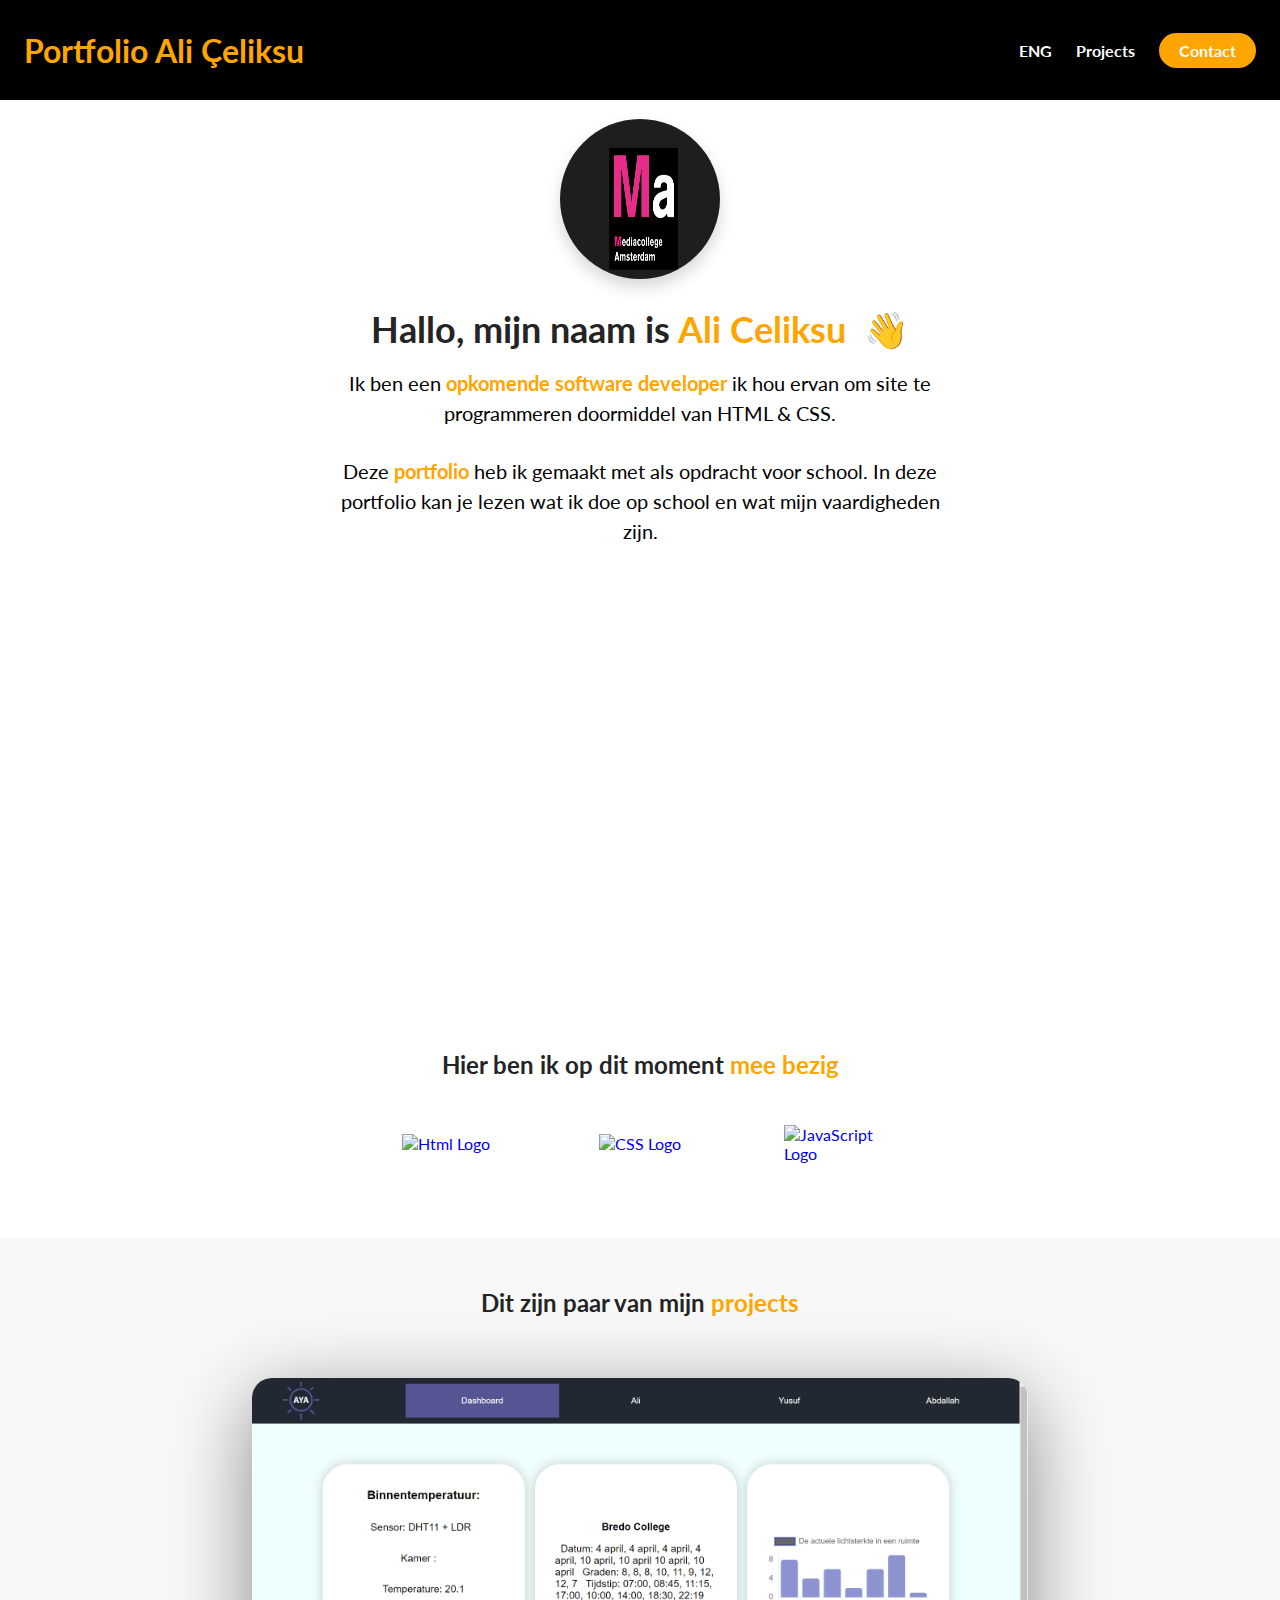
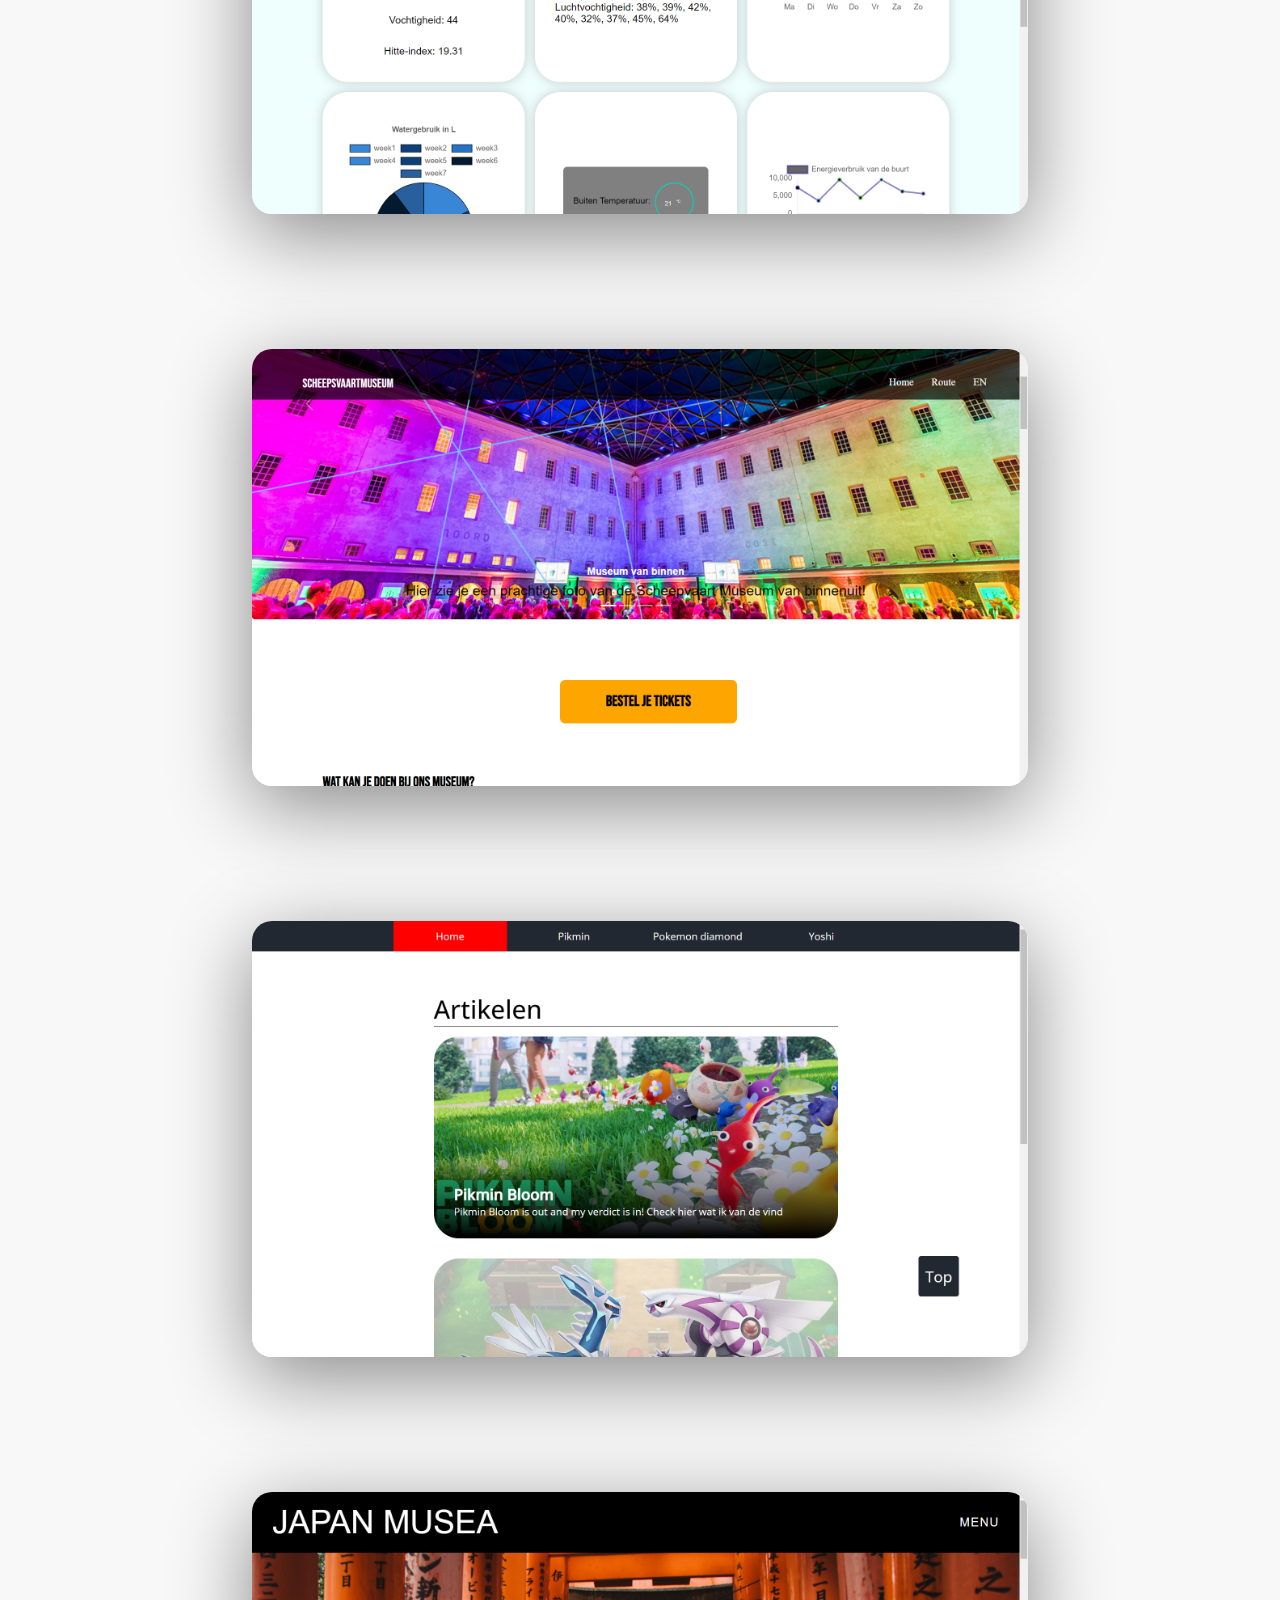
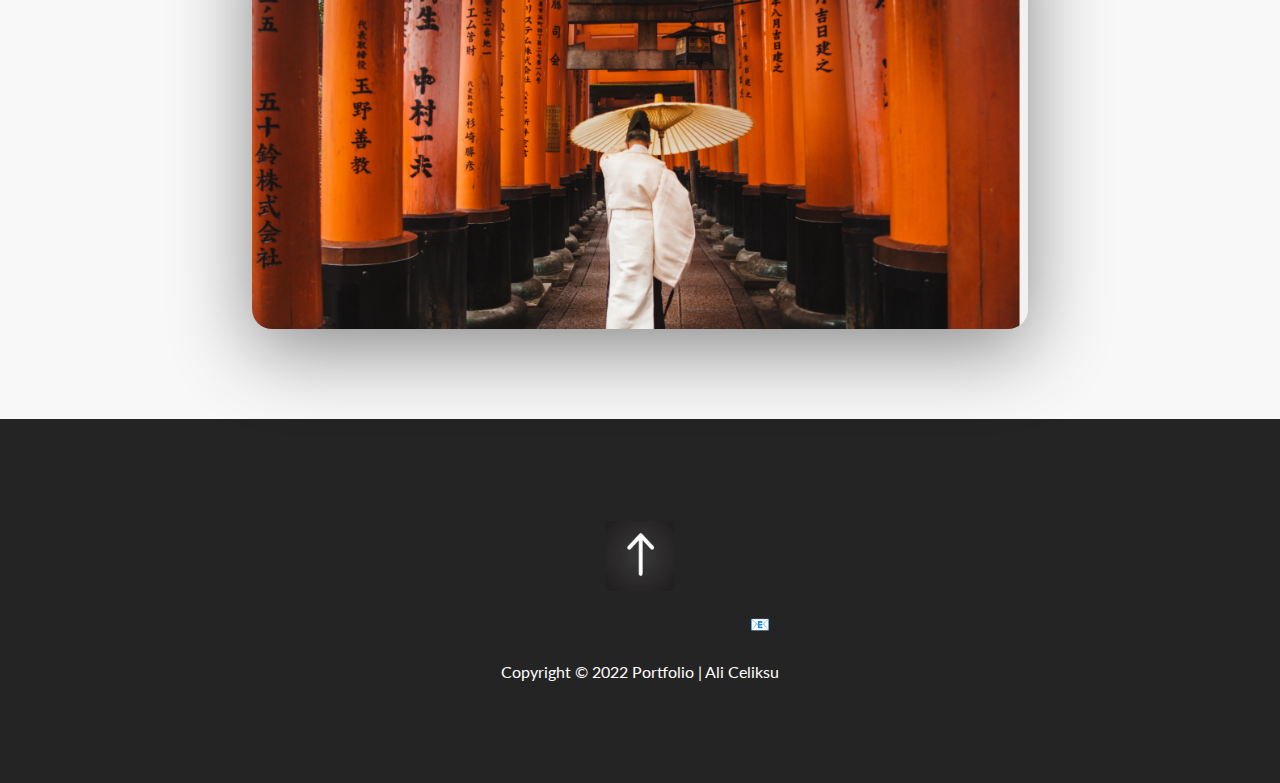
==== index.html @ aaeacb90 "Indexen zijn nu samantisch HTML -feedback gekregen van Jeroen in de les & toegepast" ====
<!DOCTYPE html>
<html lang="en">

<head>
  <meta charset="UTF-8">
  <meta http-equiv="X-UA-Compatible" content="IE=edge">
  <meta name="viewport" content="width=device-width, initial-scale=1.0">
  <title>Portfolio Ali Çeliksu</title>
  <link rel="stylesheet" href="style.css">
  <script src="https://kit.fontawesome.com/c8e4d183c2.js" crossorigin="anonymous"></script>
</head>
<body>

  <header>
    <nav class="header">
      <div class="persoonlijk_logo">Portfolio Ali Çeliksu</div>
      <ul class="nav__link--list">
        <li class="nav__link">
          <a href="indexeng.html" class="
        nav__link--anchor
        link__hover-effect
        link__hover-effect--white
      ">ENG</a>
        </li>
        <li class="nav__link">
          <a href="#projects" class="
        nav__link--anchor
        link__hover-effect
        link__hover-effect--white
      ">Projects</a>
        </li>
        <li class="nav__link">
          <a href="contact.html" class="
        nav__link--anchor
        nav__link--anchor-primary
      ">Contact</a>
        </li>
      </ul>
    </nav>

  


  
    <div id="over-mij">
       &nbsp;

      <div class="flex flex-1">
        <div class="over-mij__info row">
          <div class="over-mij__info--container">
            <figure class="over-mij__picture--logoschool">
              <img src="img/documenten/logoma2.webp" class="over-mij__picture" alt="Logo van de school waar ik op zit">
            </figure>

            <h1 class="over-mij__info--title">
              Hallo, mijn naam is<span class="text--orange"> Ali Celiksu</span>&nbsp; <span class="wave">👋</span>
            </h1>
            <p class="over-mij__info--para">
              Ik ben een <strong class="text--orange">opkomende software developer</strong> ik hou ervan om site te
              programmeren doormiddel van HTML & CSS.
            </p>

            <p class="over-mij__info--para">
              Deze <strong class="text--orange">portfolio </strong> heb ik gemaakt met als opdracht voor school.
              In deze portfolio kan je lezen wat ik doe op school en wat mijn vaardigheden zijn.
            </p>


            <div class="over-mij__links">
              <a href="https://github.com/AliCMA" class="over-mij__link">
                <i class="fab fa-github"></i>
              </a>
              <a href="contact.html" class="over-mij__link">
                <i class="far fa-envelope"></i>
              </a>
              <a href="img/documenten/softwaredeveloper.pdf" target="_blank" class="over-mij__link">
                <i class="fas fa-file-pdf"></i>
              </a>
            </div>
          </div>
          <figure class="over-mij__img--container">
            <img src="img/documenten/undraw_websites.svg" class="over-mij__img" alt="">
          </figure>
        </div>
      </div>
    </div>
  </header> 

  <!-- Begin van mijn main-->
  <main>
  <section id="languages">
    <div class="container">
      <div class="row">
        <h2 class="section__title">Hier ben ik op dit moment <span class="text--orange">mee bezig</span></h2>
        <div class="language__list">
          <div class="language">
            <figure class="language__img--wrapper">
              <a href="https://www.youtube.com/watch?v=qz0aGYrrlhU">
                <img
                  src="https://upload.wikimedia.org/wikipedia/commons/thumb/3/38/HTML5_Badge.svg/240px-HTML5_Badge.svg.png"
                  alt="Html Logo" class="language__img" />
              </a>
            </figure>
            <span class="language__name"> <a href="https://www.youtube.com/watch?v=qz0aGYrrlhU">HTML</a></span>
          </div>
          <div class="language">
            <figure class="language__img--wrapper">
              <a href="https://www.youtube.com/watch?v=1Rs2ND1ryYc">
                <img src="https://cdn.iconscout.com/icon/free/png-256/css-131-722685.png" alt="CSS Logo"
                  class="language__img" />
              </a>
            </figure>
            <span class="language__name"> <a href="https://www.youtube.com/watch?v=1Rs2ND1ryYc">CSS</a></span>
          </div>
          <div class="language">
            <figure class="language__img--wrapper">
              <a href="https://www.youtube.com/watch?v=PkZNo7MFNFg">
                <img src="https://cdn.iconscout.com/icon/free/png-256/javascript-1-225993.png" alt="JavaScript Logo"
                  class="language__img" />
              </a>
            </figure>
            <span class="language__name"><a href="https://www.youtube.com/watch?v=PkZNo7MFNFg">JavaScript</a></span>
          </div>
        </div>
      </div>
    </div>
</section>


  <section id="projects">
    <div class="container">
      <div class="row">
        <h2 class="section__title">Dit zijn paar van mijn <span class="text--orange">projects</span></h2>
        <ul class="project__list">
          <li class="project">
            <div class="project__wrapper">
              <img src="img/documenten/bewijs1.webp" class="project__img" alt="Dashboard van mij ">
              <div class="project__beschrijving">
                <h3 class="project__beschrijving--title"> <a
                    href="https://32778.hosts1.ma-cloud.nl/f1m2js/Duurzaam%20dashboard/">Duurzaamhuis dashboard</a>
                </h3>
                &nbsp;
                <h4 class="project__beschrijving--sub-title">
                  Html, CSS, JavaScript, IOT.
                </h4>
                <p class="project__beschrijving--para">
                  Dit moesten wij doen bij de duurzaamhuis, ik heb deze dashboard samen gemaakt met 2 andere
                  klasgenoten.
                </p>
                <div class="project__beschrijving--links">
                  <a href="https://github.com/YusufOMA/duurzaam-huis" target="_blank"
                    class="project__beschrijving--link">
                    <i class="fab fa-github"></i>
                  </a>
                </div>
              </div>
            </div>
          </li>
          <li class="project">
            <div class="project__wrapper">
              <img src="img/documenten/bewijs2.webp" class="project__img" alt="Scheepvaartsmuseum">
              <div class="project__beschrijving">
                <h3 class="project__beschrijving--title"> <a
                    href="https://32778.hosts1.ma-cloud.nl/f1m2js/FULL%20BO%20SITE/">Scheepvaartsmuseum </a> </h3>
                &nbsp;
                <h4 class="project__beschrijving--sub-title">
                  Html, CSS, JavaScript
                </h4>
                <p class="project__beschrijving--para">
                  Bij deze module heb ik samengewerkt met mijn klasgenoot en hebben we een site gemaakt over de
                  Scheepvaartsmuseum.
                </p>
                <div class="project__beschrijving--links">
                  <a href="https://github.com/AliCMA/BeroepsOpdrachtSite" target="_blank"
                    class="project__beschrijving--link">
                    <i class="fab fa-github"></i>
                  </a>
                </div>
              </div>
            </div>
          </li>
          <li class="project">
            <div class="project__wrapper">
              <img src="img/documenten/bewijs4.webp" class="project__img" alt="Scheepvaartsmuseum">
              <div class="project__beschrijving">
                <h3 class="project__beschrijving--title"> <a href="https://32778.hosts1.ma-cloud.nl/f1m2js/BLOG/">Pikmin
                    BLOG </a> </h3>
                &nbsp;
                <h4 class="project__beschrijving--sub-title">
                  Html, CSS
                </h4>
                <p class="project__beschrijving--para">
                  Bij deze module moest je indivudueel een blog maken over Pikmin bloom en 2 andere onderwerpen,
                  ik had gekozen voor Yoshi en Pokemon diamond.
                </p>
                <div class="project__beschrijving--links">
                  <a href="https://github.com/AliCMA/Pikmin-BLOG/tree/main/BLOG" target="_blank"
                    class="project__beschrijving--link">
                    <i class="fab fa-github"></i>
                  </a>
                </div>
              </div>
            </div>
          </li>
          <li class="project">
            <div class="project__wrapper">
              <img src="img/documenten//bewijs3.webp" class="project__img" alt="Car subscription project">
              <div class="project__beschrijving">
                <h3 class="project__beschrijving--title"><a
                    href="https://32778.hosts1.ma-cloud.nl/f1m2js/landingspage/">
                    Japan musea</a></h3>
                &nbsp;
                <h4 class="project__beschrijving--sub-title">
                  Html, CSS, JavaScript
                </h4>
                <p class="project__beschrijving--para">
                  In deze module ging ik bij ONT een Japan museu site maken, je kan er tekst en bij horende afbeeldingen
                  op vinden.
                </p>
                <div class="project__beschrijving--links">
                  <a href="https://github.com/AliCMA/Musea-Japan" target="_blank" class="project__beschrijving--link">
                    <i class="fab fa-github"></i>
                  </a>
                </div>
              </div>
            </div>
          </li>
        </ul>
      </div>
    </div>
  </section>
</main>
<!-- Einde van mijn main-->

  <footer>
    <div class="row footer__row">
      <a href="#" class="footer__anchor">
        <figure class="footer__logo">
          <img src="img/documenten/logo-top3.webp" class="footer__logo--img"
            alt="Top knop, deze brengt je naar de top van de website">
        </figure>
        <span class="footer__logo--popper">
          Top
          <i class="fas fa-arrow-up"></i>
        </span>
      </a>
      <div class="footer__social--lijst">
        <a href="https://github.com/AliCMA" target="_blank" class="
          footer__social--link
          link__hover-effect
          link__hover-effect--white
        "><i class="fab fa-github"></i></a>
        <a href="contact.html" target="_blank" class="
          footer__social--link
          link__hover-effect
          link__hover-effect--white
        ">📧 </a>
      </div>
      <div class="footer__copyright">Copyright © 2022 Portfolio | Ali Celiksu</div>
    </div>
  </footer>
</body>

</html>
---- style.css ----
@import url('https://fonts.googleapis.com/css2?family=Lato:wght@400;700&display=swap');

* {
  font-family: 'Lato', sans-serif;
  padding: 0;
  margin: 0;
  box-sizing: border-box;
}



html {
  scroll-behavior: smooth;
}

h1,
h2,
h3,
h4,
h5,
h6,
span {
  color: #242424;
  text-align: center;
  line-height: 1.25;
}

h1 {
  font-size: 2.25rem;
}

p {
  line-height: 1.5;
  font-size: 1rem;
}

a {
  text-decoration: none;
  position: relative;
  transition: opacity 300ms ease;
}

i:hover {
  opacity: 0.7;
}

.link__hover-effect:after {
  content: "";
  position: absolute;
  height: 0.1875rem;
  width: 0;
  bottom: -3px;
  right: 0;
  transition: all 300ms ease;
}

.link__hover-effect--white:after {
  background-color: #fff;
}

.link__hover-effect--black:after {
  background-color: #000;
}

.link__hover-effect:hover:after {
  width: 100%;
  left: 0;
}

li {
  list-style-type: none;
}

.flex {
  display: flex;
}

.flex-1 {
  flex: 1;
}

.container {
  padding: 3.125rem 0;
}

.row {
  width: 100%;
  max-width: 50rem;
  margin: 0 auto;
  padding: 0 0.75rem;
}

.text--orange {
  color: orange;
}

section:nth-child(even) {
  background-color: #f8f8f8;
}

.section__title {
  margin-bottom: 1.25rem;
}

.header {
  background-color: black;
}

nav {
  height: 6.25rem;
  width: 100%;
  max-width: 625rem;
  margin: 0 auto;
  display: flex;
  justify-content: space-between;
  align-items: center;
  padding: 0 0.75rem;
}

.nav__link--list {
  display: flex;
}

.nav__link--anchor {
  margin: 0 0.75rem;
  color: white;
  font-weight: 700;
}

.nav__link--anchor-primary {
  background-color: orange;
  padding: 0.5rem 1.25rem;
  border-radius: 3.125rem;
  color: white;
  transition: all 300ms ease;
}

.nav__link--anchor-primary:hover {
  background-color: orange;
}

.persoonlijk_logo {
  font-size: 2rem;
  color: orange;
  margin: 0 0.75rem;
  font-weight: bold;
}


#over-mij {
  min-height: 100vh;
  display: flex;
  flex-direction: column;
}

.over-mij__info {
  display: flex;
  flex-direction: column;
}

.over-mij__info--container {
  display: flex;
  flex-direction: column;
  align-items: center;
  max-width: 37.5rem;
  margin: 0 auto;
  text-align: center;
}

.over-mij__picture--logoschool {
  width: 10rem;
  height: 10rem;
  border-radius: 50%;
  overflow: hidden;
  box-shadow: 0 0.5rem 1rem rgba(0, 0, 0, 0.16);
  margin-bottom: 1.75rem;
  animation: animate-profile-picture 800ms 200ms backwards;
}

@keyframes animate-profile-picture {
  0% {
    transform: scale(0);
  }

  80% {
    transform: scale(1.1);
  }

  100% {
    transform: scale(1);
  }
}

.over-mij__picture {
  width: 100%;
  height: 100%;
  transform: scale(1.5);
  padding-top: 0.5rem;
}

.over-mij__info--title {
  margin-bottom: 1rem;
  animation: fade-up 650ms 400ms backwards;
}

.over-mij__info--para {
  font-size: 1.25rem;
  margin-bottom: 1.75rem;
  animation: fade-up 650ms 600ms backwards;
}

.over-mij__link {
  font-size: 1.25rem;
  color: #242424;
  padding: 0 1rem;
}

.over-mij__info--para {
  animation: fade-up 650ms 800ms backwards;
}

@keyframes fade-up {
  0% {
    opacity: 0;
    transform: translateY(3.1rem);
  }

  100% {
    opacity: 1;
    transform: translateY(0);
  }
}

.over-mij__img--container {
  flex: 1;
  display: flex;
  align-items: center;
}

.over-mij__img {
  width: 100%;
  animation: fade-in 1200ms 800ms backwards;
}

@keyframes fade-in {
  0% {
    opacity: 0;
  }

  100% {
    opacity: 1;
  }
}

.wave {
  display: inline-block;
  animation: animate-wave 500ms infinite ease-in-out;
}

@keyframes animate-wave {
  0% {
    transform: rotate(0);
  }

  50% {
    transform: rotate(30deg);
  }

  100% {
    transform: rotate(0);
  }
}


.language__img {
  width: 100%;
  max-width: 6.25rem;
  transition: all 300ms;
}

.language:hover .language__img {
  filter: brightness(80%);
  opacity: 0.86;
  transform: scale(0.9);
}

.language {
  width: 25%;
  display: flex;
  justify-content: center;
  position: relative;
}

.language__img--wrapper {
  display: flex;
  justify-content: center;
  align-items: center;
  padding: 1.56rem 1rem;
}

.language__list {
  display: flex;
  justify-content: center;
  width: 100%;
  flex-wrap: wrap;
}

.language__name {
  position: absolute;
  bottom: 0;
  transform: scale(0);
  transition: all 300ms;
  font-size: 1.25rem;
  opacity: 0;
}

.language:hover .language__name {
  transform: scale(1);
  opacity: 1;
}


.project {
  margin-bottom: 8.43rem;
}

.project:last-child {
  margin-bottom: 2.5rem;
}

.project__img {
  width: 100%;
  transition: all 500ms ease;
}

.project__wrapper {
  display: flex;
  box-shadow: 0 1.25rem 5rem rgba(0, 0, 0, 0.45);
  border-radius: 1.25rem;
  overflow: hidden;
  position: relative;
}

.project__wrapper:before {
  content: "";
  position: absolute;
  top: 0;
  left: 0;
  height: 100%;
  width: 100%;
  background-color: #1c1d25;
  opacity: 0;
  transition: all 450ms ease;
  z-index: 2;
  transform: translateY(100%);
}

.project:hover .project__wrapper:before {
  transform: translateY(0);
  opacity: 0.7;
}

.project:hover .project__img {
  transform: scale(1.07);
  filter: blur(0.3125rem);
}

.project:hover .project__beschrijving {
  opacity: 1;
  transform: translateY(-50%);
}

.project__list {
  padding-top: 2.5rem;
}

.project__beschrijving {
  position: absolute;
  top: 50%;
  left: 5.625rem;
  transform: translateY(100%);
  max-width: 34.375rem;
  z-index: 3;
  opacity: 0;
  transition: transform 450ms, opacity 300ms;
}

.project__beschrijving--title {
  font-size: 2.5rem;
}

.project__beschrijving--para {
  margin: 1rem 0;
}

.project__beschrijving--link {
  font-size: 1.25rem;
  margin-right: 1rem;
}

.project__beschrijving--title,
.project__beschrijving--sub-title,
.project__beschrijving--para,
.project__beschrijving--link {
  text-align: left;
  color: #fff;
}


footer {
  background-color: #242424;
}

.footer__social--lijst {
  width: 100%;
  max-width: 31.25rem;
  display: flex;
  justify-content: space-around;
  margin-bottom: 1.75rem;
}

.footer__row {
  display: flex;
  flex-direction: column;
  align-items: center;
  justify-content: center;
  padding: 8% 0;
}

.footer__logo--img {
  width: 4.375rem;
  height: 4.375rem;
}

.footer__social--link,
.footer__copyright,
.footer__logo--popper {
  color: #fff;
}

.footer__logo--popper {
  position: absolute;
  right: 0;
  top: 1.875rem;
  font-weight: 700;
  opacity: 0;
  transition: all 300ms ease;
}

.footer__anchor {
  margin-bottom: 1.25rem;
  position: relative;
}

.footer__anchor:hover .footer__logo--popper {
  transform: translateX(3.75rem);
  opacity: 1;
}


@media (max-width: 40rem) {
  
  .project__wrapper {
    border-radius: 0;
  }

  .project__beschrijving {
    padding: 0;
    left: 0;
    width: 100%;
  }

  .project__beschrijving--para {
    display: none;
  }

  .project__beschrijving--links {
    display: flex;
    justify-content: center;
  }

  .project__beschrijving--title {
    font-size: 2rem;
    line-height: 1;
    text-align: center;
  }

  .project__beschrijving--sub-title {
    text-align: center;
    margin: 0.75rem 0;
  }
  .persoonlijk_logo{
    font-size: 1rem;
  }
}
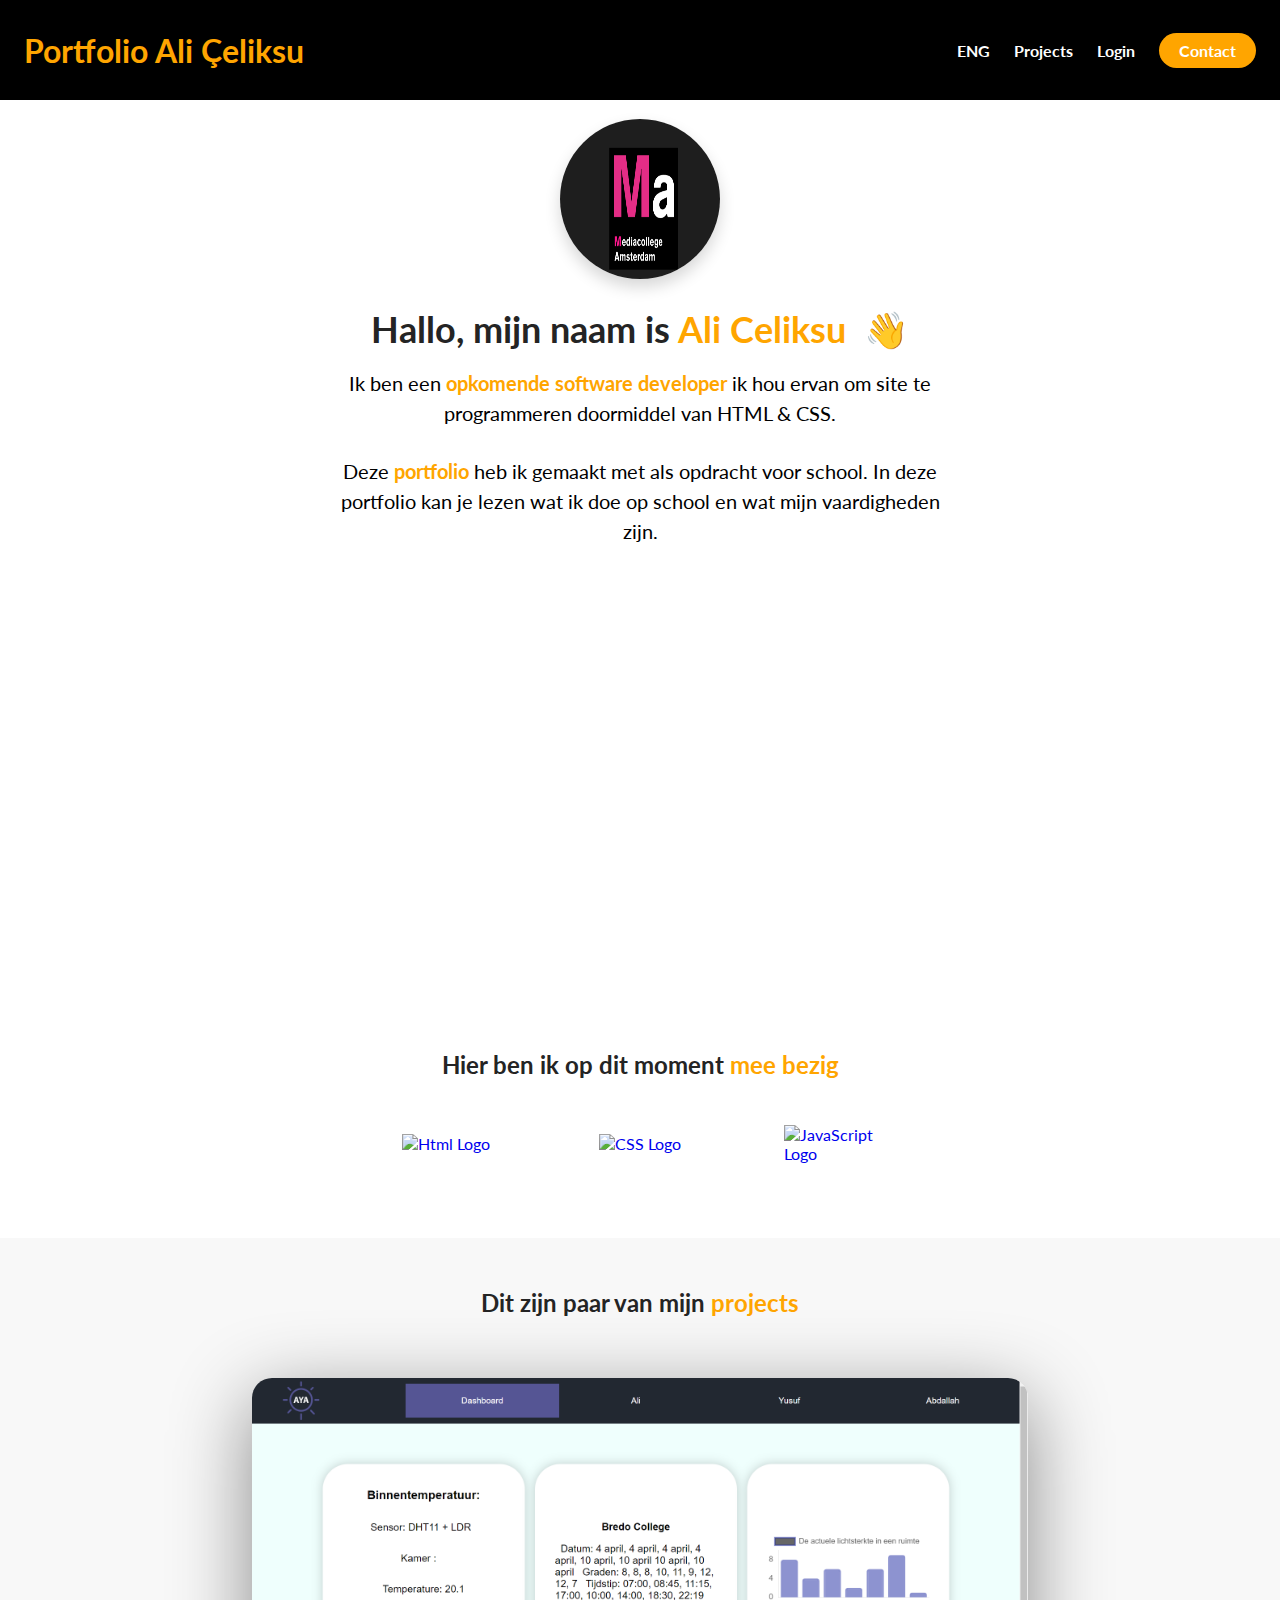
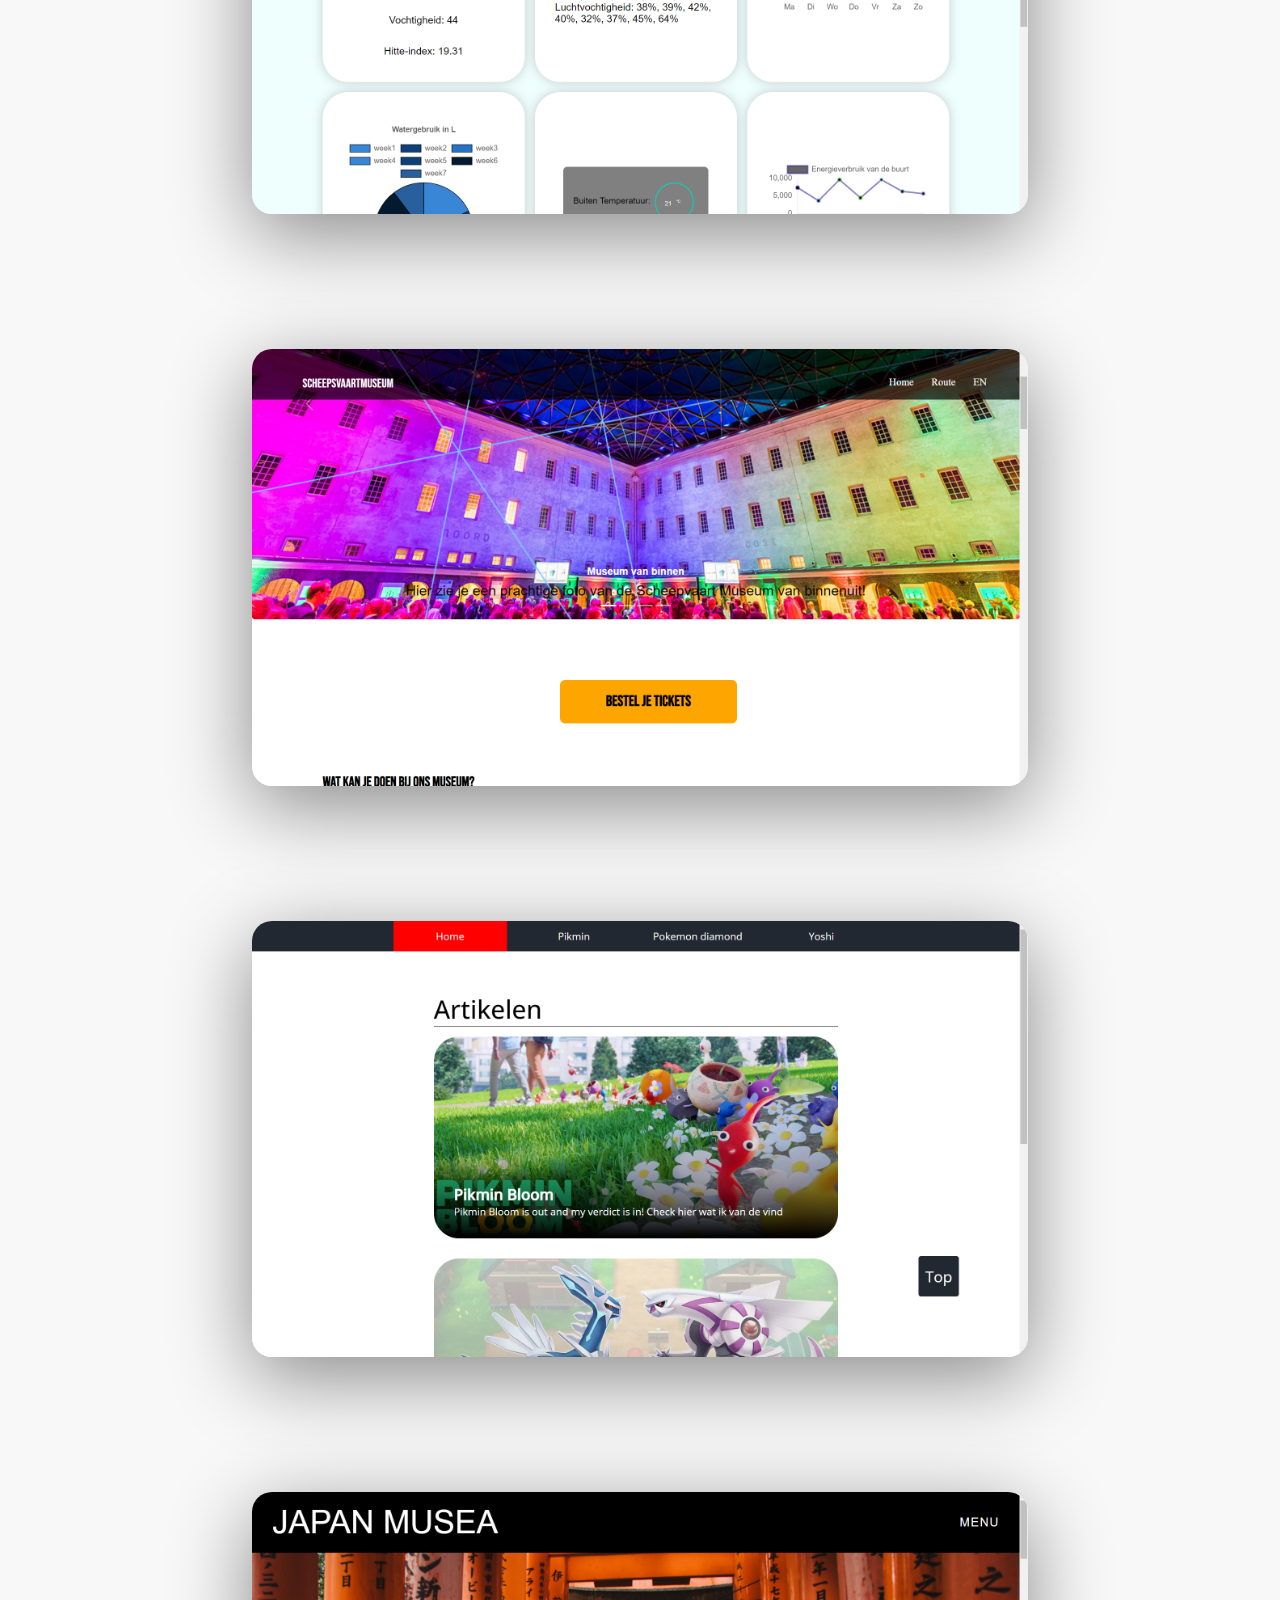
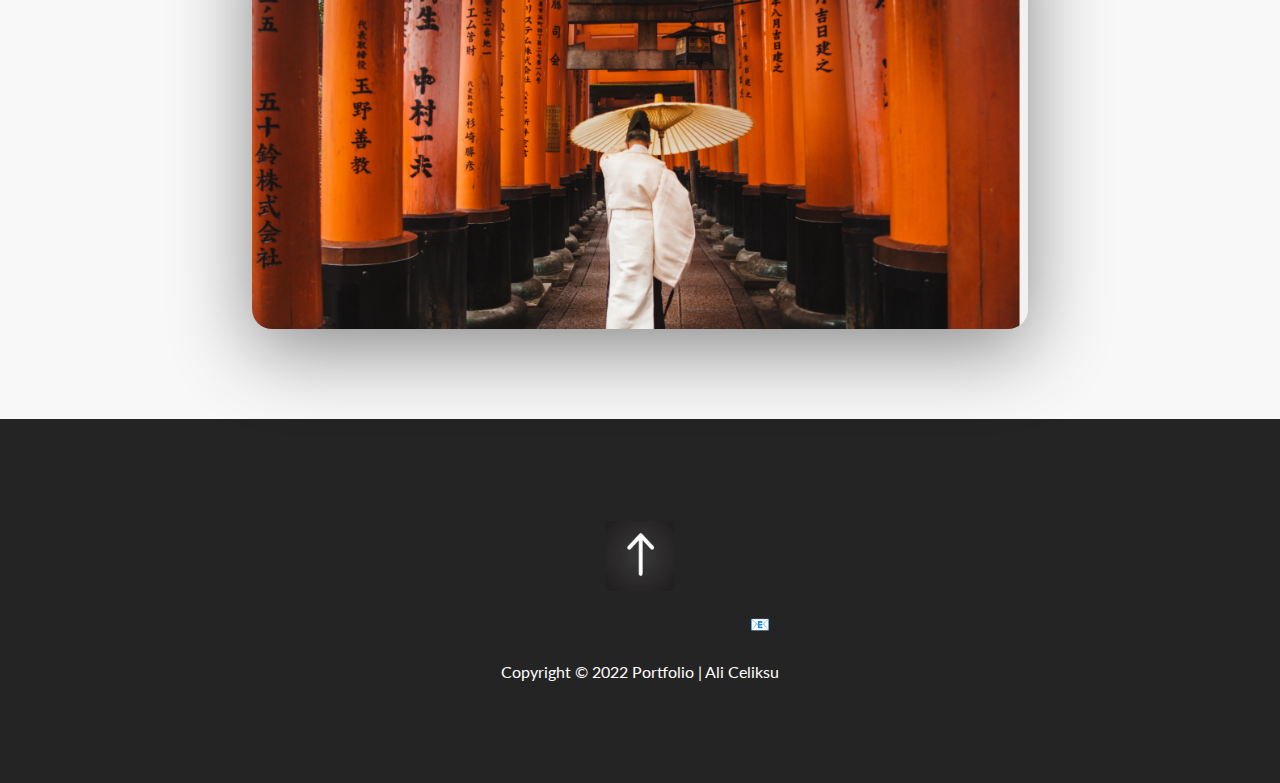
==== commit cb1603ee: "Make it rain .pdf (geholpen door Hidde)" ====
--- a/index.html
+++ b/index.html
@@ -30,6 +30,13 @@
       ">Projects</a>
         </li>
         <li class="nav__link">
+          <a href="inlog.html" class="
+        nav__link--anchor
+        link__hover-effect
+        link__hover-effect--white
+      ">Login</a>
+        </li>
+        <li class="nav__link">
           <a href="contact.html" class="
         nav__link--anchor
         nav__link--anchor-primary
@@ -37,10 +44,6 @@
         </li>
       </ul>
     </nav>
-
-  
-
-
   
     <div id="over-mij">
        &nbsp;
@@ -51,7 +54,7 @@
             <figure class="over-mij__picture--logoschool">
               <img src="img/documenten/logoma2.webp" class="over-mij__picture" alt="Logo van de school waar ik op zit">
             </figure>
-
+            
             <h1 class="over-mij__info--title">
               Hallo, mijn naam is<span class="text--orange"> Ali Celiksu</span>&nbsp; <span class="wave">👋</span>
             </h1>
--- a/style.css
+++ b/style.css
@@ -457,55 +457,3 @@
   opacity: 1;
 }
 
-
-@media (max-width: 40rem) {
-  
-  .project__wrapper {
-    border-radius: 0;
-  }
-
-  .project__beschrijving {
-    padding: 0;
-    left: 0;
-    width: 100%;
-  }
-
-  .project__beschrijving--para {
-    display: none;
-  }
-
-  .project__beschrijving--links {
-    display: flex;
-    justify-content: center;
-  }
-
-  .project__beschrijving--title {
-    font-size: 2rem;
-    line-height: 1;
-    text-align: center;
-  }
-
-  .project__beschrijving--sub-title {
-    text-align: center;
-    margin: 0.75rem 0;
-  }
-  .persoonlijk_logo{
-    font-size: 1rem;
-  }
-}
-
-
-
-
-
-
-
-
-
-
-
-
-
-
-
-
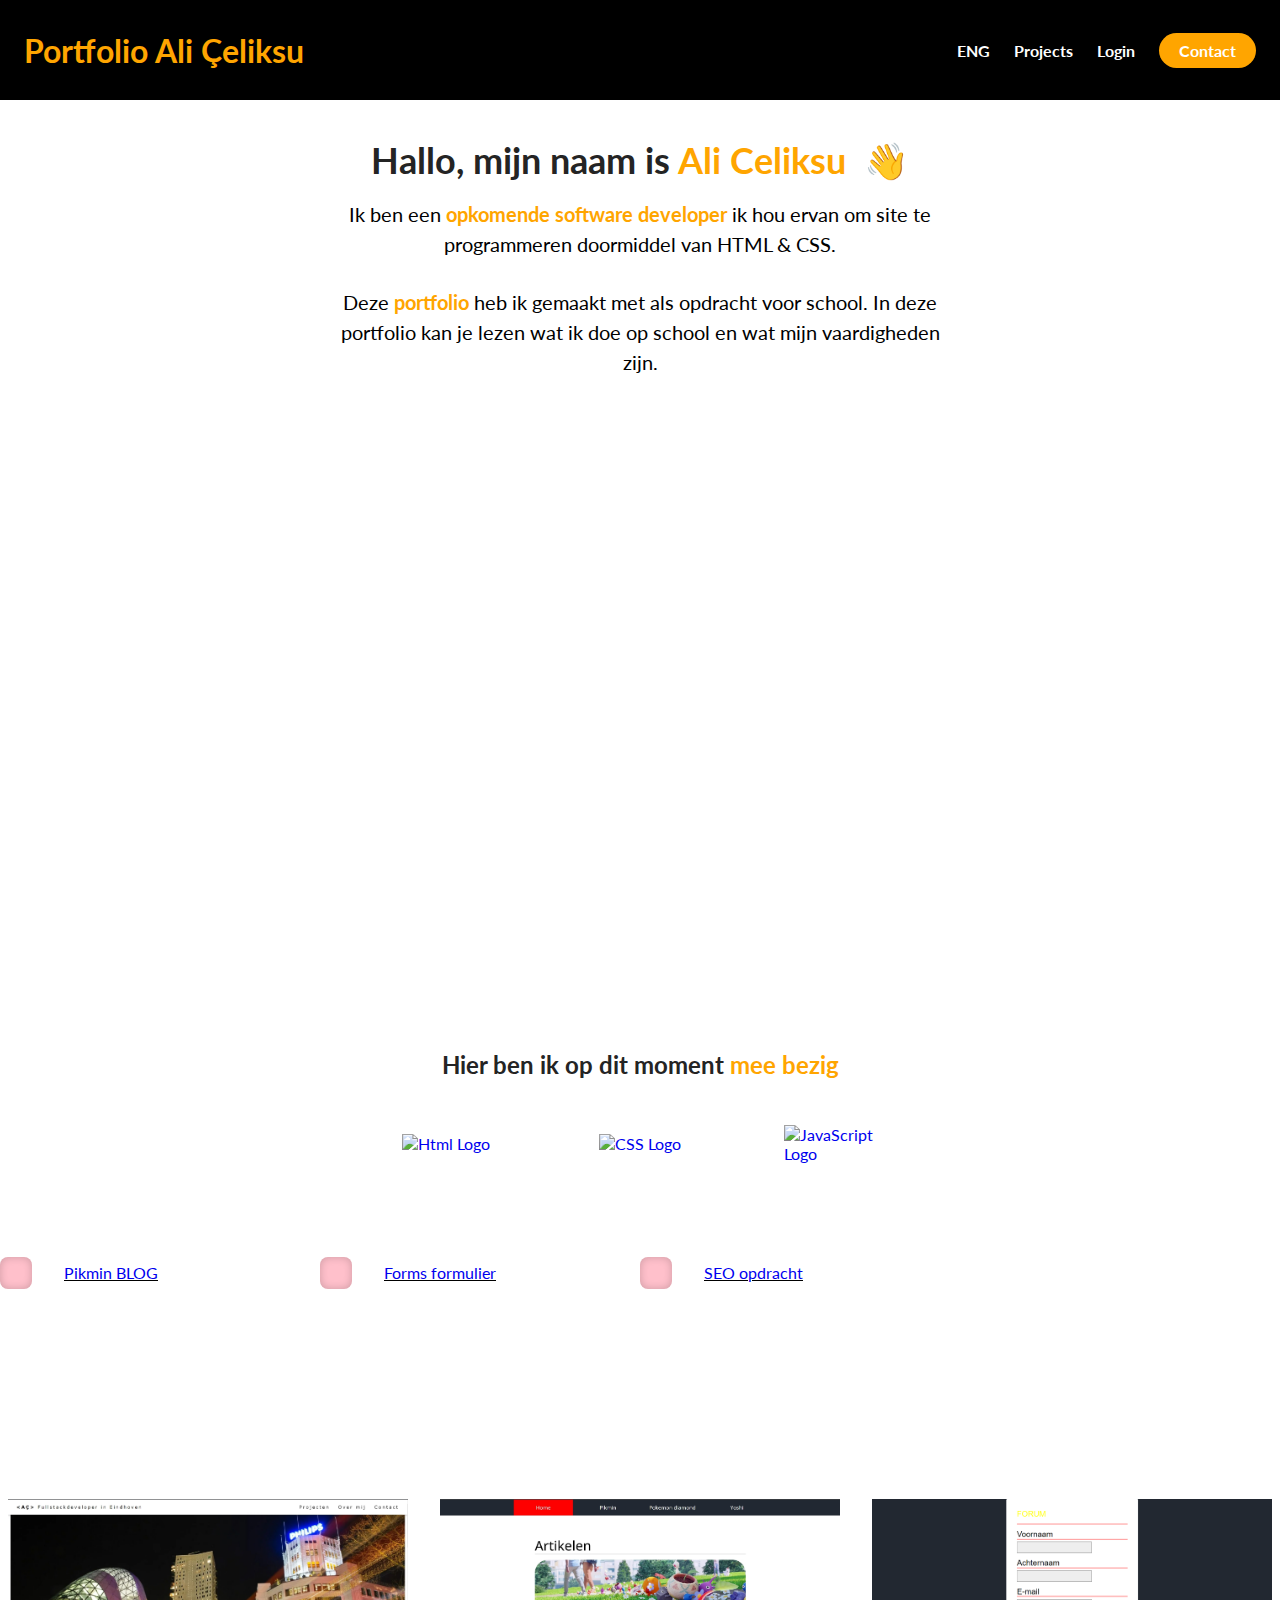
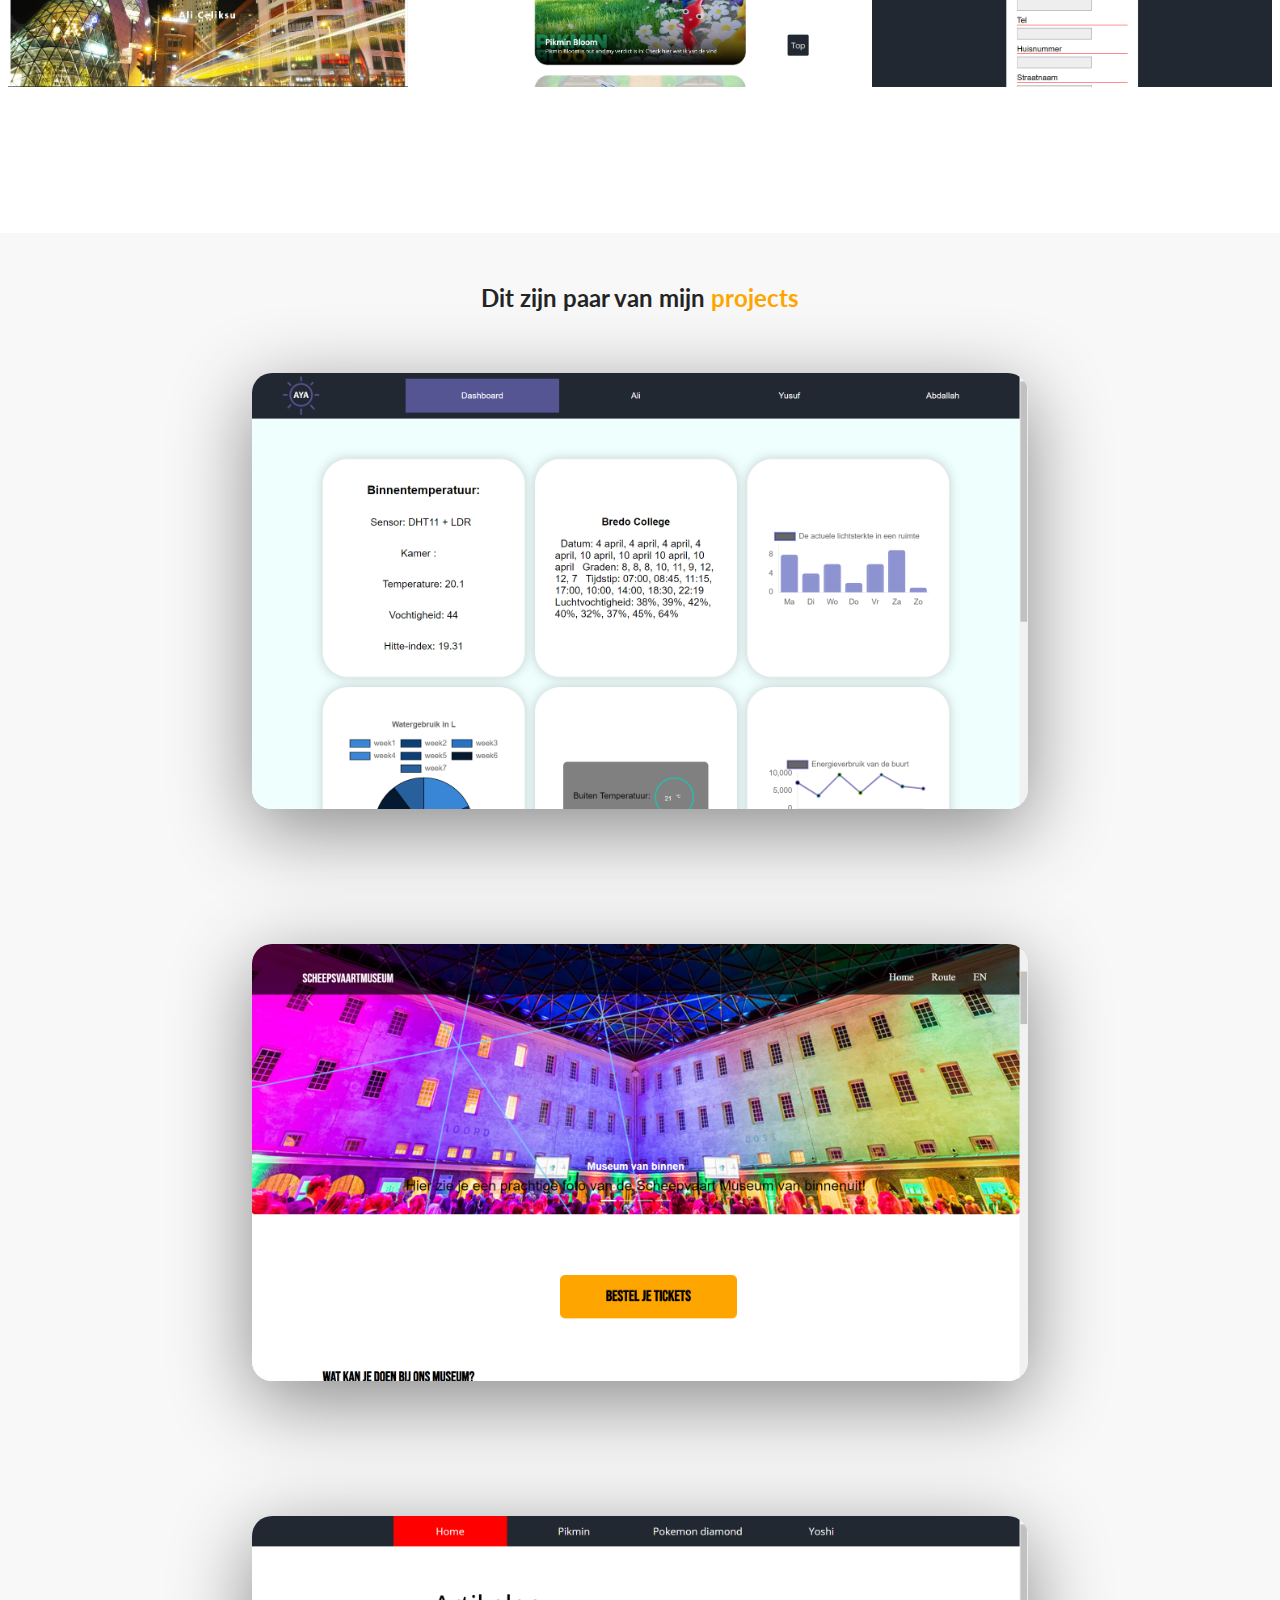
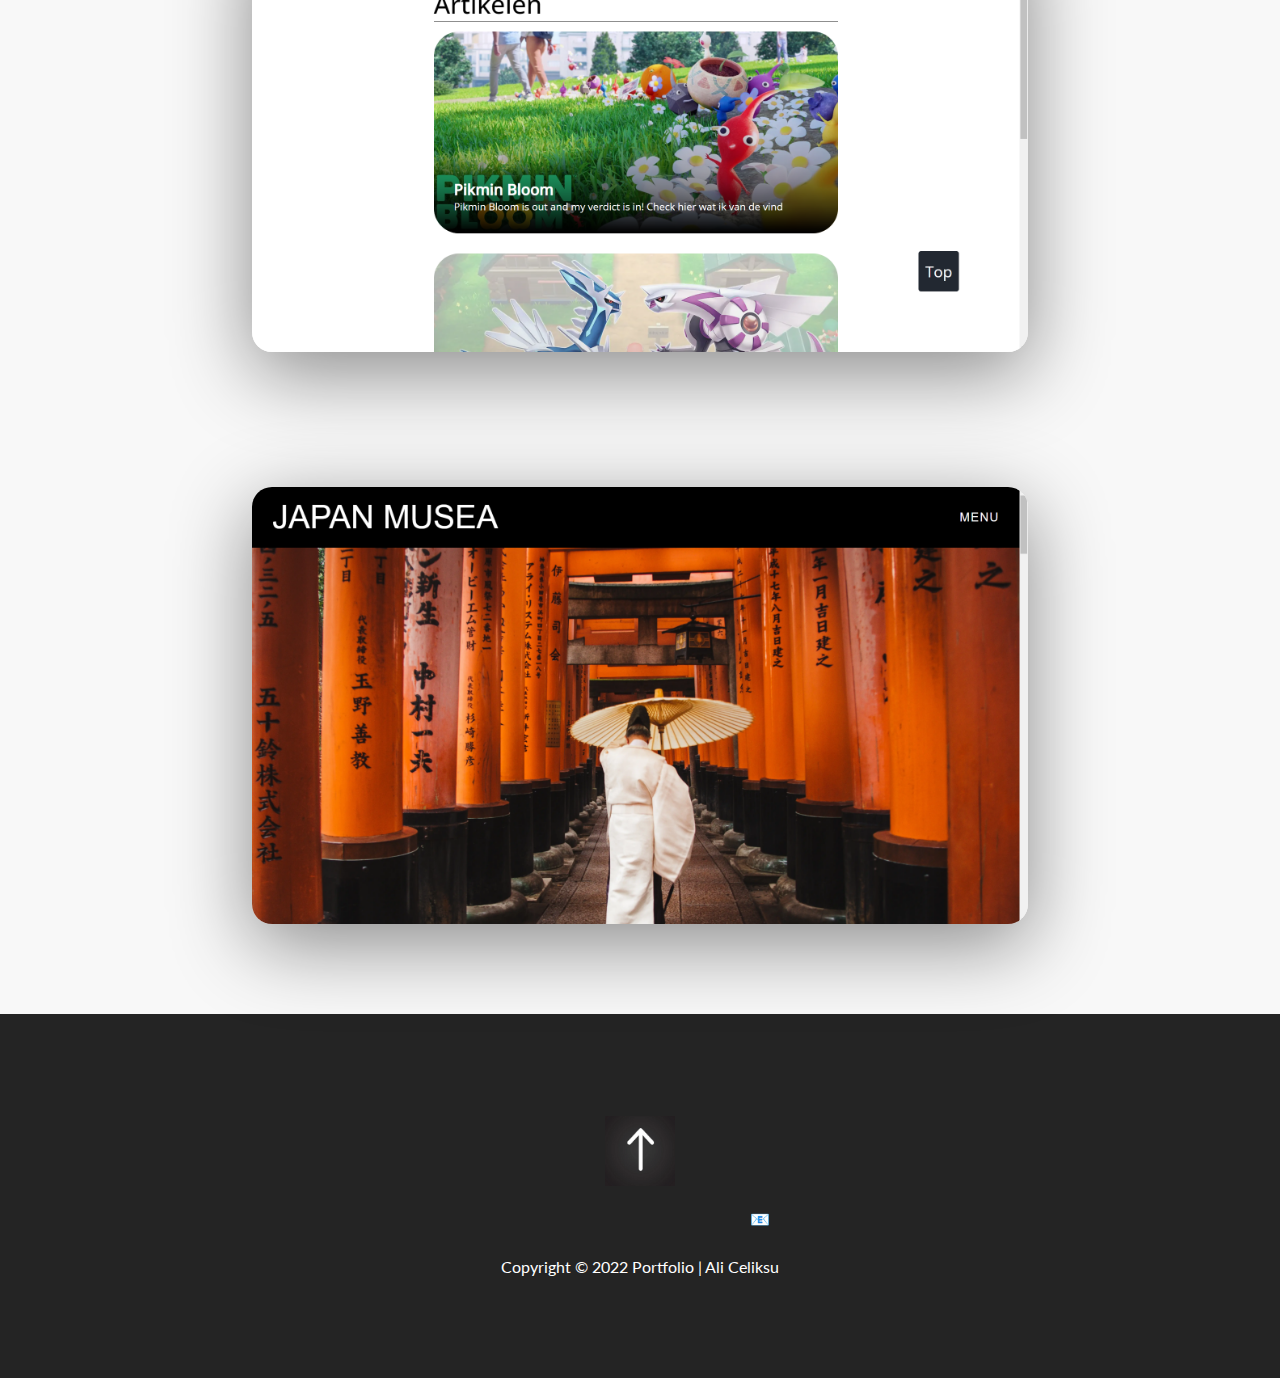
==== commit b5c8e8b8: "Filter effect toegevoegd (verplicht eis) & footer beter gestyled" ====
--- a/index.html
+++ b/index.html
@@ -8,6 +8,7 @@
   <title>Portfolio Ali Çeliksu</title>
   <link rel="stylesheet" href="style.css">
   <script src="https://kit.fontawesome.com/c8e4d183c2.js" crossorigin="anonymous"></script>
+  <script src="filtler.js" defer></script>
 </head>
 <body>
 
@@ -51,10 +52,8 @@
       <div class="flex flex-1">
         <div class="over-mij__info row">
           <div class="over-mij__info--container">
-            <figure class="over-mij__picture--logoschool">
-              <img src="img/documenten/logoma2.webp" class="over-mij__picture" alt="Logo van de school waar ik op zit">
-            </figure>
             
+            &nbsp;
             <h1 class="over-mij__info--title">
               Hallo, mijn naam is<span class="text--orange"> Ali Celiksu</span>&nbsp; <span class="wave">👋</span>
             </h1>
@@ -68,7 +67,6 @@
               In deze portfolio kan je lezen wat ik doe op school en wat mijn vaardigheden zijn.
             </p>
 
-
             <div class="over-mij__links">
               <a href="https://github.com/AliCMA" class="over-mij__link">
                 <i class="fab fa-github"></i>
@@ -81,9 +79,6 @@
               </a>
             </div>
           </div>
-          <figure class="over-mij__img--container">
-            <img src="img/documenten/undraw_websites.svg" class="over-mij__img" alt="">
-          </figure>
         </div>
       </div>
     </div>
@@ -127,6 +122,32 @@
         </div>
       </div>
     </div>
+     <!-- #region -->
+     &nbsp;
+     <div class="inputs">
+       <div>
+       <input id="checkbox-soulslike" type="checkbox" class="filter">
+       <label for="checkbox-soulslike" class="label"><a href="https://32778.hosts1.ma-cloud.nl/f1m2js/BLOG/">Pikmin BLOG</a></label>
+       </div>
+       <div>
+           <input id="checkbox-rpg" type="checkbox" class="filter">
+       <label for="checkbox-rpg" class="label"><a href="https://32778.hosts1.ma-cloud.nl/f1m2js/UXD%20Forum/">Forms formulier</a></label>
+       </div>
+       <div>
+           <input  id="checkbox-action" type="checkbox" class="filter">
+           <label for="checkbox-action" class="label"><a href="https://32778.hosts1.ma-cloud.nl/f1m2js/SEO%20Opdracht/">SEO opdracht</a></label>
+       </div>
+
+       
+      
+     </div>
+
+   <ul class="games">
+       <li class="game" data-category="action"><img src="img/documenten/eindhoven.jpg" alt="Site over een eindhoven developer"></li>
+       <li class="game" data-category="soulslike"><img src="img/documenten/PikminBLOG.jpg" alt="Pikmin BLOG, pikmin, diamond pokemon & yoshi"></li>
+       <li class="game" data-category="rpg"><img src="img/documenten/forum.png" alt="Een forum"></li>
+   </ul>
+     <!-- #region -->
 </section>
 
 
--- a/style.css
+++ b/style.css
@@ -135,6 +135,23 @@
   transition: all 300ms ease;
 }
 
+/* Animatie */
+section.loader{
+  position: relative;
+  display: flex;
+}
+section .loader .dot{
+  position: relative;
+  display: block;
+  width: 20px;
+  height: 20px;
+  background: #fff;
+  margin: 20px 10px;
+ /* transform: scale(0.1); */
+  border-radius: 50%;
+  animation: animateDot 2s linear infinite;
+}
+
 .nav__link--anchor-primary:hover {
   background-color: orange;
 }
@@ -457,3 +474,130 @@
   opacity: 1;
 }
 
+
+@media (max-width: 40rem) {
+  
+  .project__wrapper {
+    border-radius: 0;
+  }
+
+  .project__beschrijving {
+    padding: 0;
+    left: 0;
+    width: 100%;
+  }
+
+  .project__beschrijving--para {
+    display: none;
+  }
+
+  .project__beschrijving--links {
+    display: flex;
+    justify-content: center;
+  }
+
+  .project__beschrijving--title {
+    font-size: 2rem;
+    line-height: 1;
+    text-align: center;
+  }
+
+  .project__beschrijving--sub-title {
+    text-align: center;
+    margin: 0.75rem 0;
+  }
+  .persoonlijk_logo{
+    font-size: 1rem;
+  }
+}
+
+/* -x-x-xx-x--x-x-x-x-x-x-x-x--x-xx-x- */
+.inputs {
+  display: flex;
+  align-items: center;
+  justify-content: flex-start;
+  gap: 4rem;
+  width: 100%;
+  margin-bottom: 4rem;
+  flex-wrap: wrap;
+}
+
+.inputs > div {
+  display: flex;
+  align-items: center;
+  width: 16rem;
+}
+
+
+.filter {
+  width: 2rem;
+  height: 2rem;
+  margin-right: 2rem;
+  -webkit-appearance: none;
+  appearance: none;
+  background: #eee;
+  border-radius: 0.5rem;
+  box-shadow: inset 0 0 0.5rem 0 rgba(0, 0, 0, 0.2);
+}
+.label:hover{
+  cursor: pointer;
+}
+
+.filter:hover{
+  cursor: pointer;
+}
+
+.filter:checked {
+  background: pink;
+}
+
+.filter:checked~.label {
+  text-decoration: underline;
+}
+
+.games {
+  width: 100%;
+  display: flex;
+  flex-wrap: wrap;
+  gap: 2rem;
+  align-items: center;
+  justify-content: center;
+}
+
+.game {
+  list-style: none;
+  width: 25rem;
+  height: 30rem;
+  transition: 0.2s transform;
+}
+
+.game:hover {
+  transform: scale(1.02) translateY(-0.7rem);
+  cursor: pointer;
+}
+
+.game img {
+  width: 100%;
+  height: 100%;
+  object-fit: contain;
+}
+
+@keyframes away {
+  from {
+      transform: scaleX(1);
+  }
+
+  to {
+      transform: scaleX(0);
+  }
+}
+
+@keyframes popup {
+  from{
+      opacity: 0;
+  }
+  to{
+      opacity: 1;
+  }
+}
+
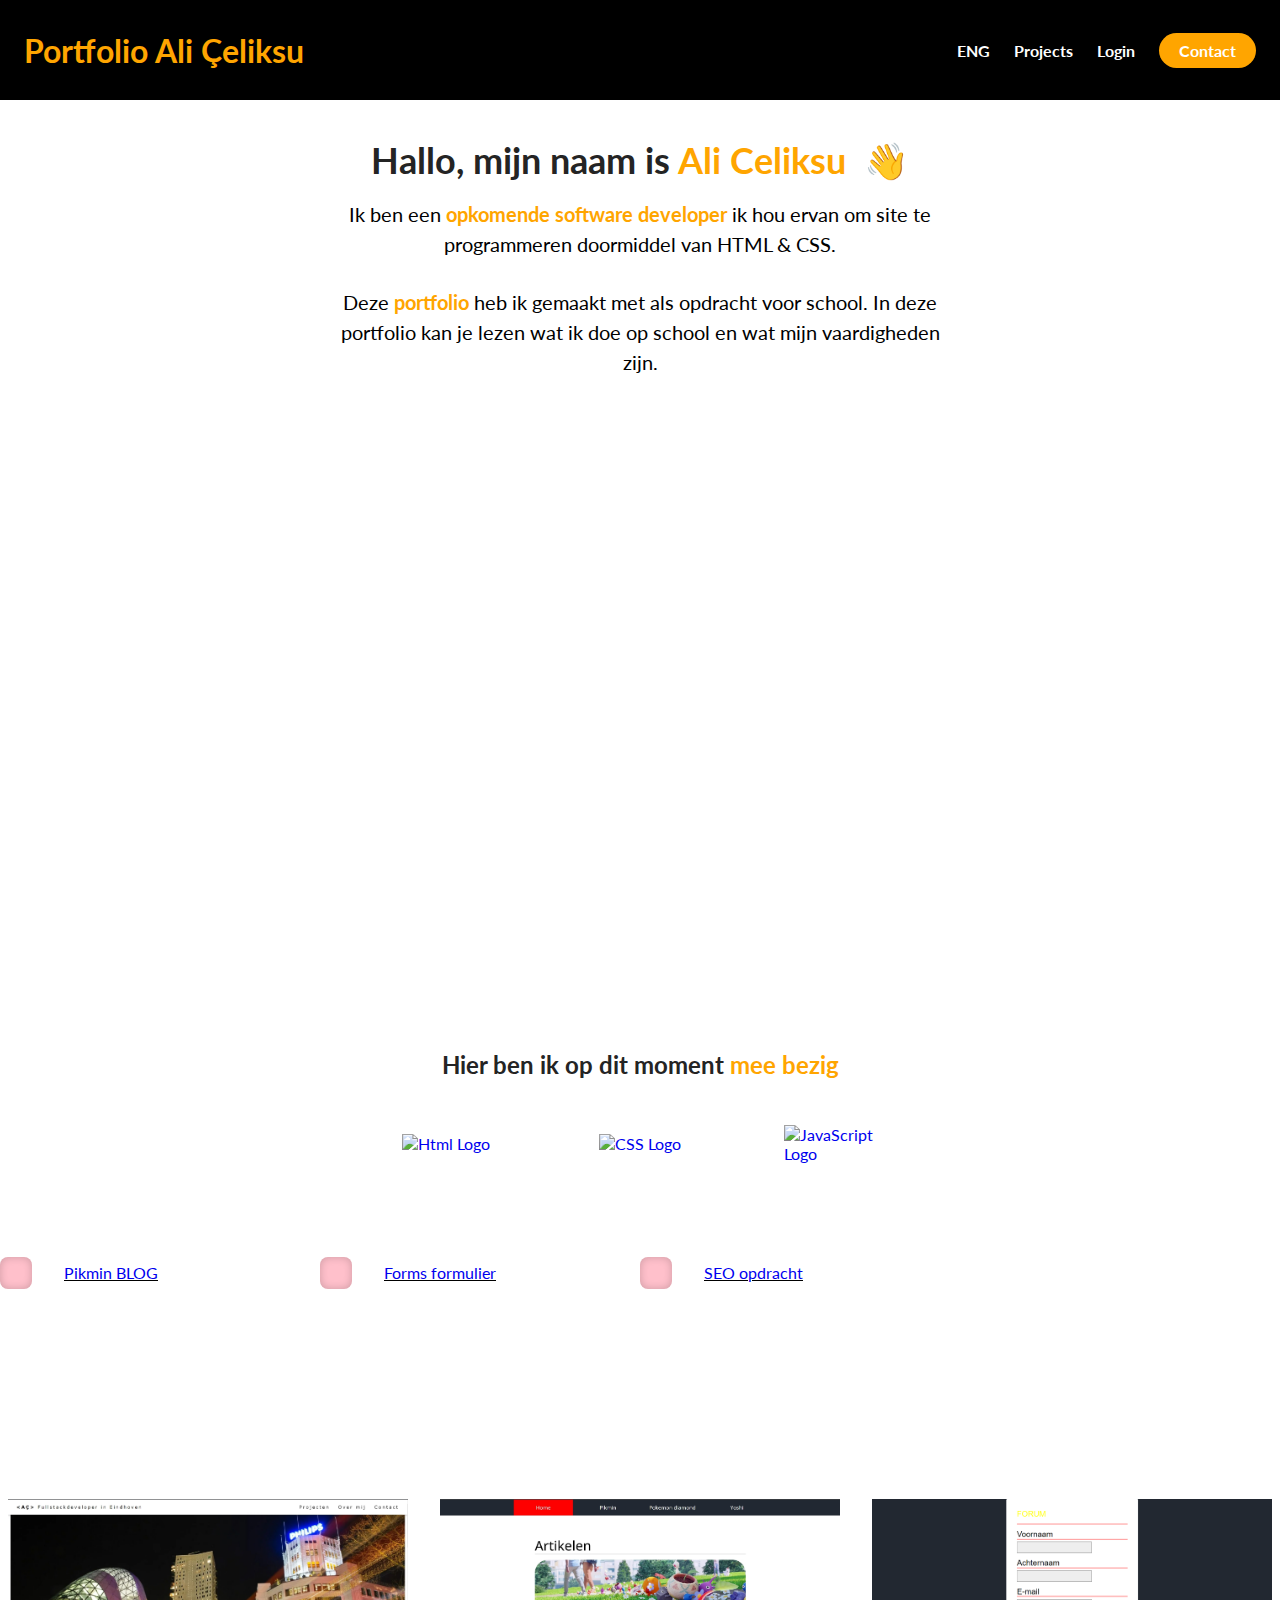
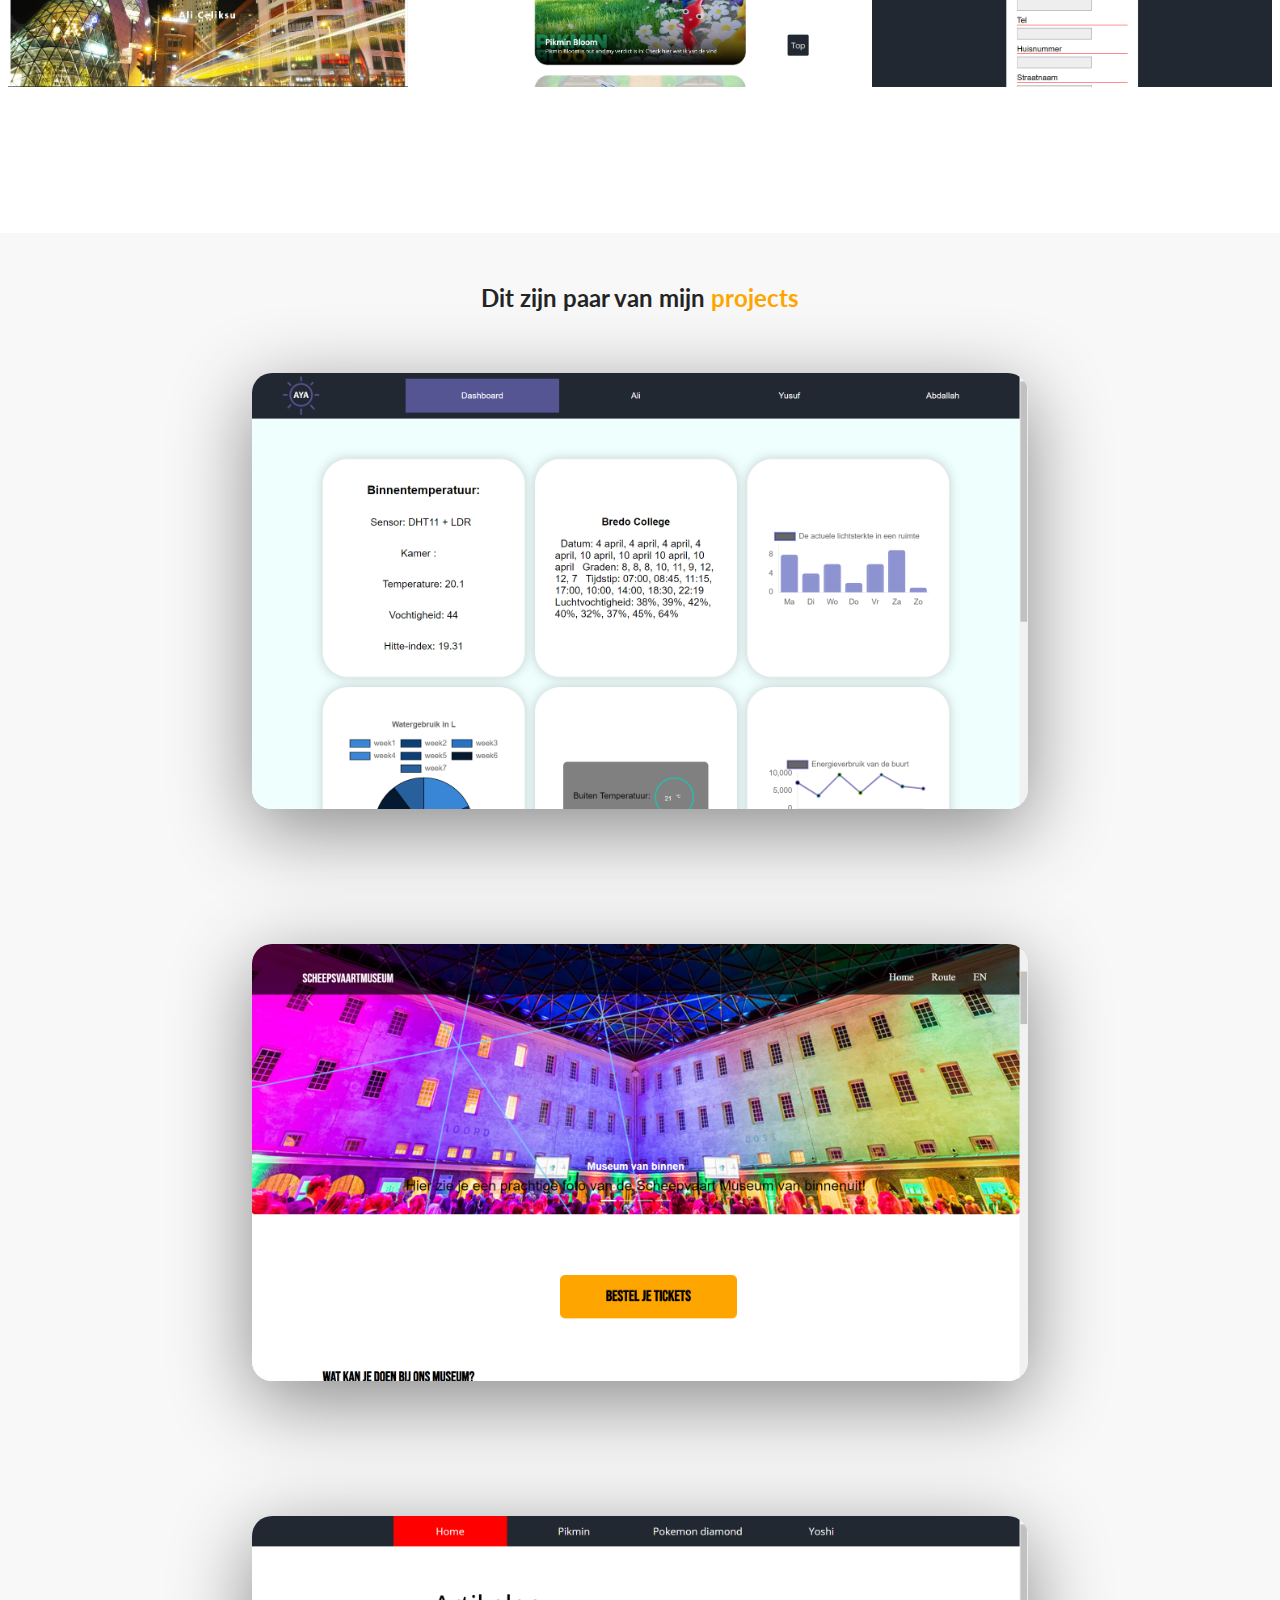
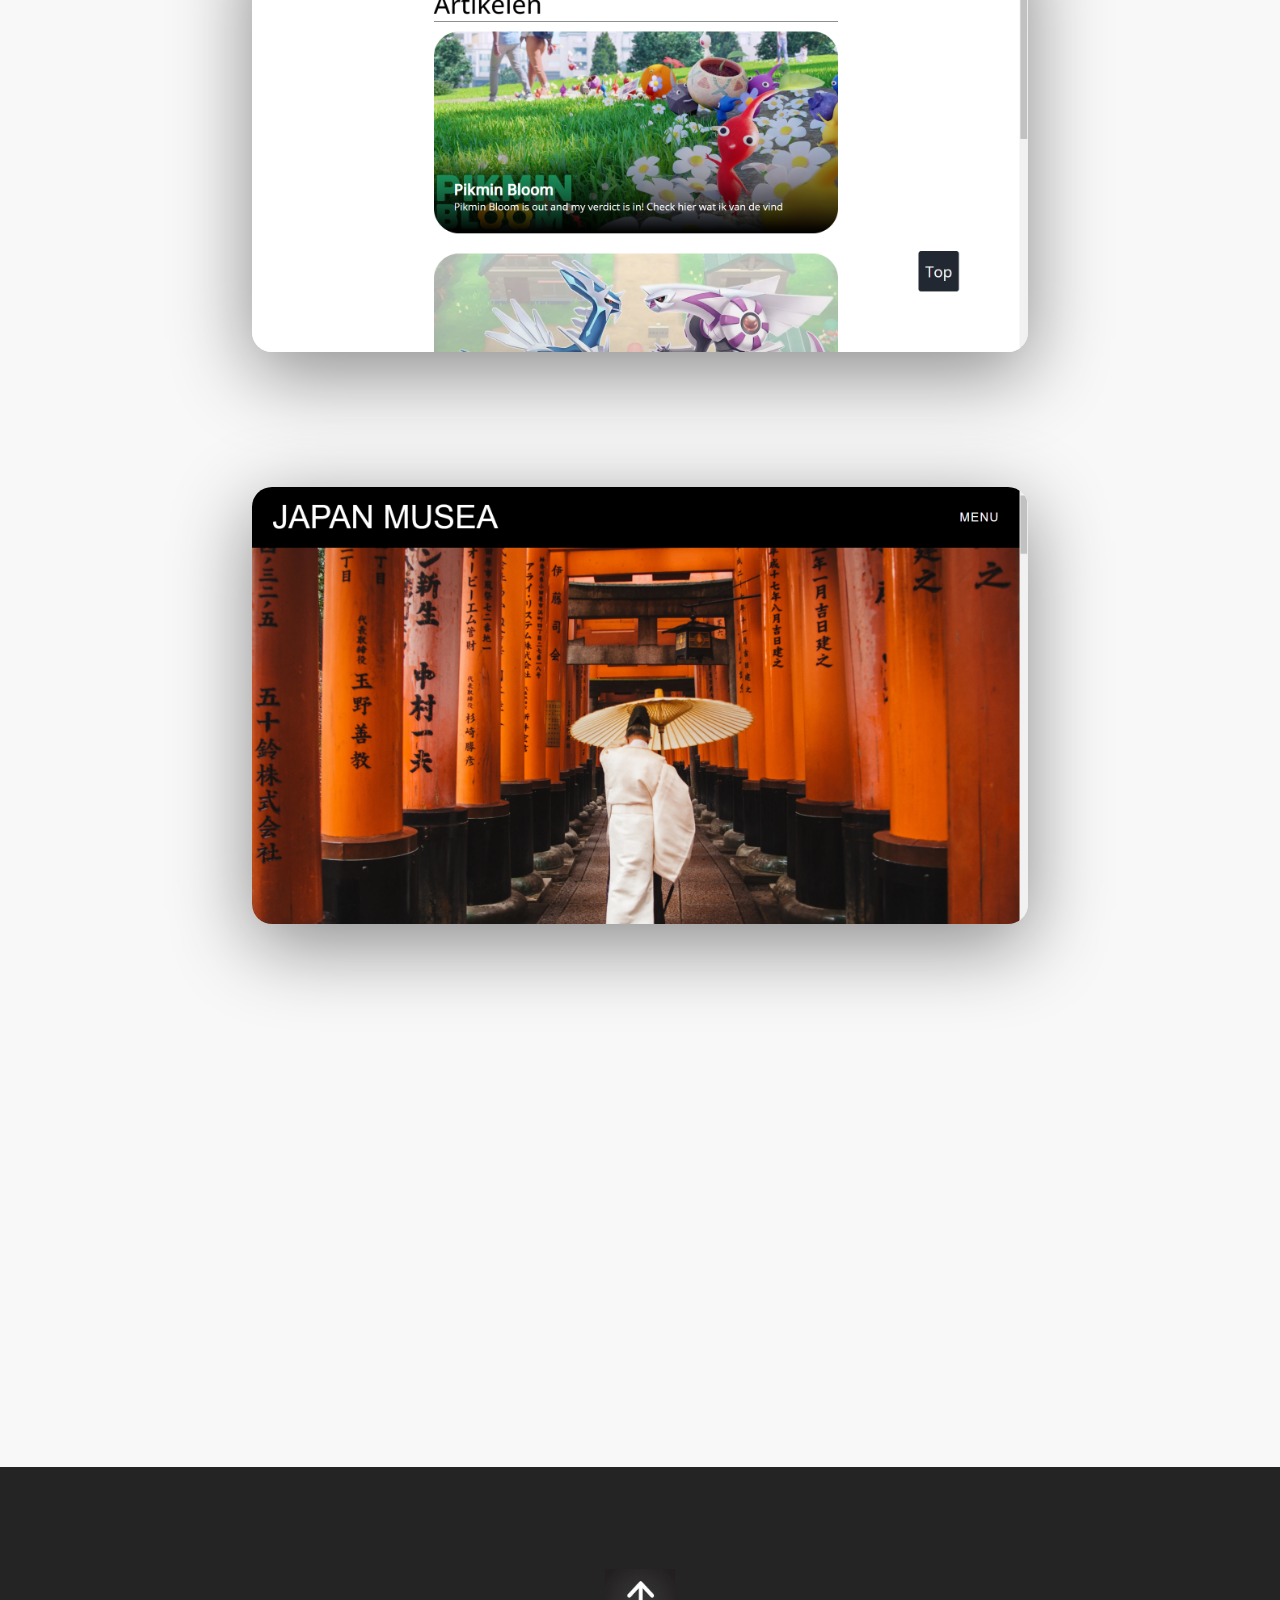
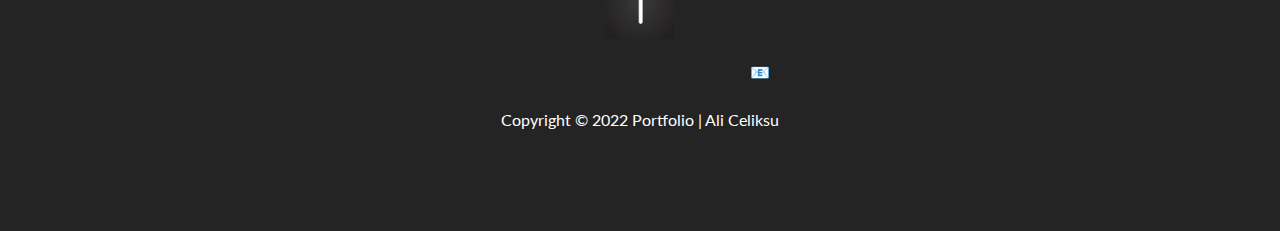
==== commit 81bd569f: "google maps toegevoegd" ====
--- a/index.html
+++ b/index.html
@@ -252,6 +252,7 @@
         </ul>
       </div>
     </div>
+    <iframe class="googlemaps" src="https://www.google.com/maps/embed?pb=!1m14!1m12!1m3!1d38977.93978247422!2d4.874537650000001!3d52.36822165!2m3!1f0!2f0!3f0!3m2!1i1024!2i768!4f13.1!5e0!3m2!1snl!2snl!4v1653898768188!5m2!1snl!2snl"  height="450" style="border:0;" allowfullscreen="" loading="lazy" referrerpolicy="no-referrer-when-downgrade"></iframe>
   </section>
 </main>
 <!-- Einde van mijn main-->
--- a/style.css
+++ b/style.css
@@ -582,6 +582,10 @@
   object-fit: contain;
 }
 
+.googlemaps{
+  width: 100%;
+}
+
 @keyframes away {
   from {
       transform: scaleX(1);
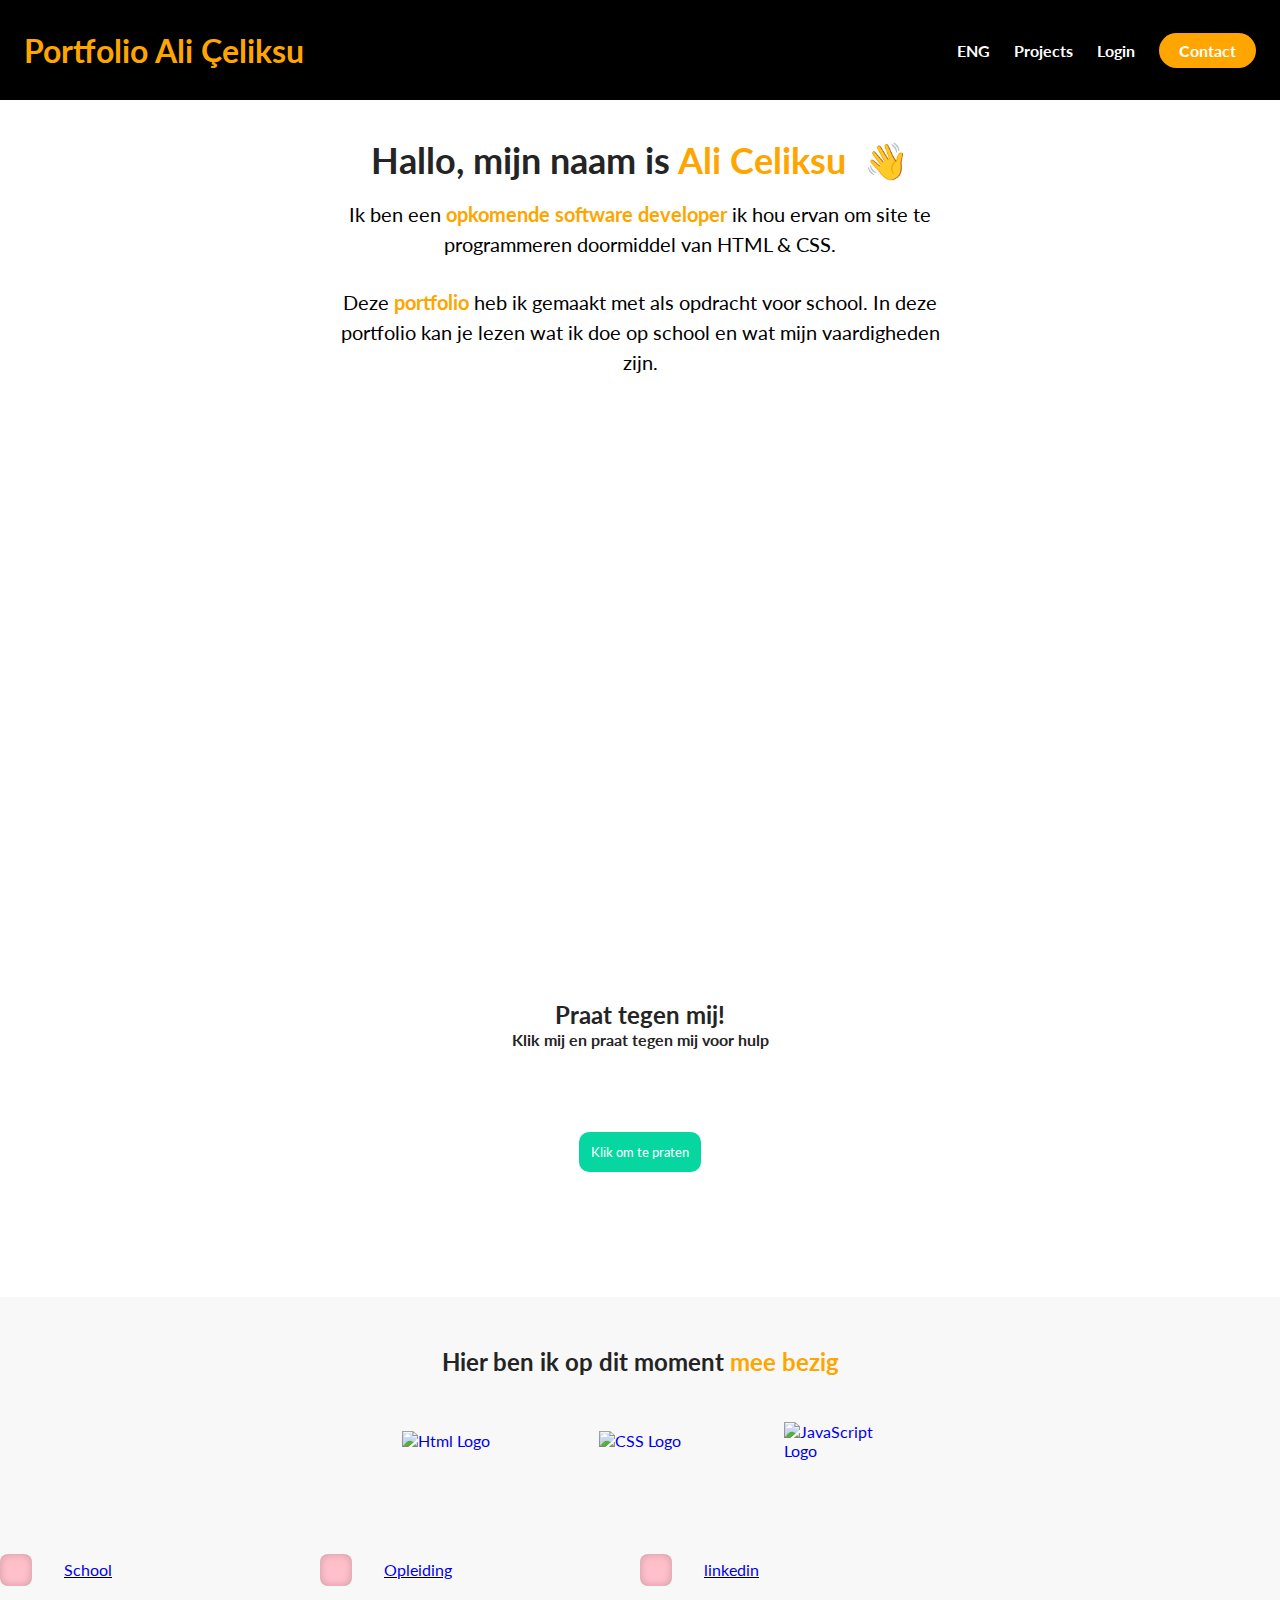
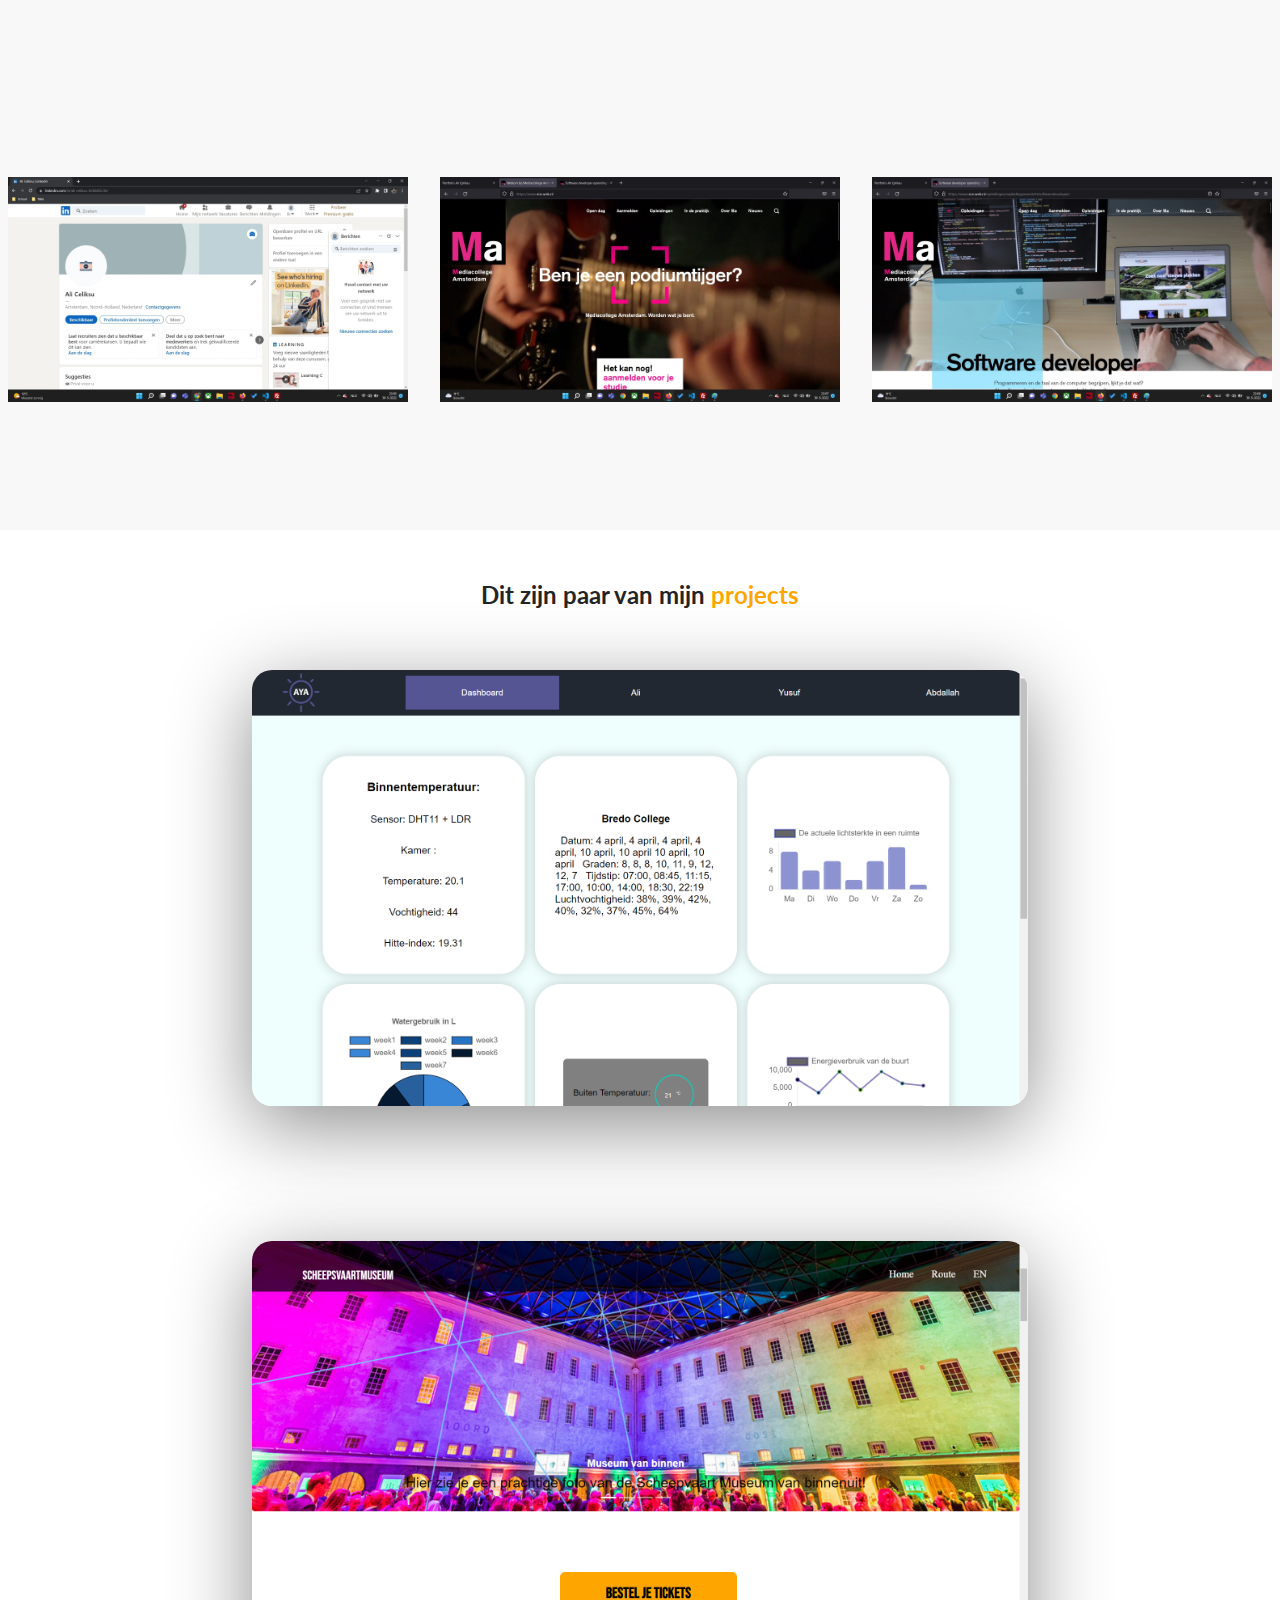
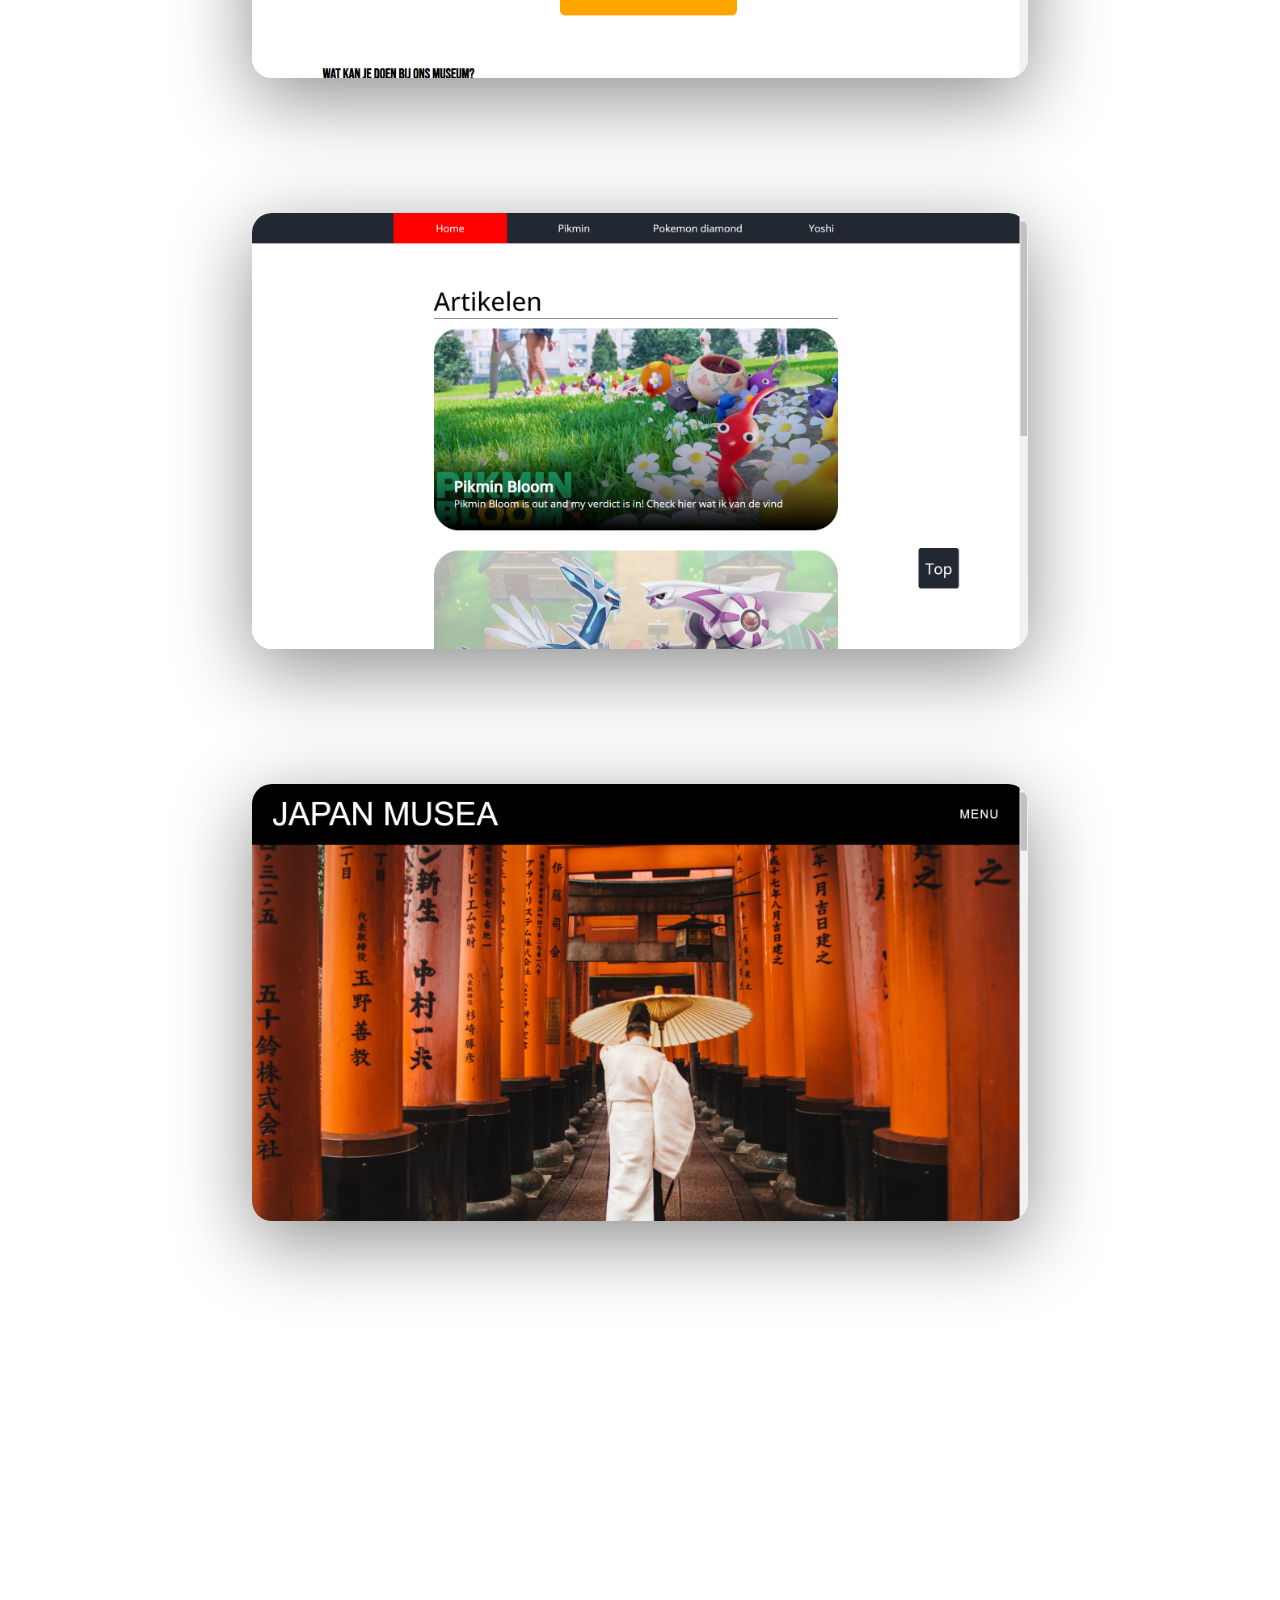
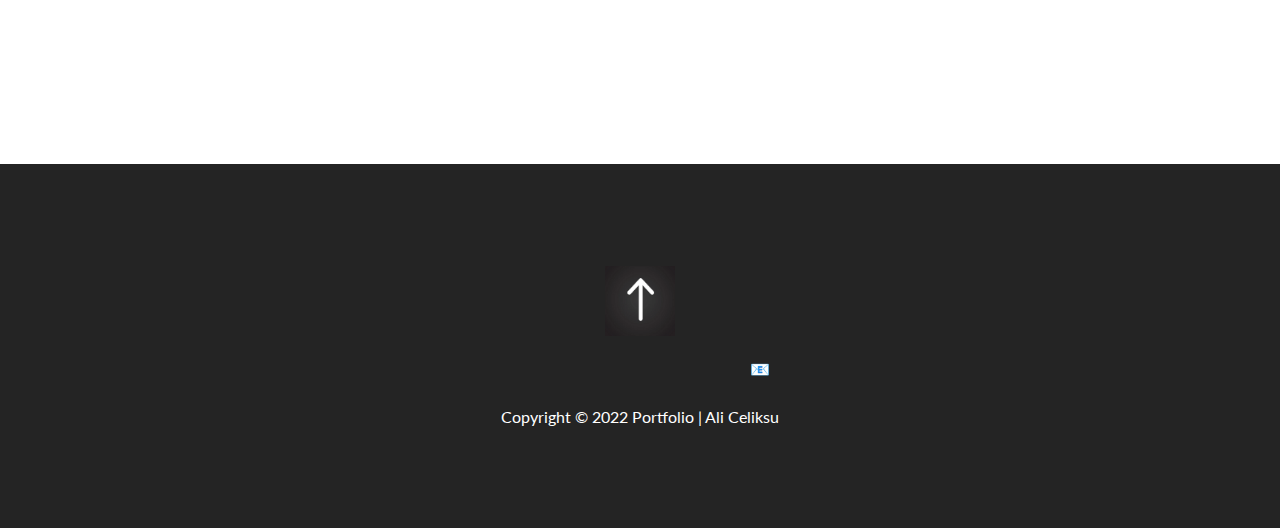
==== commit e5f81ddc: "Filter aangepast / spraak memo effect toegevoegd (verplichte eis)" ====
--- a/index.html
+++ b/index.html
@@ -9,7 +9,9 @@
   <link rel="stylesheet" href="style.css">
   <script src="https://kit.fontawesome.com/c8e4d183c2.js" crossorigin="anonymous"></script>
   <script src="filtler.js" defer></script>
+  <script src="spraak.js" defer></script>
 </head>
+
 <body>
 
   <header>
@@ -27,13 +29,13 @@
           <a href="#projects" class="
         nav__link--anchor
         link__hover-effect
-        link__hover-effect--white
+        link_1_hover-effect--white
       ">Projects</a>
         </li>
         <li class="nav__link">
           <a href="inlog.html" class="
-        nav__link--anchor
-        link__hover-effect
+        nav__link--anchor 
+        link__hover-effect  
         link__hover-effect--white
       ">Login</a>
         </li>
@@ -45,14 +47,14 @@
         </li>
       </ul>
     </nav>
-  
+
     <div id="over-mij">
-       &nbsp;
+      &nbsp;
 
       <div class="flex flex-1">
         <div class="over-mij__info row">
           <div class="over-mij__info--container">
-            
+
             &nbsp;
             <h1 class="over-mij__info--title">
               Hallo, mijn naam is<span class="text--orange"> Ali Celiksu</span>&nbsp; <span class="wave">👋</span>
@@ -82,180 +84,211 @@
         </div>
       </div>
     </div>
-  </header> 
+  </header>
 
   <!-- Begin van mijn main-->
   <main>
-  <section id="languages">
-    <div class="container">
-      <div class="row">
-        <h2 class="section__title">Hier ben ik op dit moment <span class="text--orange">mee bezig</span></h2>
-        <div class="language__list">
-          <div class="language">
-            <figure class="language__img--wrapper">
-              <a href="https://www.youtube.com/watch?v=qz0aGYrrlhU">
-                <img
-                  src="https://upload.wikimedia.org/wikipedia/commons/thumb/3/38/HTML5_Badge.svg/240px-HTML5_Badge.svg.png"
-                  alt="Html Logo" class="language__img" />
-              </a>
-            </figure>
-            <span class="language__name"> <a href="https://www.youtube.com/watch?v=qz0aGYrrlhU">HTML</a></span>
+    <section class="body-section">
+      <div>
+        <h2>Praat tegen mij!</h2>
+        <h4>Klik mij en praat tegen mij voor hulp</h4>
+        <br>
+        <button class="praatbutton" onclick="startRecognition()">Klik om te praten</button>
+        <div id="result" class="hide"></div>
+      </div>
+      <br>
+      <br>
+      <br>
+      <br>
+      <br>
+      <br>
+      <br>
+      <br>
+      <br>
+      <br>
+      <br>
+      <br>
+    </section>
+    <section id="languages">
+      <div class="container">
+        <div class="row">
+          <h2 class="section__title">Hier ben ik op dit moment <span class="text--orange">mee bezig</span></h2>
+          <div class="language__list">
+            <div class="language">
+              <figure class="language__img--wrapper">
+                <a href="https://www.youtube.com/watch?v=qz0aGYrrlhU">
+                  <img
+                    src="https://upload.wikimedia.org/wikipedia/commons/thumb/3/38/HTML5_Badge.svg/240px-HTML5_Badge.svg.png"
+                    alt="Html Logo" class="language__img" />
+                </a>
+              </figure>
+              <span class="language__name"> <a href="https://www.youtube.com/watch?v=qz0aGYrrlhU">HTML</a></span>
+            </div>
+            <div class="language">
+              <figure class="language__img--wrapper">
+                <a href="https://www.youtube.com/watch?v=1Rs2ND1ryYc">
+                  <img src="https://cdn.iconscout.com/icon/free/png-256/css-131-722685.png" alt="CSS Logo"
+                    class="language__img" />
+                </a>
+              </figure>
+              <span class="language__name"> <a href="https://www.youtube.com/watch?v=1Rs2ND1ryYc">CSS</a></span>
+            </div>
+            <div class="language">
+              <figure class="language__img--wrapper">
+                <a href="https://www.youtube.com/watch?v=PkZNo7MFNFg">
+                  <img src="https://cdn.iconscout.com/icon/free/png-256/javascript-1-225993.png" alt="JavaScript Logo"
+                    class="language__img" />
+                </a>
+              </figure>
+              <span class="language__name"><a href="https://www.youtube.com/watch?v=PkZNo7MFNFg">JavaScript</a></span>
+            </div>
           </div>
-          <div class="language">
-            <figure class="language__img--wrapper">
-              <a href="https://www.youtube.com/watch?v=1Rs2ND1ryYc">
-                <img src="https://cdn.iconscout.com/icon/free/png-256/css-131-722685.png" alt="CSS Logo"
-                  class="language__img" />
-              </a>
-            </figure>
-            <span class="language__name"> <a href="https://www.youtube.com/watch?v=1Rs2ND1ryYc">CSS</a></span>
-          </div>
-          <div class="language">
-            <figure class="language__img--wrapper">
-              <a href="https://www.youtube.com/watch?v=PkZNo7MFNFg">
-                <img src="https://cdn.iconscout.com/icon/free/png-256/javascript-1-225993.png" alt="JavaScript Logo"
-                  class="language__img" />
-              </a>
-            </figure>
-            <span class="language__name"><a href="https://www.youtube.com/watch?v=PkZNo7MFNFg">JavaScript</a></span>
-          </div>
-        </div>
-      </div>
-    </div>
-     <!-- #region -->
-     &nbsp;
-     <div class="inputs">
-       <div>
-       <input id="checkbox-soulslike" type="checkbox" class="filter">
-       <label for="checkbox-soulslike" class="label"><a href="https://32778.hosts1.ma-cloud.nl/f1m2js/BLOG/">Pikmin BLOG</a></label>
-       </div>
-       <div>
-           <input id="checkbox-rpg" type="checkbox" class="filter">
-       <label for="checkbox-rpg" class="label"><a href="https://32778.hosts1.ma-cloud.nl/f1m2js/UXD%20Forum/">Forms formulier</a></label>
-       </div>
-       <div>
-           <input  id="checkbox-action" type="checkbox" class="filter">
-           <label for="checkbox-action" class="label"><a href="https://32778.hosts1.ma-cloud.nl/f1m2js/SEO%20Opdracht/">SEO opdracht</a></label>
-       </div>
-
-       
-      
-     </div>
-
-   <ul class="games">
-       <li class="game" data-category="action"><img src="img/documenten/eindhoven.jpg" alt="Site over een eindhoven developer"></li>
-       <li class="game" data-category="soulslike"><img src="img/documenten/PikminBLOG.jpg" alt="Pikmin BLOG, pikmin, diamond pokemon & yoshi"></li>
-       <li class="game" data-category="rpg"><img src="img/documenten/forum.png" alt="Een forum"></li>
-   </ul>
-     <!-- #region -->
-</section>
-
-
-  <section id="projects">
-    <div class="container">
-      <div class="row">
-        <h2 class="section__title">Dit zijn paar van mijn <span class="text--orange">projects</span></h2>
-        <ul class="project__list">
-          <li class="project">
-            <div class="project__wrapper">
-              <img src="img/documenten/bewijs1.webp" class="project__img" alt="Dashboard van mij ">
-              <div class="project__beschrijving">
-                <h3 class="project__beschrijving--title"> <a
-                    href="https://32778.hosts1.ma-cloud.nl/f1m2js/Duurzaam%20dashboard/">Duurzaamhuis dashboard</a>
-                </h3>
-                &nbsp;
-                <h4 class="project__beschrijving--sub-title">
-                  Html, CSS, JavaScript, IOT.
-                </h4>
-                <p class="project__beschrijving--para">
-                  Dit moesten wij doen bij de duurzaamhuis, ik heb deze dashboard samen gemaakt met 2 andere
-                  klasgenoten.
-                </p>
-                <div class="project__beschrijving--links">
-                  <a href="https://github.com/YusufOMA/duurzaam-huis" target="_blank"
-                    class="project__beschrijving--link">
-                    <i class="fab fa-github"></i>
-                  </a>
+        </div>
+      </div>
+      <!---->
+      &nbsp;
+      <div class="inputs">
+        <div>
+          <input id="checkbox-soulslike" type="checkbox" class="filter">
+          <label for="checkbox-soulslike" class="label"><a
+              href="https://www.linkedin.com/in/ali-celiksu-b58b8523b">School</a></label>
+        </div>
+        <div>
+          <input id="checkbox-rpg" type="checkbox" class="filter">
+          <label for="checkbox-rpg" class="label"><a
+              href="https://www.ma-web.nl/opleidingen/opleidingsoverzicht/softwaredeveloper/">Opleiding</a></label>
+        </div>
+        <div>
+          <input id="checkbox-action" type="checkbox" class="filter">
+          <label for="checkbox-action" class="label"><a
+              href="https://32778.hosts1.ma-cloud.nl/f1m2js/SEO%20Opdracht/">linkedin </a></label>
+        </div>
+
+
+
+      </div>
+
+      <ul class="games">
+        <li class="game" data-category="action"><img src="img/documenten/FilterAfbeelding1.webp"
+            alt="Site over een eindhoven developer"></li>
+        <li class="game" data-category="soulslike"><img src="img/documenten/FilterAfbeelding2.webp"
+            alt="Pikmin BLOG, pikmin, diamond pokemon & yoshi"></li>
+        <li class="game" data-category="rpg"><img src="img/documenten/FilterAfbeelding3.webp" alt="Een forum"></li>
+      </ul>
+      <!---->
+    </section>
+
+
+    <section id="projects">
+      <div class="container">
+        <div class="row">
+          <h2 class="section__title">Dit zijn paar van mijn <span class="text--orange">projects</span></h2>
+          <ul class="project__list">
+            <li class="project">
+              <div class="project__wrapper">
+                <img src="img/documenten/bewijs1.webp" class="project__img" alt="Dashboard van mij ">
+                <div class="project__beschrijving">
+                  <h3 class="project__beschrijving--title"> <a
+                      href="https://32778.hosts1.ma-cloud.nl/f1m2js/Duurzaam%20dashboard/">Duurzaamhuis dashboard</a>
+                  </h3>
+                  &nbsp;
+                  <h4 class="project__beschrijving--sub-title">
+                    Html, CSS, JavaScript, IOT.
+                  </h4>
+                  <p class="project__beschrijving--para">
+                    Dit moesten wij doen bij de duurzaamhuis, ik heb deze dashboard samen gemaakt met 2 andere
+                    klasgenoten.
+                  </p>
+                  <div class="project__beschrijving--links">
+                    <a href="https://github.com/YusufOMA/duurzaam-huis" target="_blank"
+                      class="project__beschrijving--link">
+                      <i class="fab fa-github"></i>
+                    </a>
+                  </div>
                 </div>
               </div>
-            </div>
-          </li>
-          <li class="project">
-            <div class="project__wrapper">
-              <img src="img/documenten/bewijs2.webp" class="project__img" alt="Scheepvaartsmuseum">
-              <div class="project__beschrijving">
-                <h3 class="project__beschrijving--title"> <a
-                    href="https://32778.hosts1.ma-cloud.nl/f1m2js/FULL%20BO%20SITE/">Scheepvaartsmuseum </a> </h3>
-                &nbsp;
-                <h4 class="project__beschrijving--sub-title">
-                  Html, CSS, JavaScript
-                </h4>
-                <p class="project__beschrijving--para">
-                  Bij deze module heb ik samengewerkt met mijn klasgenoot en hebben we een site gemaakt over de
-                  Scheepvaartsmuseum.
-                </p>
-                <div class="project__beschrijving--links">
-                  <a href="https://github.com/AliCMA/BeroepsOpdrachtSite" target="_blank"
-                    class="project__beschrijving--link">
-                    <i class="fab fa-github"></i>
-                  </a>
+            </li>
+            <li class="project">
+              <div class="project__wrapper">
+                <img src="img/documenten/bewijs2.webp" class="project__img" alt="Scheepvaartsmuseum">
+                <div class="project__beschrijving">
+                  <h3 class="project__beschrijving--title"> <a
+                      href="https://32778.hosts1.ma-cloud.nl/f1m2js/FULL%20BO%20SITE/">Scheepvaartsmuseum </a> </h3>
+                  &nbsp;
+                  <h4 class="project__beschrijving--sub-title">
+                    Html, CSS, JavaScript
+                  </h4>
+                  <p class="project__beschrijving--para">
+                    Bij deze module heb ik samengewerkt met mijn klasgenoot en hebben we een site gemaakt over de
+                    Scheepvaartsmuseum.
+                  </p>
+                  <div class="project__beschrijving--links">
+                    <a href="https://github.com/AliCMA/BeroepsOpdrachtSite" target="_blank"
+                      class="project__beschrijving--link">
+                      <i class="fab fa-github"></i>
+                    </a>
+                  </div>
                 </div>
               </div>
-            </div>
-          </li>
-          <li class="project">
-            <div class="project__wrapper">
-              <img src="img/documenten/bewijs4.webp" class="project__img" alt="Scheepvaartsmuseum">
-              <div class="project__beschrijving">
-                <h3 class="project__beschrijving--title"> <a href="https://32778.hosts1.ma-cloud.nl/f1m2js/BLOG/">Pikmin
-                    BLOG </a> </h3>
-                &nbsp;
-                <h4 class="project__beschrijving--sub-title">
-                  Html, CSS
-                </h4>
-                <p class="project__beschrijving--para">
-                  Bij deze module moest je indivudueel een blog maken over Pikmin bloom en 2 andere onderwerpen,
-                  ik had gekozen voor Yoshi en Pokemon diamond.
-                </p>
-                <div class="project__beschrijving--links">
-                  <a href="https://github.com/AliCMA/Pikmin-BLOG/tree/main/BLOG" target="_blank"
-                    class="project__beschrijving--link">
-                    <i class="fab fa-github"></i>
-                  </a>
+            </li>
+            <li class="project">
+              <div class="project__wrapper">
+                <img src="img/documenten/bewijs4.webp" class="project__img" alt="Scheepvaartsmuseum">
+                <div class="project__beschrijving">
+                  <h3 class="project__beschrijving--title"> <a
+                      href="https://32778.hosts1.ma-cloud.nl/f1m2js/BLOG/">Pikmin
+                      BLOG </a> </h3>
+                  &nbsp;
+                  <h4 class="project__beschrijving--sub-title">
+                    Html, CSS
+                  </h4>
+                  <p class="project__beschrijving--para">
+                    Bij deze module moest je indivudueel een blog maken over Pikmin bloom en 2 andere onderwerpen,
+                    ik had gekozen voor Yoshi en Pokemon diamond.
+                  </p>
+                  <div class="project__beschrijving--links">
+                    <a href="https://github.com/AliCMA/Pikmin-BLOG/tree/main/BLOG" target="_blank"
+                      class="project__beschrijving--link">
+                      <i class="fab fa-github"></i>
+                    </a>
+                  </div>
                 </div>
               </div>
-            </div>
-          </li>
-          <li class="project">
-            <div class="project__wrapper">
-              <img src="img/documenten//bewijs3.webp" class="project__img" alt="Car subscription project">
-              <div class="project__beschrijving">
-                <h3 class="project__beschrijving--title"><a
-                    href="https://32778.hosts1.ma-cloud.nl/f1m2js/landingspage/">
-                    Japan musea</a></h3>
-                &nbsp;
-                <h4 class="project__beschrijving--sub-title">
-                  Html, CSS, JavaScript
-                </h4>
-                <p class="project__beschrijving--para">
-                  In deze module ging ik bij ONT een Japan museu site maken, je kan er tekst en bij horende afbeeldingen
-                  op vinden.
-                </p>
-                <div class="project__beschrijving--links">
-                  <a href="https://github.com/AliCMA/Musea-Japan" target="_blank" class="project__beschrijving--link">
-                    <i class="fab fa-github"></i>
-                  </a>
+            </li>
+            <li class="project">
+              <div class="project__wrapper">
+                <img src="img/documenten//bewijs3.webp" class="project__img" alt="Car subscription project">
+                <div class="project__beschrijving">
+                  <h3 class="project__beschrijving--title"><a
+                      href="https://32778.hosts1.ma-cloud.nl/f1m2js/landingspage/">
+                      Japan musea</a></h3>
+                  &nbsp;
+                  <h4 class="project__beschrijving--sub-title">
+                    Html, CSS, JavaScript
+                  </h4>
+                  <p class="project__beschrijving--para">
+                    In deze module ging ik bij ONT een Japan museu site maken, je kan er tekst en bij horende
+                    afbeeldingen
+                    op vinden.
+                  </p>
+                  <div class="project__beschrijving--links">
+                    <a href="https://github.com/AliCMA/Musea-Japan" target="_blank" class="project__beschrijving--link">
+                      <i class="fab fa-github"></i>
+                    </a>
+                  </div>
                 </div>
               </div>
-            </div>
-          </li>
-        </ul>
-      </div>
-    </div>
-    <iframe class="googlemaps" src="https://www.google.com/maps/embed?pb=!1m14!1m12!1m3!1d38977.93978247422!2d4.874537650000001!3d52.36822165!2m3!1f0!2f0!3f0!3m2!1i1024!2i768!4f13.1!5e0!3m2!1snl!2snl!4v1653898768188!5m2!1snl!2snl"  height="450" style="border:0;" allowfullscreen="" loading="lazy" referrerpolicy="no-referrer-when-downgrade"></iframe>
-  </section>
-</main>
-<!-- Einde van mijn main-->
+            </li>
+          </ul>
+        </div>
+      </div>
+      <iframe class="googlemaps"
+        src="https://www.google.com/maps/embed?pb=!1m14!1m12!1m3!1d38977.93978247422!2d4.874537650000001!3d52.36822165!2m3!1f0!2f0!3f0!3m2!1i1024!2i768!4f13.1!5e0!3m2!1snl!2snl!4v1653898768188!5m2!1snl!2snl"
+        height="450" style="border:0;" allowfullscreen="" loading="lazy"
+        referrerpolicy="no-referrer-when-downgrade"></iframe>
+    </section>
+  </main>
+  <!-- Einde van mijn main-->
 
   <footer>
     <div class="row footer__row">
--- a/style.css
+++ b/style.css
@@ -555,6 +555,47 @@
   text-decoration: underline;
 }
 
+/* Spraak */
+
+.section-body {
+  display: grid;
+  place-items: center;
+  text-align: center;
+  font-family: monospace;
+  background: #ffe6ab;
+}
+
+.praatbutton{
+  position: absolute;
+  top: 128%;
+  left: 50%;
+  transform: translate(-50%, -50%);
+}
+
+.hide {
+  display: none;
+}
+#result {
+  margin-top: 2em;
+  background: #EF476F;
+  border-radius: 10px;
+  padding: 2rem;
+  color: #fff;
+}
+button {
+  padding: 0.75rem;
+  margin-bottom: 0.5rem;
+  border-radius: 10px;
+  background: #06D6A0;
+  color: #fff;
+  border: none;
+  cursor: pointer;
+  outline: inherit;
+}
+
+/* Spraak */
+
+
 .games {
   width: 100%;
   display: flex;
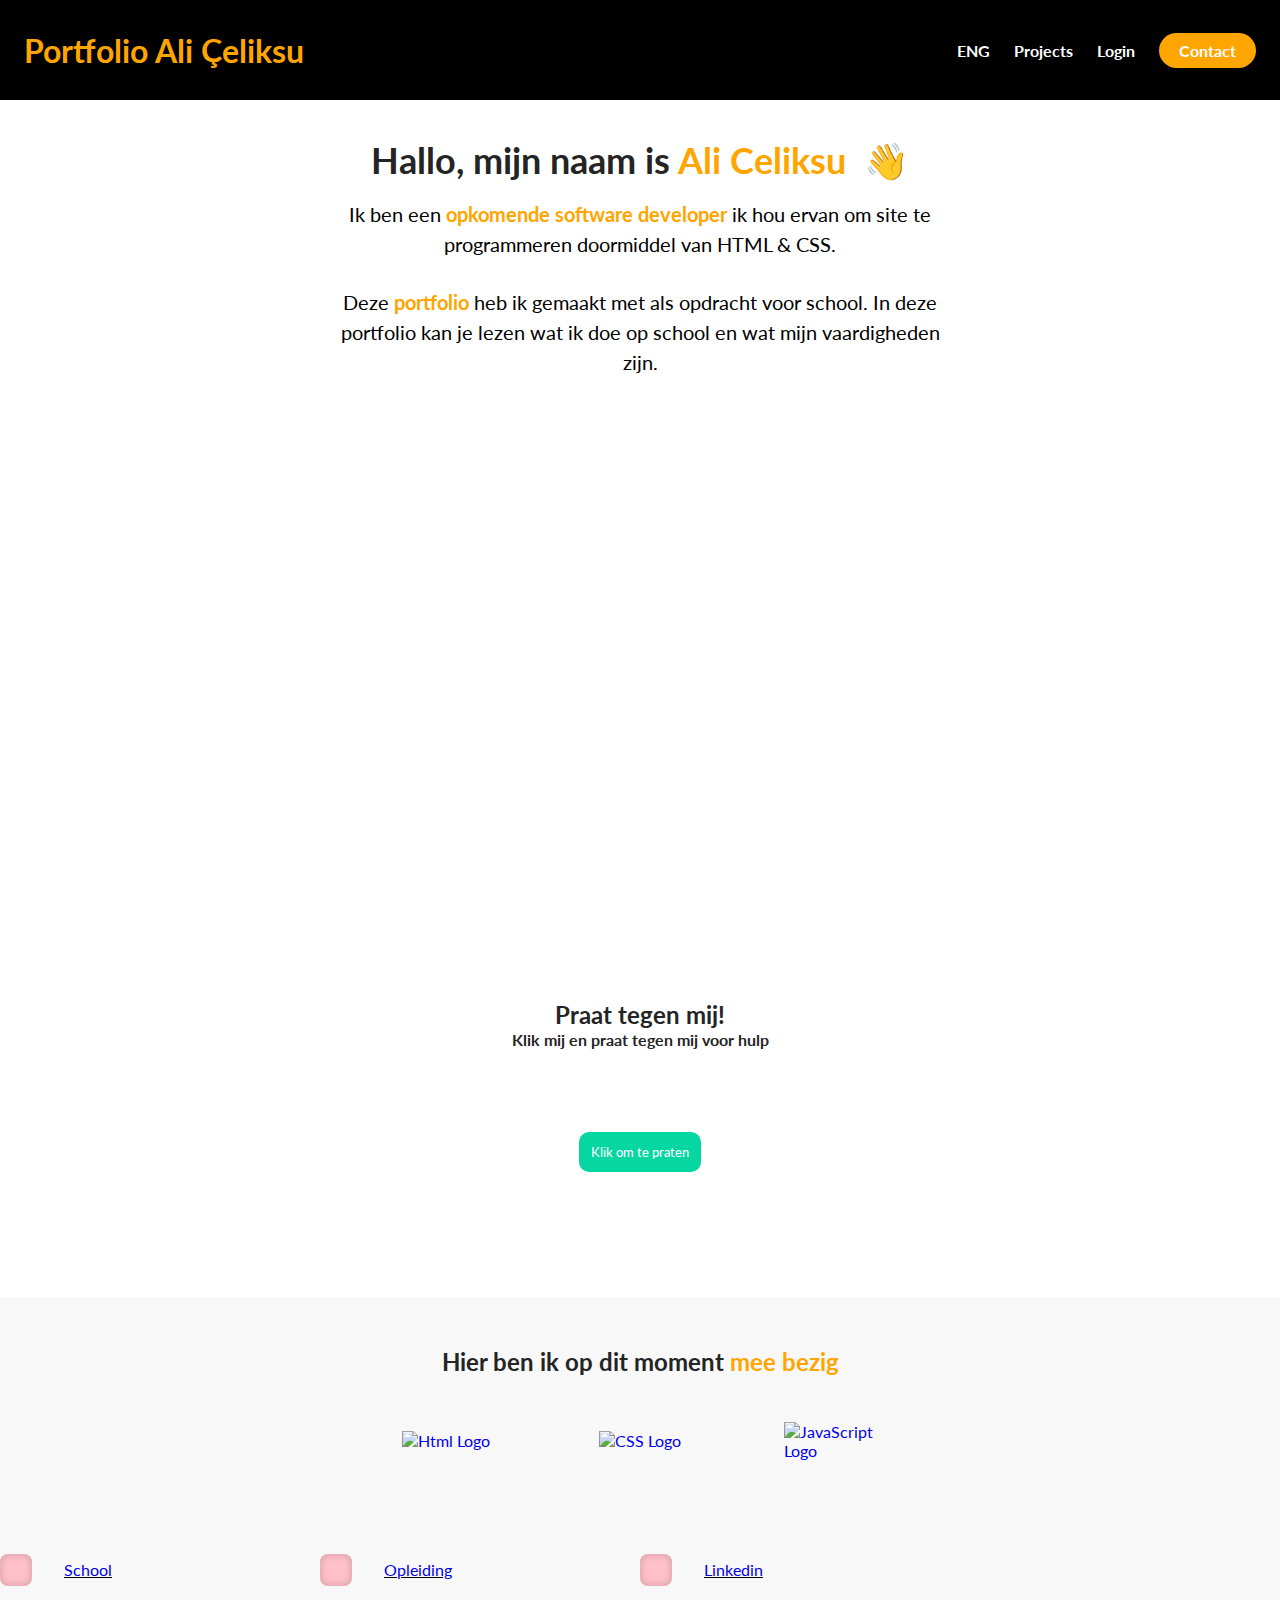
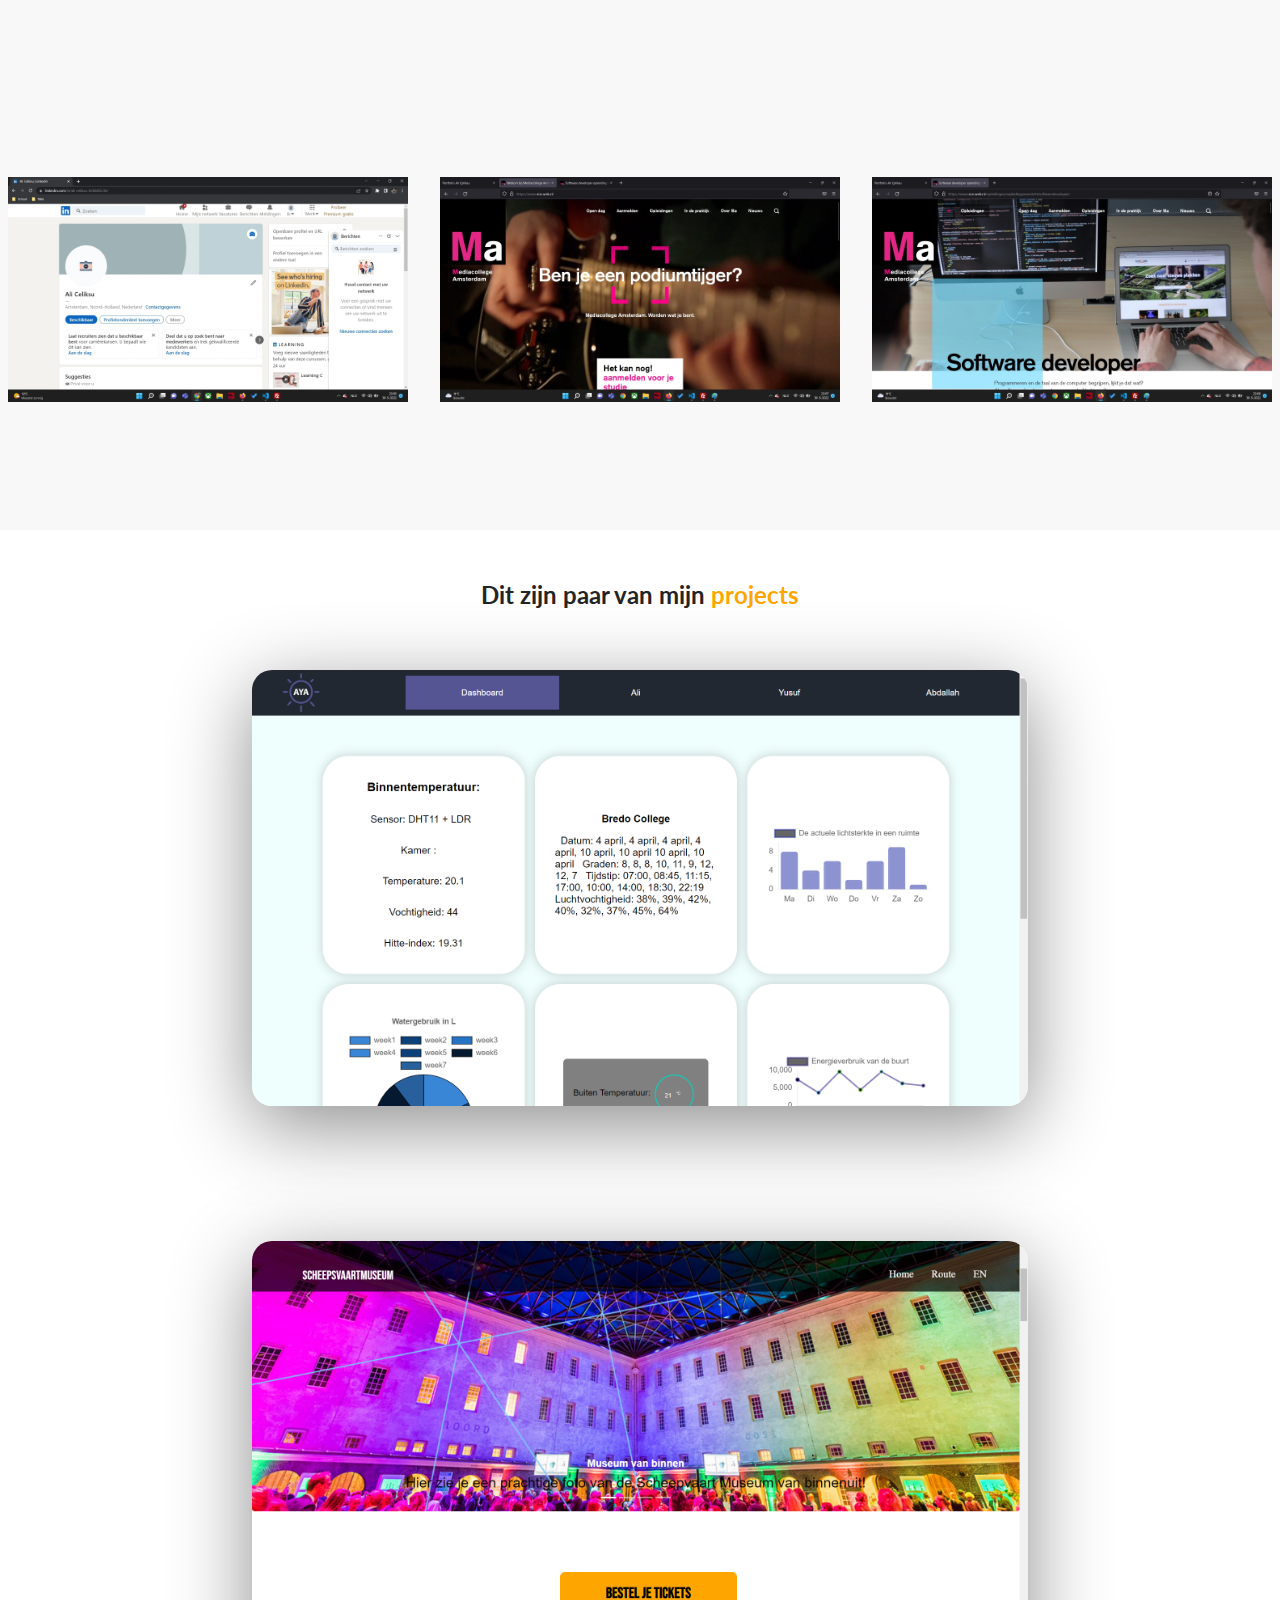
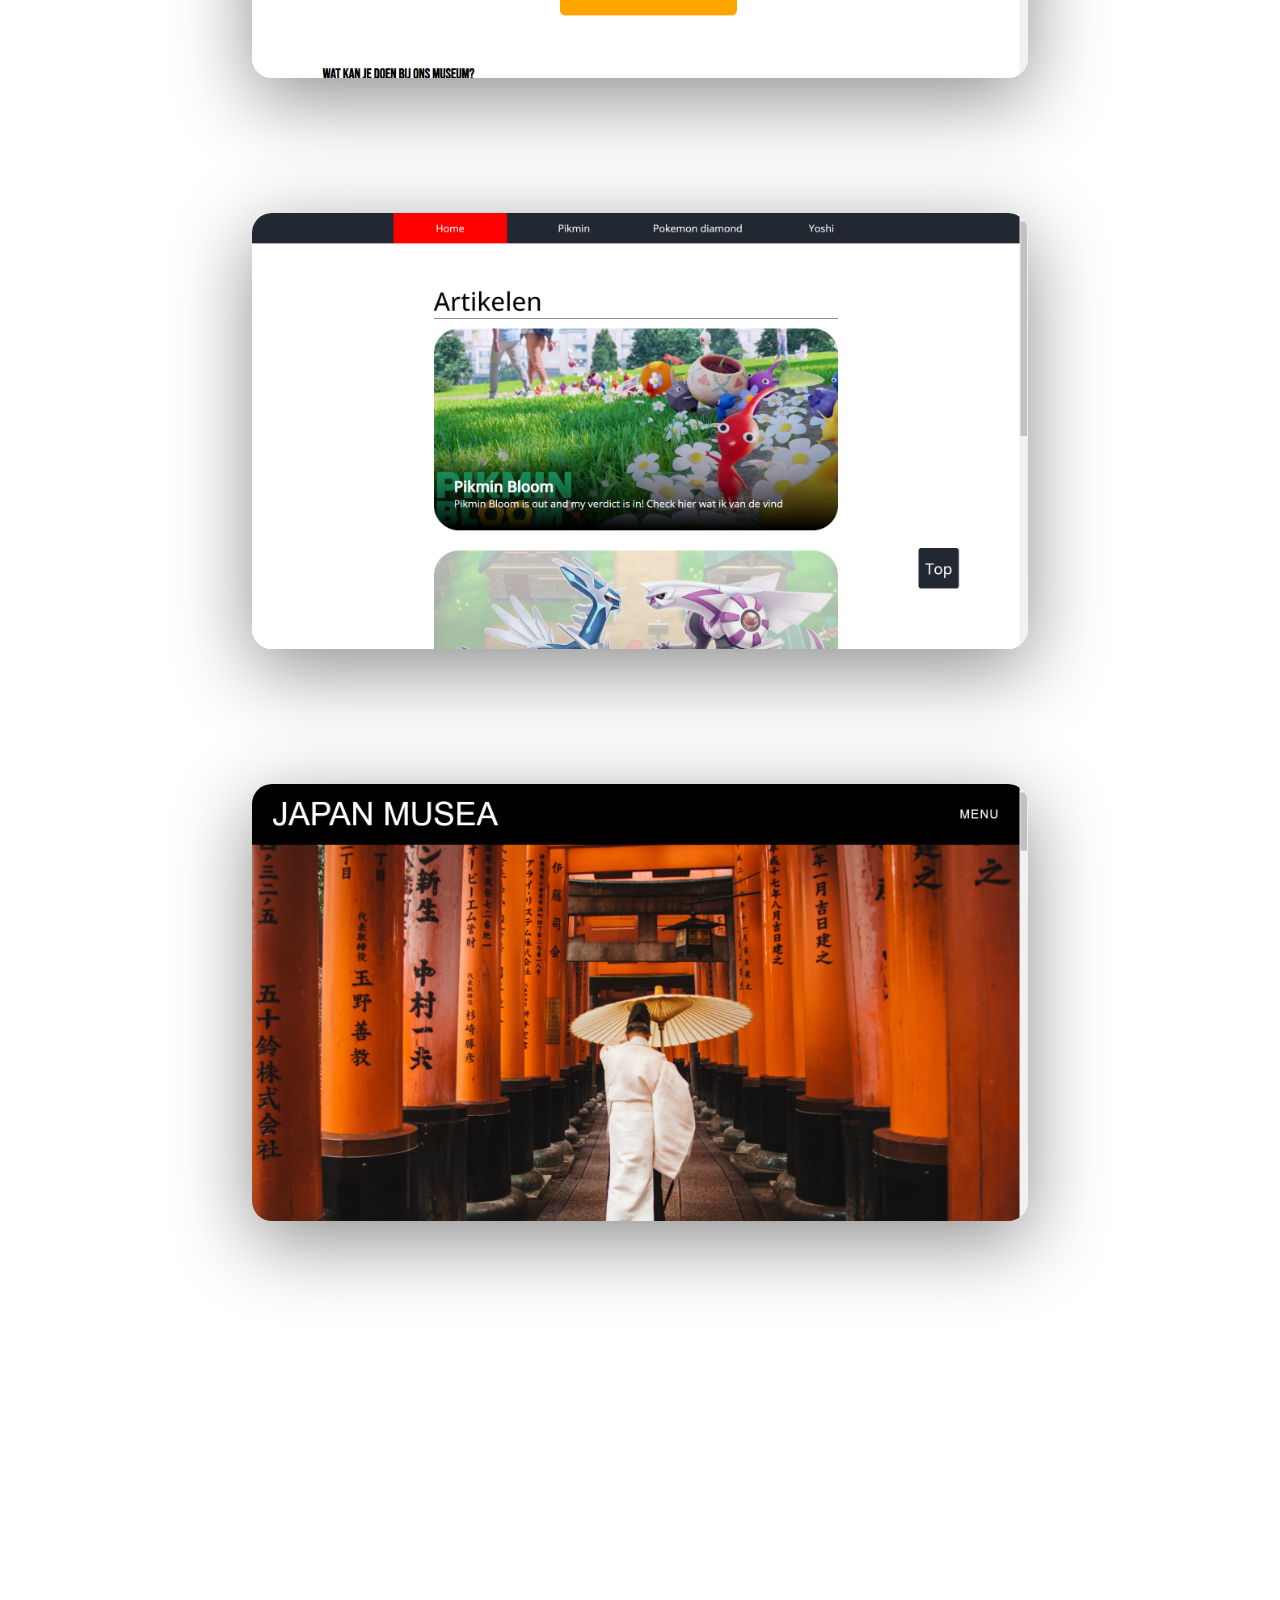
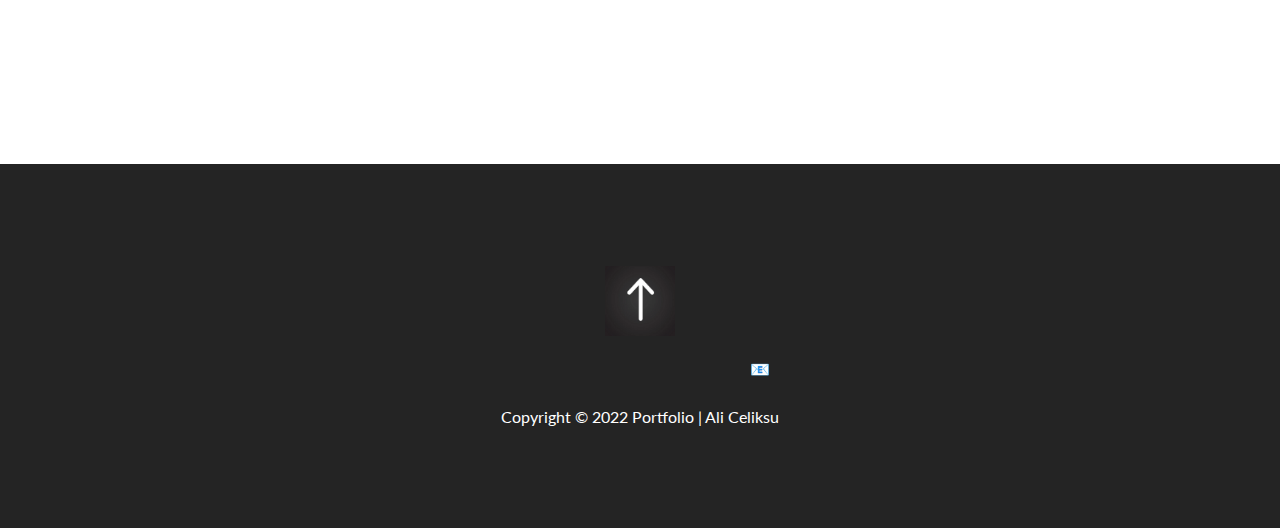
==== commit c7adcf9f: "Filter nieuwe effect toegevoegd" ====
--- a/index.html
+++ b/index.html
@@ -11,7 +11,6 @@
   <script src="filtler.js" defer></script>
   <script src="spraak.js" defer></script>
 </head>
-
 <body>
 
   <header>
@@ -151,7 +150,7 @@
         <div>
           <input id="checkbox-soulslike" type="checkbox" class="filter">
           <label for="checkbox-soulslike" class="label"><a
-              href="https://www.linkedin.com/in/ali-celiksu-b58b8523b">School</a></label>
+              href="https://www.ma-web.nl/">School</a></label>
         </div>
         <div>
           <input id="checkbox-rpg" type="checkbox" class="filter">
@@ -161,7 +160,7 @@
         <div>
           <input id="checkbox-action" type="checkbox" class="filter">
           <label for="checkbox-action" class="label"><a
-              href="https://32778.hosts1.ma-cloud.nl/f1m2js/SEO%20Opdracht/">linkedin </a></label>
+              href="https://www.linkedin.com/in/ali-celiksu-b58b8523b/">Linkedin </a></label>
         </div>
 
 
@@ -169,12 +168,23 @@
       </div>
 
       <ul class="games">
-        <li class="game" data-category="action"><img src="img/documenten/FilterAfbeelding1.webp"
-            alt="Site over een eindhoven developer"></li>
+        <li class="game" data-category="action">
+          <a href="https://www.linkedin.com/in/ali-celiksu-b58b8523b/">
+          <img src="img/documenten/FilterAfbeelding1.webp"
+            alt="Site over een eindhoven developer">
+          </a>
+          </li>
+
+        <a href="https://www.ma-web.nl/">
         <li class="game" data-category="soulslike"><img src="img/documenten/FilterAfbeelding2.webp"
-            alt="Pikmin BLOG, pikmin, diamond pokemon & yoshi"></li>
-        <li class="game" data-category="rpg"><img src="img/documenten/FilterAfbeelding3.webp" alt="Een forum"></li>
+            alt="Mediacollege site"></li>
+        </a>
+
+      <a href="https://www.ma-web.nl/opleidingen/opleidingsoverzicht/softwaredeveloper/">
+      <li class="game" data-category="rpg"><img src="img/documenten/FilterAfbeelding3.webp" alt="Software developer opleiding op de Mediacollege site"></li>
       </ul>
+      </a>
+
       <!---->
     </section>
 
--- a/style.css
+++ b/style.css
@@ -575,12 +575,16 @@
 .hide {
   display: none;
 }
+
 #result {
-  margin-top: 2em;
+  margin-top: 5em;
   background: #EF476F;
   border-radius: 10px;
   padding: 2rem;
   color: #fff;
+  position: absolute;
+  left: 39%;
+  max-width: 20rem;
 }
 button {
   padding: 0.75rem;
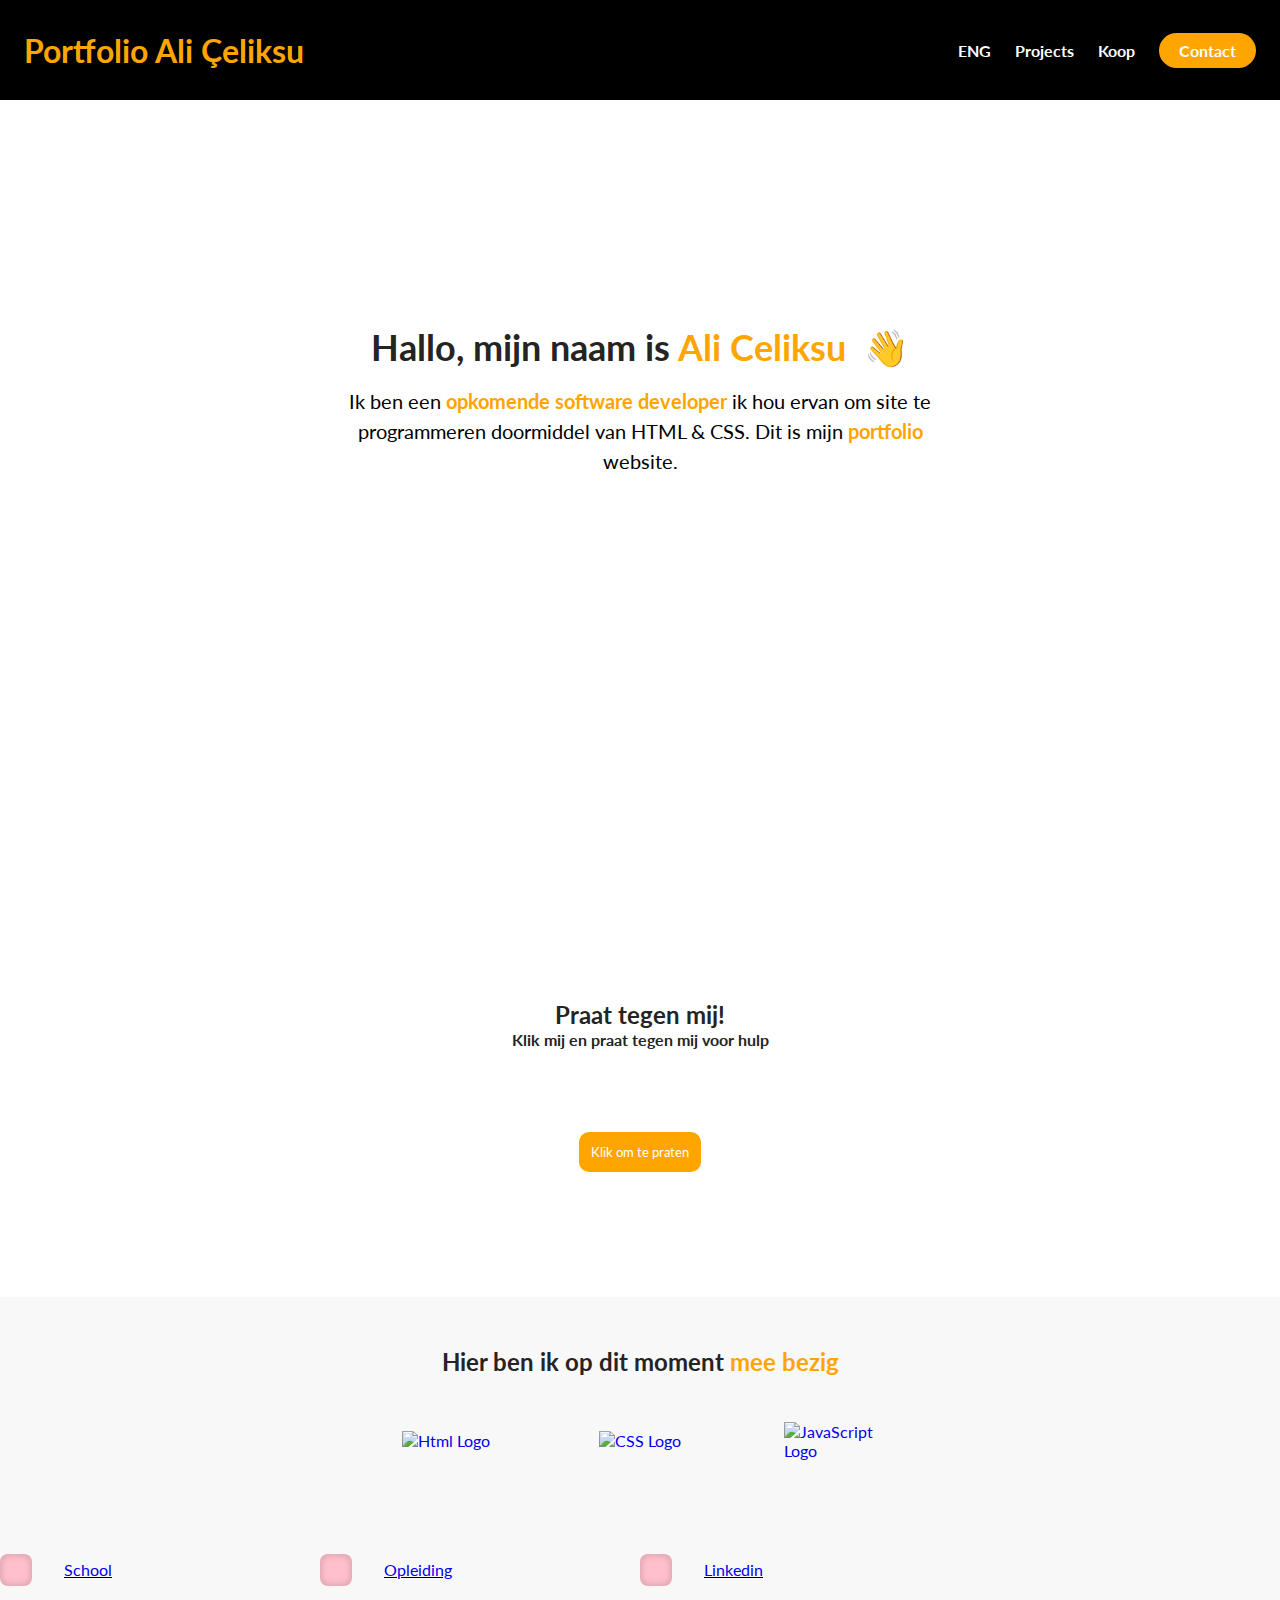
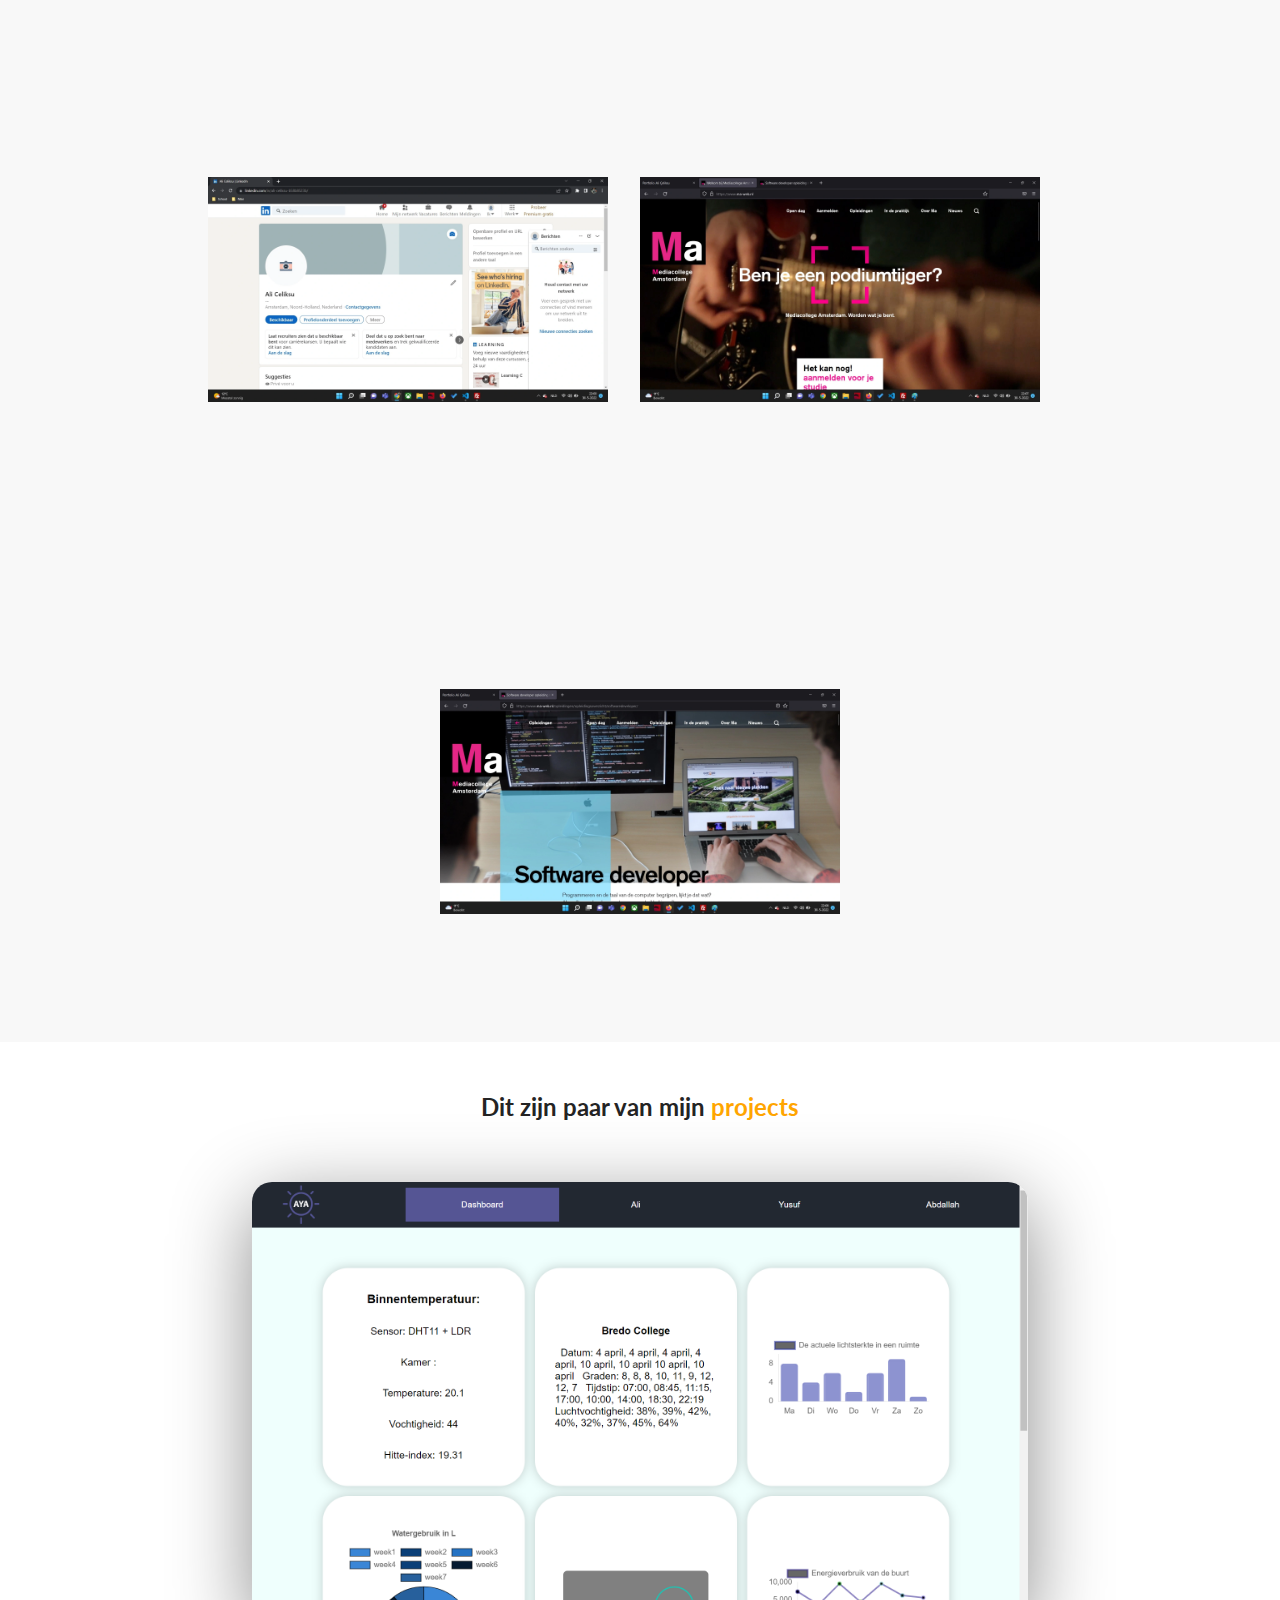
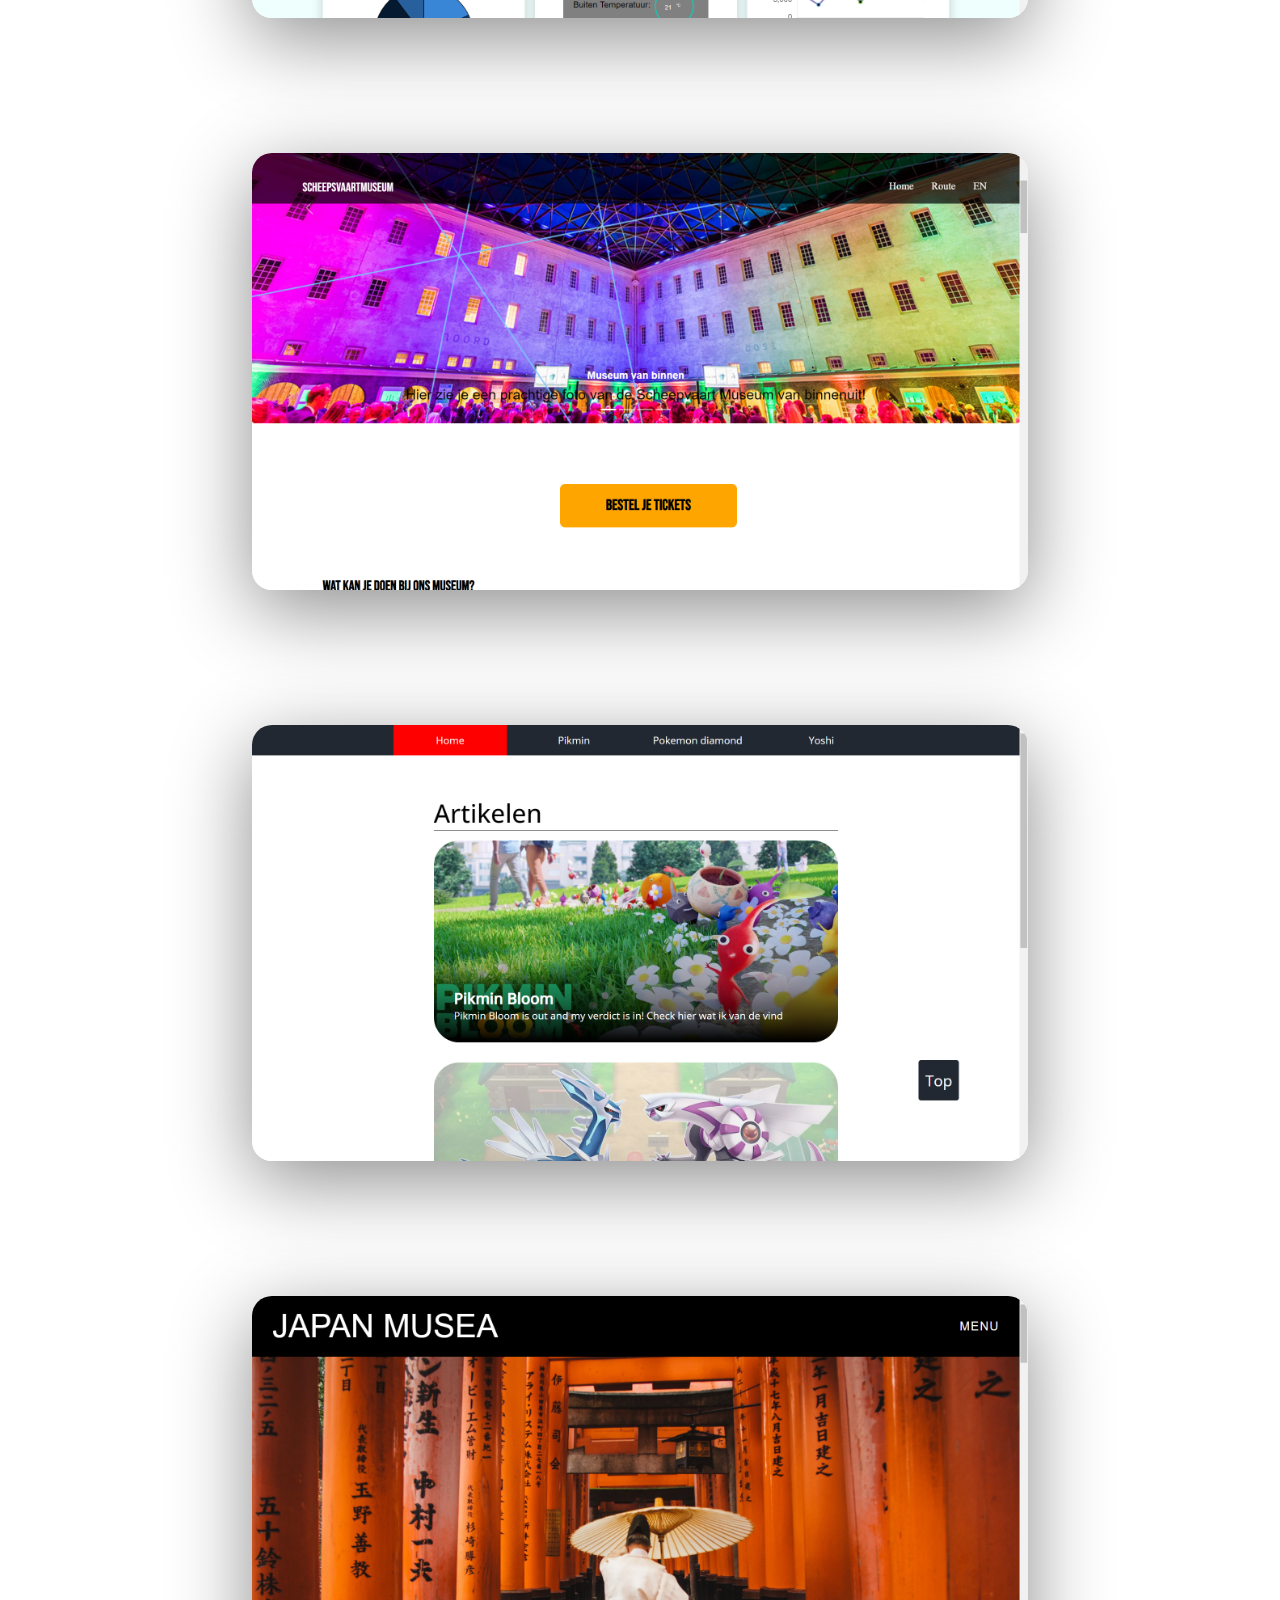
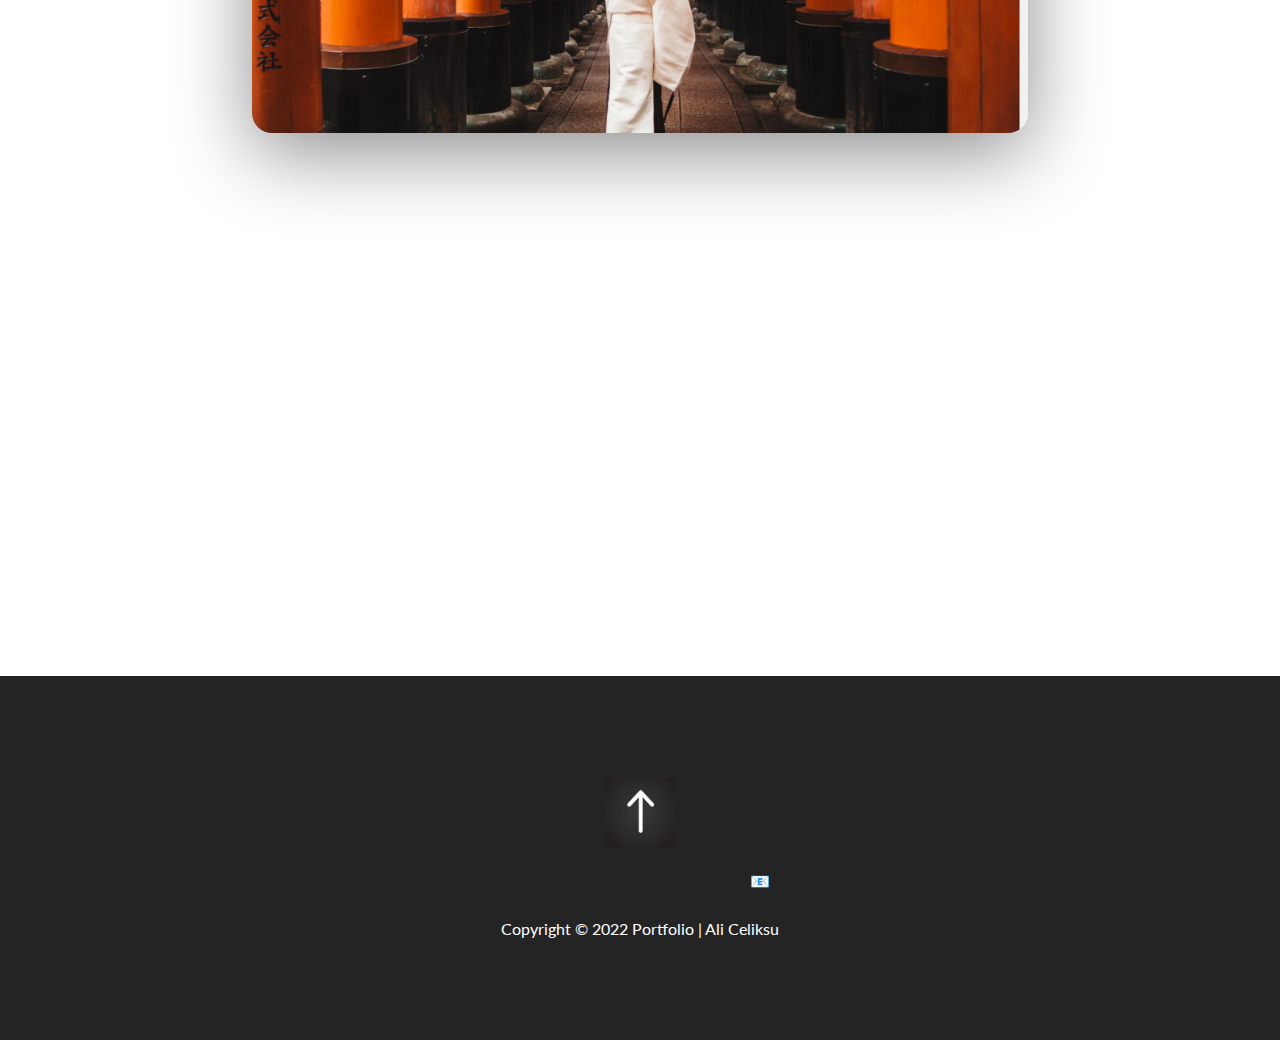
==== commit 57d4772a: "Portfolio detail pagina geadd + contact forum in Portfolio / ook gezet op fillezila en htdocs" ====
--- a/index.html
+++ b/index.html
@@ -32,11 +32,11 @@
       ">Projects</a>
         </li>
         <li class="nav__link">
-          <a href="inlog.html" class="
+          <a href="index.php" class="
         nav__link--anchor 
         link__hover-effect  
         link__hover-effect--white
-      ">Login</a>
+      ">Koop</a>
         </li>
         <li class="nav__link">
           <a href="contact.html" class="
@@ -60,12 +60,7 @@
             </h1>
             <p class="over-mij__info--para">
               Ik ben een <strong class="text--orange">opkomende software developer</strong> ik hou ervan om site te
-              programmeren doormiddel van HTML & CSS.
-            </p>
-
-            <p class="over-mij__info--para">
-              Deze <strong class="text--orange">portfolio </strong> heb ik gemaakt met als opdracht voor school.
-              In deze portfolio kan je lezen wat ik doe op school en wat mijn vaardigheden zijn.
+              programmeren doormiddel van HTML & CSS. Dit is mijn <strong class="text--orange"> portfolio </strong> website.
             </p>
 
             <div class="over-mij__links">
@@ -180,10 +175,10 @@
             alt="Mediacollege site"></li>
         </a>
 
-      <a href="https://www.ma-web.nl/opleidingen/opleidingsoverzicht/softwaredeveloper/">
+      <a href="https://www.ma-web.nl/opleidingen/opleidingsoverzicht/softwaredeveloper/"></a>
       <li class="game" data-category="rpg"><img src="img/documenten/FilterAfbeelding3.webp" alt="Software developer opleiding op de Mediacollege site"></li>
       </ul>
-      </a>
+      
 
       <!---->
     </section>
--- a/style.css
+++ b/style.css
@@ -6,7 +6,6 @@
   margin: 0;
   box-sizing: border-box;
 }
-
 
 
 html {
@@ -143,10 +142,10 @@
 section .loader .dot{
   position: relative;
   display: block;
-  width: 20px;
-  height: 20px;
+  width: 1.25rem;
+  height: 1.25rem;
   background: #fff;
-  margin: 20px 10px;
+  margin: 1.25rem 0.625rem;
  /* transform: scale(0.1); */
   border-radius: 50%;
   animation: animateDot 2s linear infinite;
@@ -180,7 +179,7 @@
   flex-direction: column;
   align-items: center;
   max-width: 37.5rem;
-  margin: 0 auto;
+  margin: 11.6875rem auto;
   text-align: center;
 }
 
@@ -579,7 +578,7 @@
 #result {
   margin-top: 5em;
   background: #EF476F;
-  border-radius: 10px;
+  border-radius: 0.625rem;
   padding: 2rem;
   color: #fff;
   position: absolute;
@@ -589,8 +588,8 @@
 button {
   padding: 0.75rem;
   margin-bottom: 0.5rem;
-  border-radius: 10px;
-  background: #06D6A0;
+  border-radius: 0.625rem;
+  background: orange;
   color: #fff;
   border: none;
   cursor: pointer;
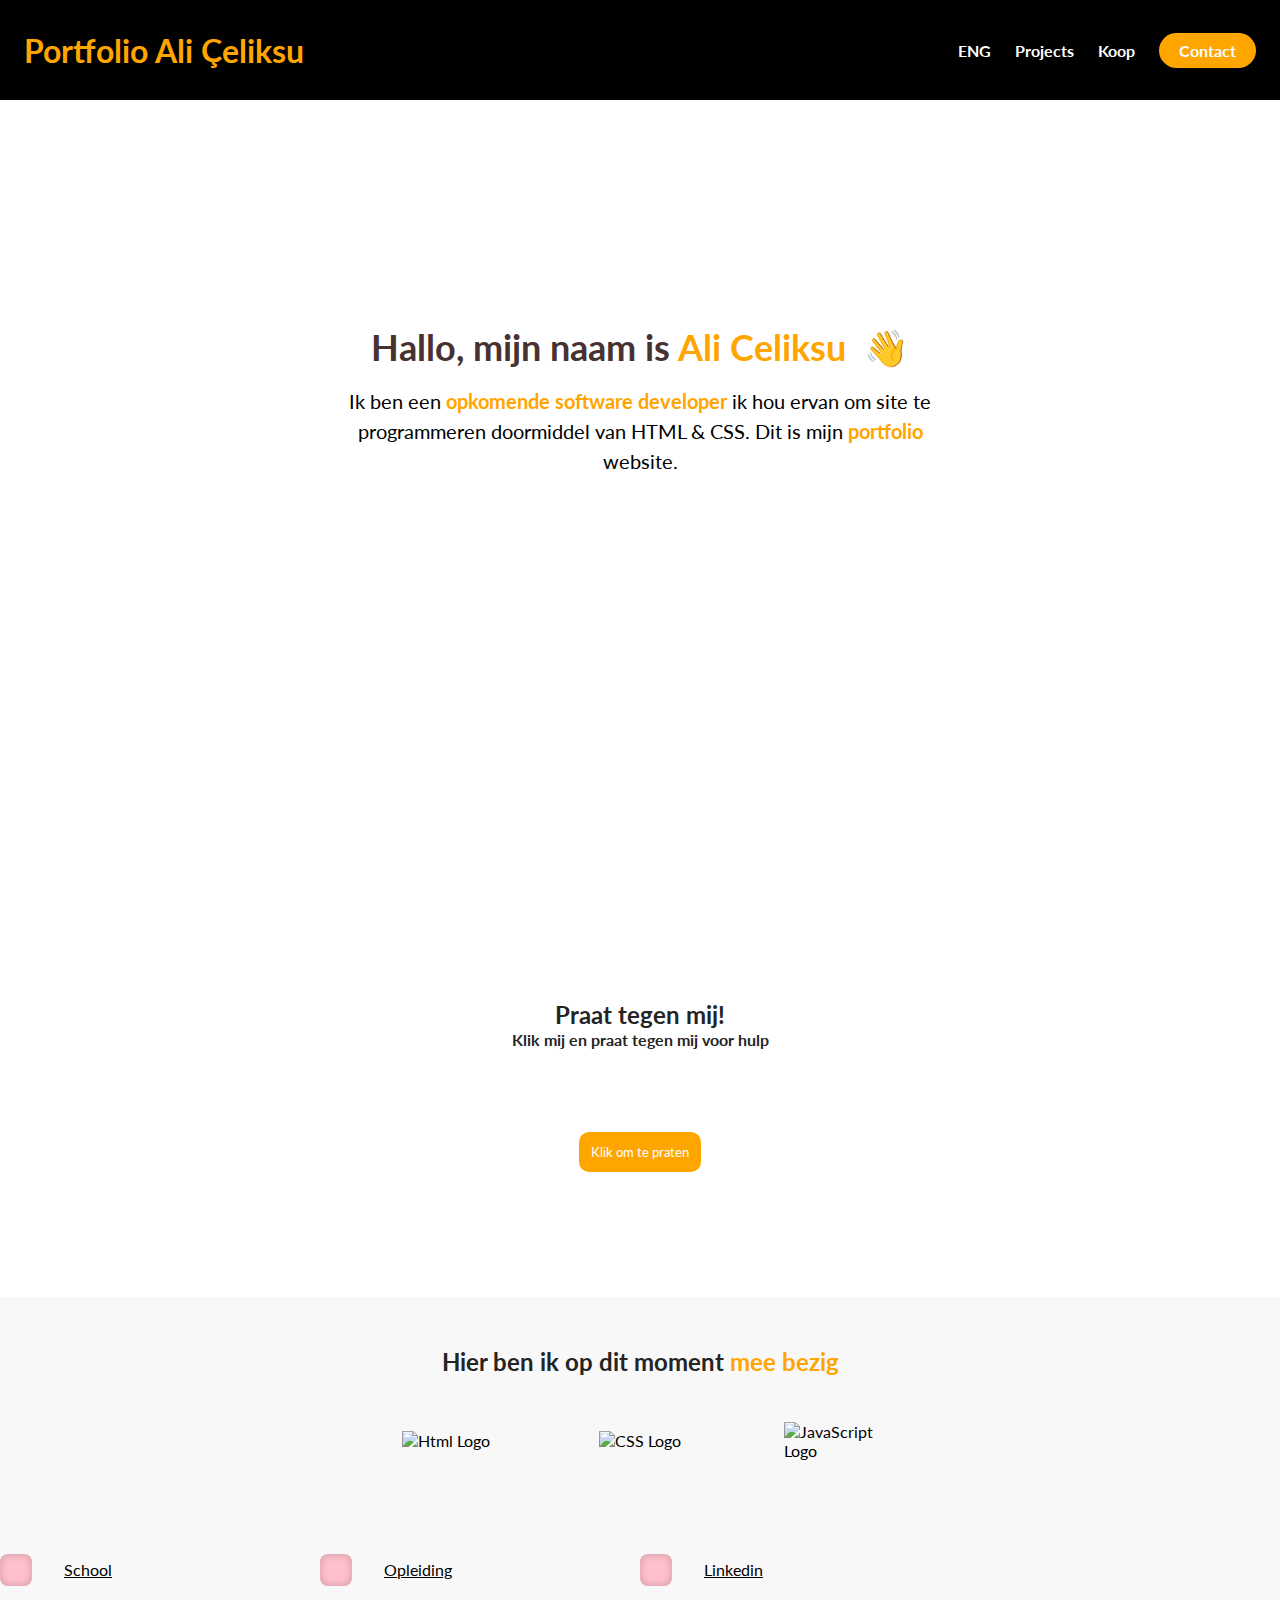
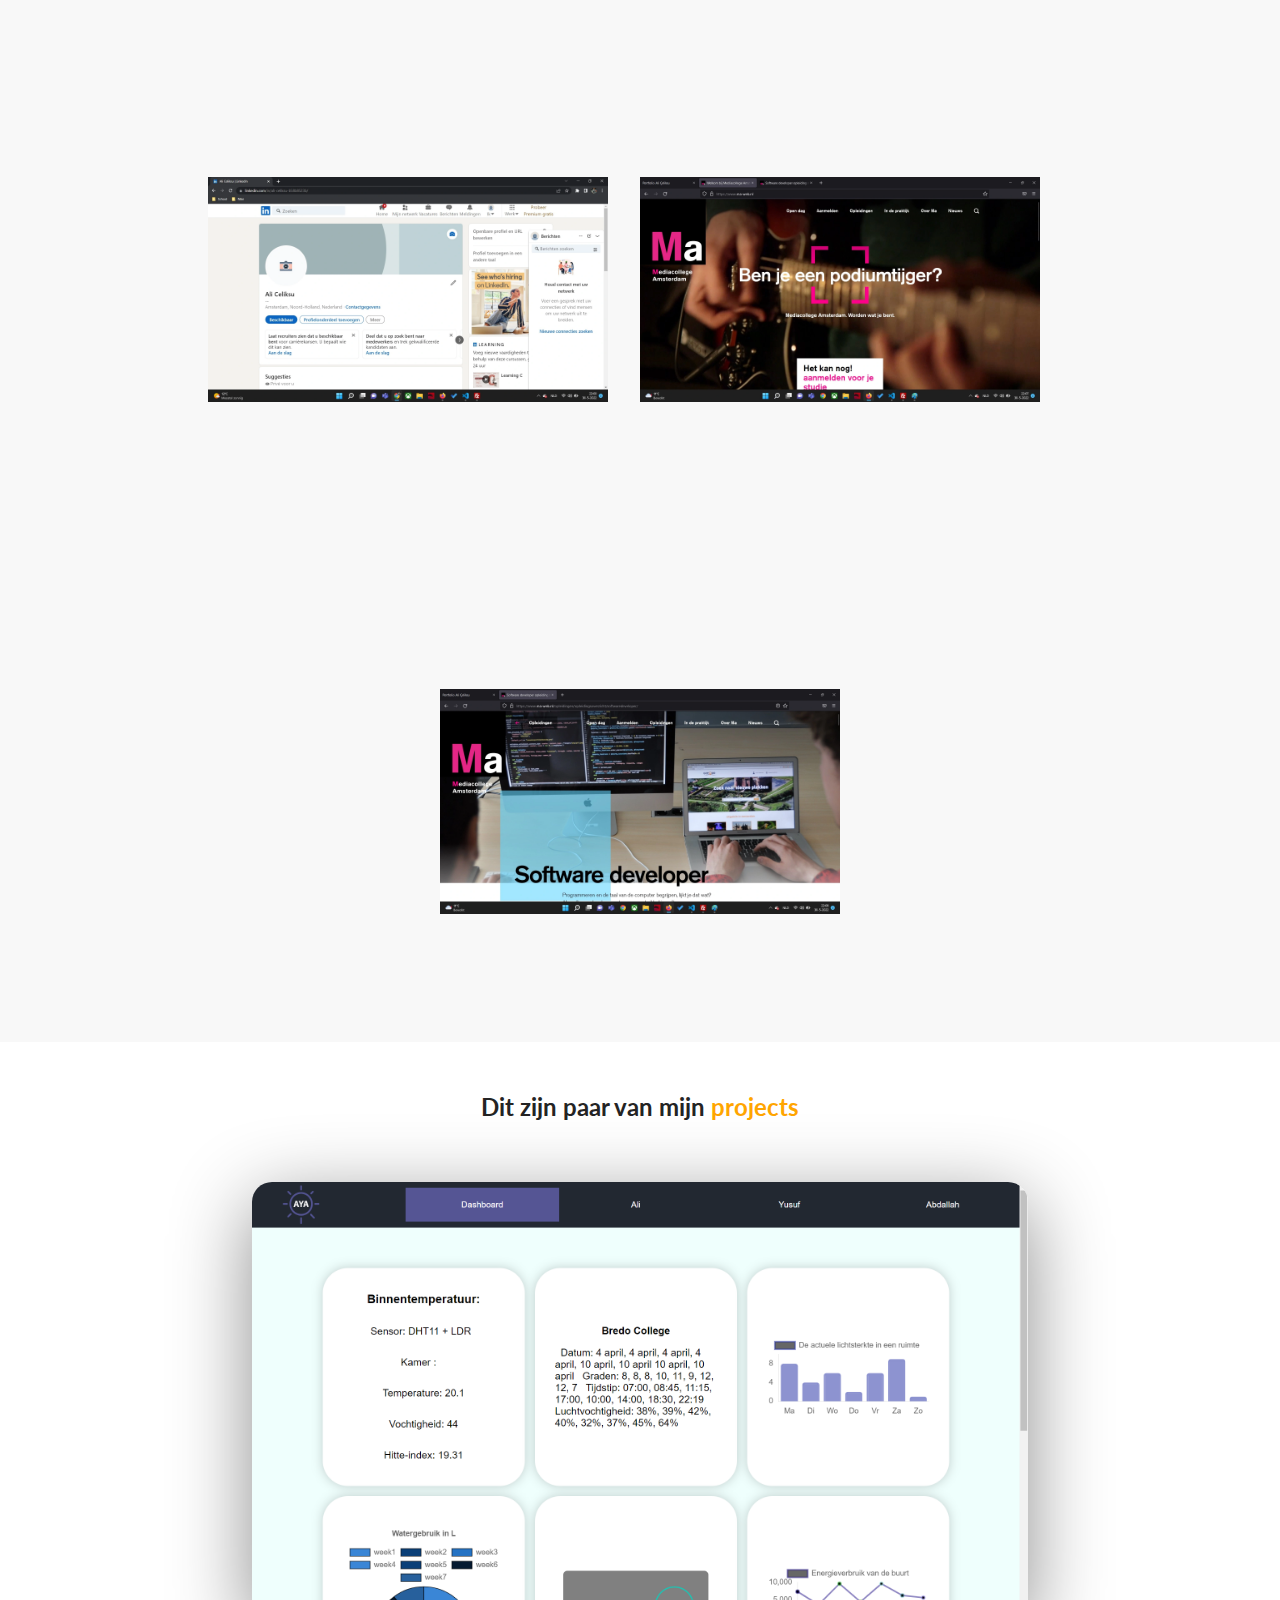
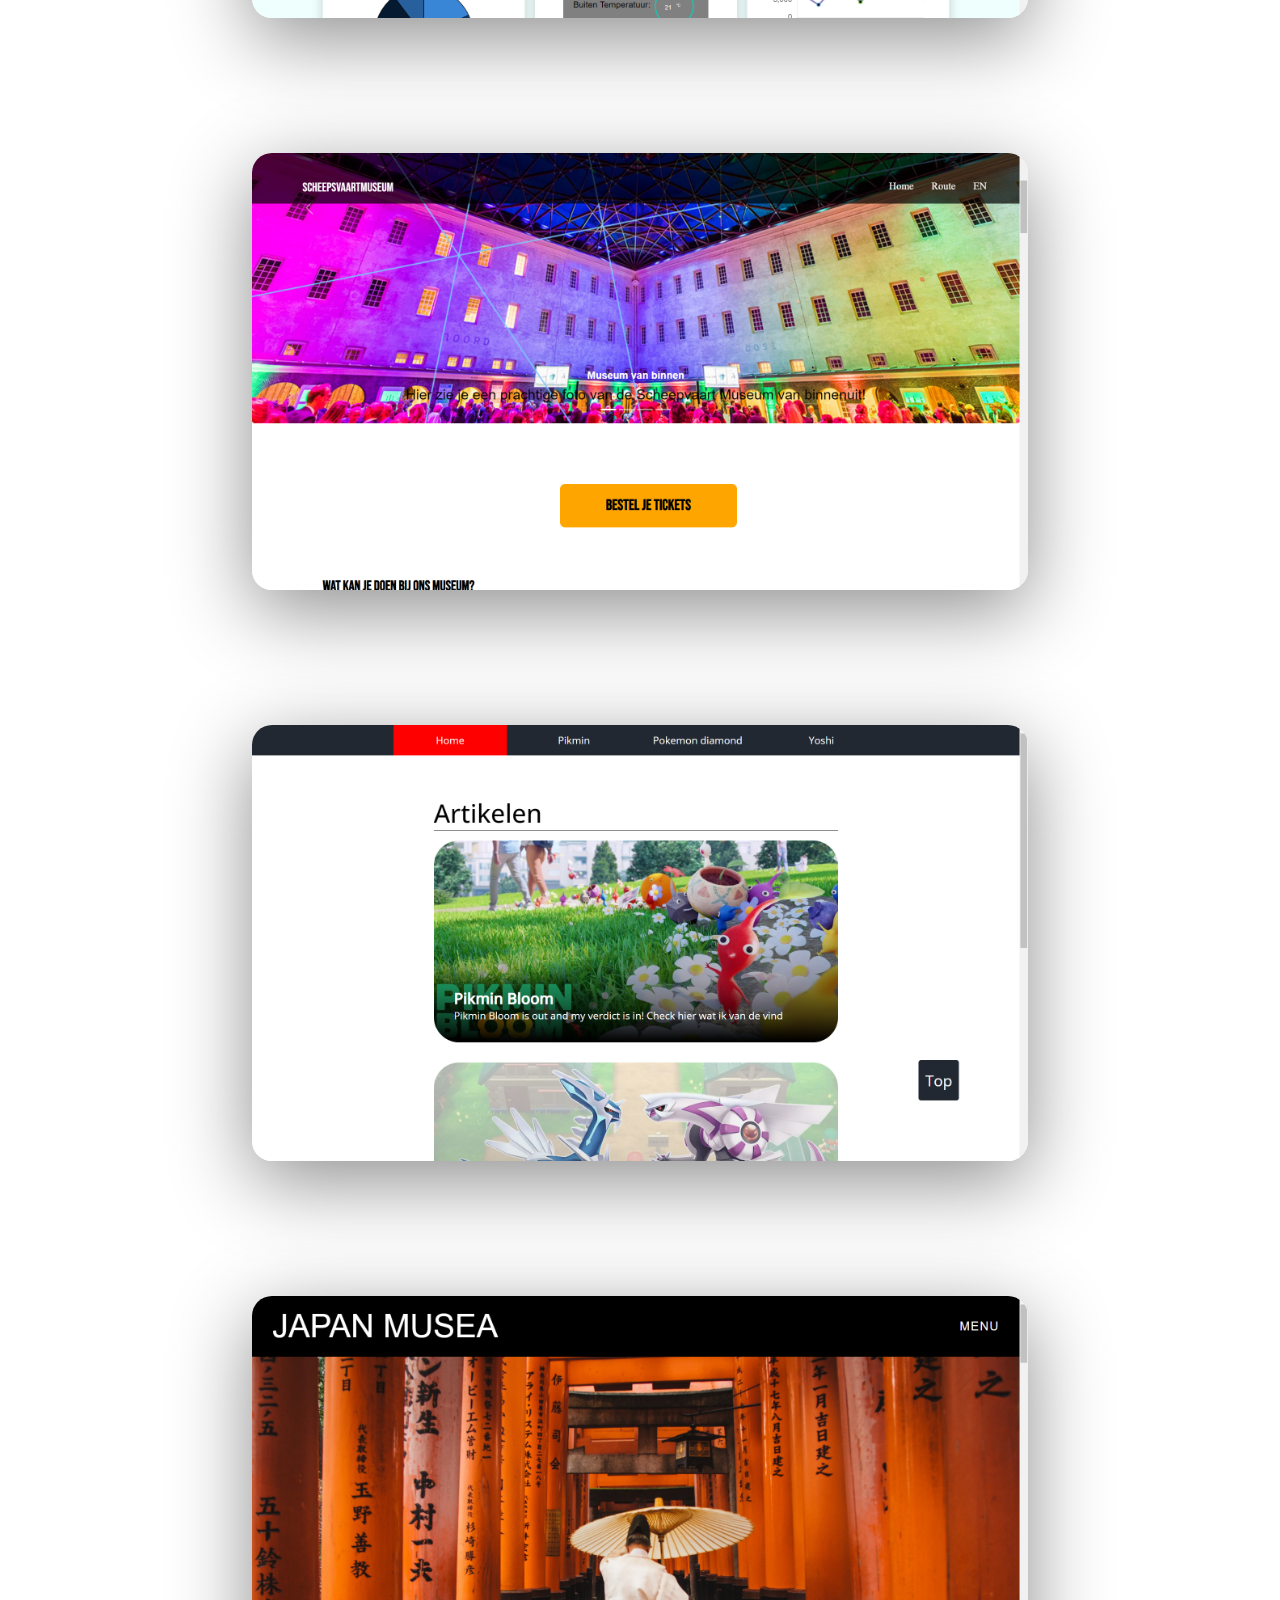
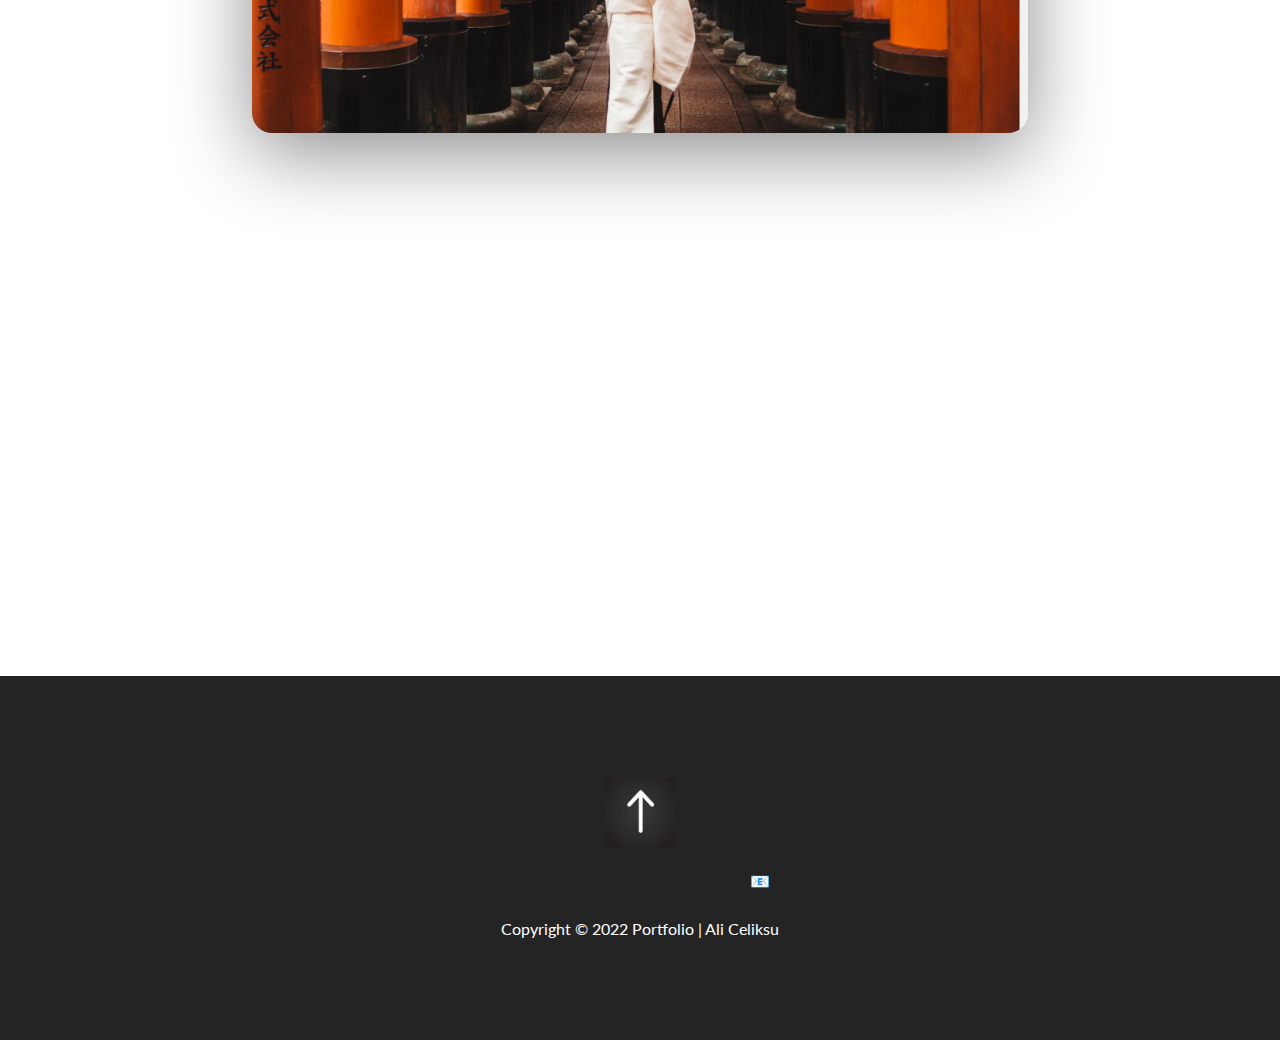
==== commit 606b5669: "Style aangepast van de forum en detail pagina" ====
--- a/index.html
+++ b/index.html
@@ -28,7 +28,7 @@
           <a href="#projects" class="
         nav__link--anchor
         link__hover-effect
-        link_1_hover-effect--white
+        link__hover-effect--white
       ">Projects</a>
         </li>
         <li class="nav__link">
--- a/style.css
+++ b/style.css
@@ -630,6 +630,7 @@
   width: 100%;
 }
 
+
 @keyframes away {
   from {
       transform: scaleX(1);
@@ -649,3 +650,319 @@
   }
 }
 
+
+
+/*
+BAP
+*/
+
+
+.h1-titel{
+  color: red;
+  align-items: center;
+  justify-content: center;	 
+  display: flex;
+}
+
+.h2-titel{  
+  align-items: center;
+  justify-content: center;
+  display: flex;
+}
+
+.form__field{
+  align-items: center;
+  justify-content: center;
+  display: flex;
+}
+
+.opsturenButton{
+  align-items: center;
+  justify-content: center;
+  display: flex;
+  margin-left: 60rem;
+  margin-top: 5rem;
+}
+
+
+a, a:hover {
+  color: var(--prussian-blue);
+  text-decoration: none;
+  font-weight: var(--font-weight-bold);
+}
+
+hr {
+  margin: 1rem 0;
+  height: 2px;
+  color: var(--superiority-blue);
+}
+
+.labelnaam{
+  color: red;
+  font-size: 2rem;
+}
+
+
+h1 {
+  color: #473131;
+  text-shadow: 1px 1px 3px var(--barn-red);
+  margin-bottom: 1.5rem;
+}
+
+
+.container5715 {
+  width: 80%;
+  margin: 20px auto;
+}
+
+.meerinfo{
+  width: 80%;
+  margin: 20px auto;
+  font-size: 2rem;
+  display: flex;
+  justify-content: center;
+}
+
+.places-list__place {
+  display: flex;
+  flex-direction: column;
+  background-color: var(--papaya);
+  box-shadow: 2px 2px 10px #333;
+  border: 2px solid white;
+  border-top-right-radius: 1.5rem;
+  border-bottom-left-radius: 1.5rem;
+  margin-bottom: 2rem;
+  overflow: hidden;
+}
+
+.places-list__photo {
+  padding: 0;
+  margin: 0;
+  background-position: center;
+  background-size: cover;
+  height: 19rem;
+}
+
+.places-list__place h2 {
+  font-size: 1.5rem;
+  font-weight: var(--font-weight-bold);
+  background-color: #669bbc;
+  color: white;
+  margin: 9px;
+  text-transform: uppercase;
+  padding: 2.5rem 0rem;
+}
+
+
+.places-list__place header {
+  justify-content: space-between;
+  background-color: var(--prussian-blue);
+}
+
+.places-list__place h3 {
+  font-size: 1.8rem;
+  background-color: var(--superiority-blue);
+  color: white;
+  text-transform: uppercase;
+  padding: 2.5rem 0rem;
+  margin: 9px;
+}
+
+.places-list__place header em {
+  font-size: 1.8rem;
+  margin: 0 0.5rem;
+  font-style: normal;
+  color: #FFFFFF;
+  font-weight: normal;
+}
+
+.places-list__place p {
+  font-size: 1.6rem;
+  color: #333333;
+  padding: 0.75rem 1rem;
+  margin: 0;
+  flex-grow: 1;
+}
+
+.places-list__link {
+  display: inline-block;
+  font-size: 1.6rem;
+  background-color: white;
+  color: var(--prussian-blue);
+  border: 2px solid var(--superiority-blue);
+  padding: 0.75rem 1rem;
+  margin: 0.75rem 1rem;
+  align-self: flex-end;
+  text-decoration: none;
+  font-weight: var(--font-weight-bold);
+}
+
+.places-list__link:hover {
+  background-color: var(--superiority-blue);
+  color: white;
+}
+
+/* Media queries */
+@media all and (min-width: 900px) {
+  .places-list {
+      display: grid;
+      grid-template-columns: repeat(2, 1fr);
+      gap: 2rem;
+  }
+}
+
+@media all and (min-width: 1200px) {
+  .places-list {
+      grid-template-columns: repeat(3, 1fr);
+  }
+}
+
+@media all and (min-width: 1600px) {
+  .places-list {
+      grid-template-columns: repeat(4, 1fr);
+  }
+}
+
+/** Place details */
+
+.place-info {
+  background-color: var(--papaya);
+}
+
+.place-info header {
+  background-color: white;
+  padding: 8rem;
+}
+
+.place-info figure {
+  height: 57rem;
+  background-position: center;
+  background-size: cover;
+  background-repeat: no-repeat;
+  display: flex;
+  align-items: flex-start;
+  justify-content: flex-start;
+  padding: 2rem;
+  margin-bottom: 2rem;
+  box-shadow: inset 1px 1px 10px #333333;
+}
+
+.place-info p {
+  margin: 0 2rem 2rem 2rem;
+}
+
+.place-info a {
+  display: inline-block;
+  margin: 0 2rem 2rem 2rem;
+}
+
+.place-info figure em {
+  padding: 1rem;
+  font-size: 3rem;
+  border-radius: 1rem;
+  box-shadow: 1px 1px 5px var(--prussian-blue);
+  background-color: var(--prussian-blue);
+  color: white;
+  font-weight: var(--font-weight-bold);
+  font-style: normal;
+  border: 2px solid white;
+}
+
+.place-info h2 {
+  color: var(--prussian-blue);
+  font-size: 4rem;
+  font-weight: var(--font-weight-bold);
+}
+
+.place-info h3 {
+  color: var(--superiority-blue);
+  font-size: 3rem;
+}
+
+.place-info p {
+  font-size: 1.6rem;
+}
+
+.places-sidebar {
+  background-color: white;
+  padding: 6rem;
+  font-size: 2rem;
+  flex-grow: 1;
+}
+
+.places-sidebar h3 {
+  font-size: 2rem;
+  background-color:var(--superiority-blue);
+  color: white;
+  padding: 1rem;
+  margin-bottom: 1rem;
+} 
+
+.places-sidebar li {
+  font-size: 1.6rem;
+  color:var(--prussian-blue)
+}
+
+.places-sidebar ul {
+  padding: 0;
+  margin: 0;
+  list-style: none;
+}
+
+.forum-error{
+  
+}
+
+/* Media queries */
+@media all and (min-width: 900px) {
+  .place-details section {
+      display: flex;
+      gap: 2rem;
+  }
+
+  .place-details article {
+      width: 60%;
+  }
+}
+
+@media all and (min-width: 1200px) {
+  .place-details article {
+      width: 70%;
+  }
+}
+
+@media all and (min-width: 1600px) {
+  .place-details article {
+      width: 80%;
+  }
+}
+
+
+/*
+*/
+
+
+/* Media queries */
+@media all and (min-width: 900px) {
+  .place-details section {
+      display: flex;
+      gap: 2rem;
+  }
+
+  .place-details article {
+      width: 60%;
+  }
+}
+
+@media all and (min-width: 1200px) {
+  .place-details article {
+      width: 70%;
+  }
+}
+
+@media all and (min-width: 1600px) {
+  .place-details article {
+      width: 80%;
+  }
+}
+
